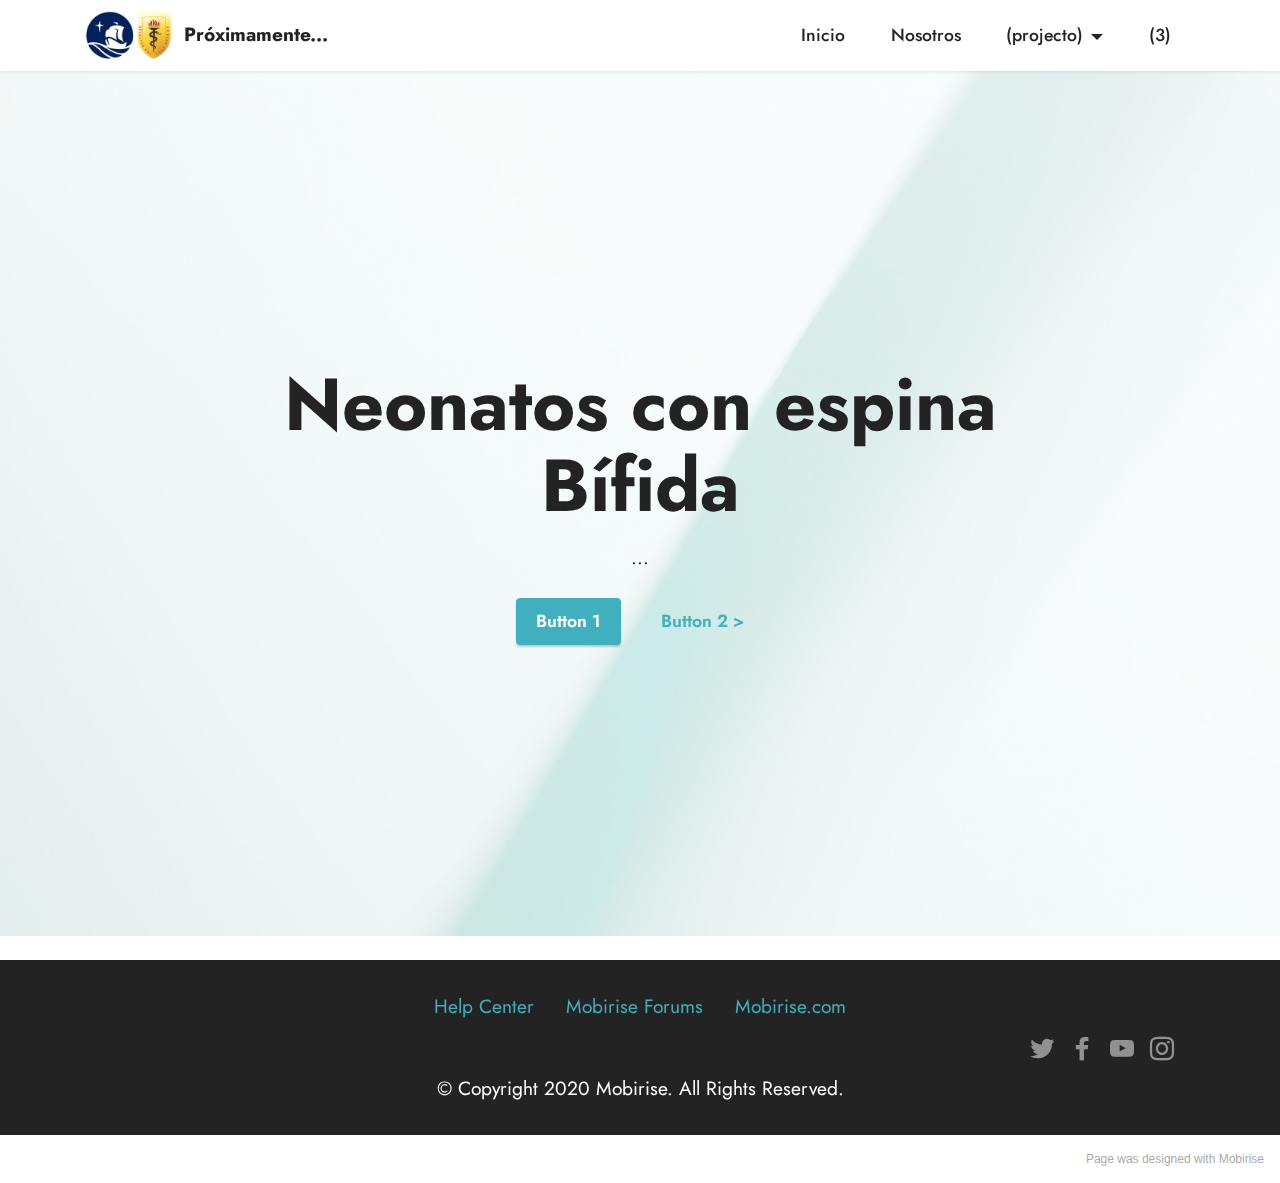
==== index.html @ e5941ea8 "create github pages" ====
<!DOCTYPE html>
<html  >
<head>
  <!-- Site made with Mobirise Website Builder v5.4.1, https://mobirise.com -->
  <meta charset="UTF-8">
  <meta http-equiv="X-UA-Compatible" content="IE=edge">
  <meta name="generator" content="Mobirise v5.4.1, mobirise.com">
  <meta name="viewport" content="width=device-width, initial-scale=1, minimum-scale=1">
  <link rel="shortcut icon" href="assets/images/logos-univ-112x63.png" type="image/x-icon">
  <meta name="description" content="">
  
  
  <title>Home</title>
  <link rel="stylesheet" href="assets/bootstrap/css/bootstrap.min.css">
  <link rel="stylesheet" href="assets/bootstrap/css/bootstrap-grid.min.css">
  <link rel="stylesheet" href="assets/bootstrap/css/bootstrap-reboot.min.css">
  <link rel="stylesheet" href="assets/parallax/jarallax.css">
  <link rel="stylesheet" href="assets/dropdown/css/style.css">
  <link rel="stylesheet" href="assets/socicon/css/styles.css">
  <link rel="stylesheet" href="assets/theme/css/style.css">
  <link rel="preload" href="https://fonts.googleapis.com/css?family=Jost:100,200,300,400,500,600,700,800,900,100i,200i,300i,400i,500i,600i,700i,800i,900i&display=swap" as="style" onload="this.onload=null;this.rel='stylesheet'">
  <noscript><link rel="stylesheet" href="https://fonts.googleapis.com/css?family=Jost:100,200,300,400,500,600,700,800,900,100i,200i,300i,400i,500i,600i,700i,800i,900i&display=swap"></noscript>
  <link rel="preload" as="style" href="assets/mobirise/css/mbr-additional.css"><link rel="stylesheet" href="assets/mobirise/css/mbr-additional.css" type="text/css">
  
  
  
  
</head>
<body>
  
  <section data-bs-version="5.1" class="menu menu1 cid-sHLrfAqBrU" once="menu" id="menu1-n">
    

    <nav class="navbar navbar-dropdown navbar-fixed-top navbar-expand-lg">
        <div class="container">
            <div class="navbar-brand">
                <span class="navbar-logo">
                    <a href="https://mobiri.se">
                        <img src="assets/images/logos-univ-112x63.png" alt="Mobirise" style="height: 3rem;">
                    </a>
                </span>
                <span class="navbar-caption-wrap"><a class="navbar-caption text-black display-7" href="https://mobiri.se">Próximamente...</a></span>
            </div>
            <button class="navbar-toggler" type="button" data-toggle="collapse" data-bs-toggle="collapse" data-target="#navbarSupportedContent" data-bs-target="#navbarSupportedContent" aria-controls="navbarNavAltMarkup" aria-expanded="false" aria-label="Toggle navigation">
                <div class="hamburger">
                    <span></span>
                    <span></span>
                    <span></span>
                    <span></span>
                </div>
            </button>
            <div class="collapse navbar-collapse" id="navbarSupportedContent">
                <ul class="navbar-nav nav-dropdown nav-right" data-app-modern-menu="true"><li class="nav-item"><a class="nav-link link text-black text-primary display-4" href="index.html">Inicio</a></li><li class="nav-item"><a class="nav-link link text-black text-primary display-4" href="page1.html">Nosotros</a></li>
                    
                    <li class="nav-item dropdown"><a class="nav-link link text-black dropdown-toggle display-4" href="#" data-toggle="dropdown-submenu" data-bs-toggle="dropdown" data-bs-auto-close="outside" aria-expanded="false">(projecto)</a><div class="dropdown-menu" aria-labelledby="dropdown-undefined"><a class="text-black dropdown-item text-primary display-4" href="page2.html">Actas</a></div>
                    </li><li class="nav-item"><a class="nav-link link text-black display-4" href="https://mobiri.se">(3)</a></li></ul>
                
                
            </div>
        </div>
    </nav>
</section>

<section data-bs-version="5.1" class="header1 cid-s48MCQYojq mbr-fullscreen mbr-parallax-background" id="header1-f">

    

    <div class="mbr-overlay" style="opacity: 0.8; background-color: rgb(255, 255, 255);"></div>

    <div class="align-center container">
        <div class="row justify-content-center">
            <div class="col-12 col-lg-8">
                <h1 class="mbr-section-title mbr-fonts-style mb-3 display-1"><strong>Neonatos con espina Bífida</strong></h1>
                
                <p class="mbr-text mbr-fonts-style display-7">...</p>
                <div class="mbr-section-btn mt-3"><a class="btn btn-success display-4" href="https://mobirise.com">Button 1</a> <a class="btn btn-success-outline display-4" href="https://mobirise.com">Button 2 &gt;</a></div>
            </div>
        </div>
    </div>
</section>

<section data-bs-version="5.1" class="footer3 cid-s48P1Icc8J" once="footers" id="footer3-i">

    

    

    <div class="container">
        <div class="media-container-row align-center mbr-white">
            <div class="row row-links">
                <ul class="foot-menu">
                    
                    
                    
                    
                    
                <li class="foot-menu-item mbr-fonts-style display-7"><a href="https://mobirise.com/help/" class="text-success">Help Center</a></li><li class="foot-menu-item mbr-fonts-style display-7"><a href="http://forums.mobirise.com/" class="text-success">Mobirise Forums</a></li><li class="foot-menu-item mbr-fonts-style display-7"><a href="https://mobirise.com/" class="text-success">Mobirise.com</a></li></ul>
            </div>
            <div class="row social-row">
                <div class="social-list align-right pb-2">
                    
                    
                    
                    
                    
                    
                <div class="soc-item">
                        <a href="https://twitter.com/mobirise" target="_blank">
                            <span class="socicon-twitter socicon mbr-iconfont mbr-iconfont-social"></span>
                        </a>
                    </div><div class="soc-item">
                        <a href="https://www.facebook.com/pages/Mobirise/1616226671953247" target="_blank">
                            <span class="socicon-facebook socicon mbr-iconfont mbr-iconfont-social"></span>
                        </a>
                    </div><div class="soc-item">
                        <a href="https://www.youtube.com/c/mobirise" target="_blank">
                            <span class="socicon-youtube socicon mbr-iconfont mbr-iconfont-social"></span>
                        </a>
                    </div><div class="soc-item">
                        <a href="https://instagram.com/mobirise" target="_blank">
                            <span class="mbr-iconfont mbr-iconfont-social socicon-instagram socicon"></span>
                        </a>
                    </div></div>
            </div>
            <div class="row row-copirayt">
                <p class="mbr-text mb-0 mbr-fonts-style mbr-white align-center display-7">
                    © Copyright 2020 Mobirise. All Rights Reserved.
                </p>
            </div>
        </div>
    </div>
</section><section style="background-color: #fff; font-family: -apple-system, BlinkMacSystemFont, 'Segoe UI', 'Roboto', 'Helvetica Neue', Arial, sans-serif; color:#aaa; font-size:12px; padding: 0; align-items: center; display: flex;"><a href="https://mobirise.site/x" style="flex: 1 1; height: 3rem; padding-left: 1rem;"></a><p style="flex: 0 0 auto; margin:0; padding-right:1rem;">Page was <a href="https://mobirise.site/h" style="color:#aaa;">designed with</a> Mobirise</p></section><script src="assets/bootstrap/js/bootstrap.bundle.min.js"></script>  <script src="assets/parallax/jarallax.js"></script>  <script src="assets/smoothscroll/smooth-scroll.js"></script>  <script src="assets/ytplayer/index.js"></script>  <script src="assets/dropdown/js/navbar-dropdown.js"></script>  <script src="assets/theme/js/script.js"></script>  
  
  
</body>
</html>
---- assets/parallax/jarallax.css ----
.jarallax {
    position: relative;
    z-index: 0;
}
.jarallax > .jarallax-img {
    position: absolute;
    object-fit: cover;
    /* support for plugin https://github.com/bfred-it/object-fit-images */
    font-family: 'object-fit: cover;';
    top: 0;
    left: 0;
    width: 100%;
    height: 100%;
    z-index: -1;
}
---- assets/dropdown/css/style.css ----
.navbar-dropdown {
  left: 0;
  padding: 0;
  position: absolute;
  right: 0;
  top: 0;
  transition: all 0.45s ease;
  z-index: 1030;
  background: #282828; }
  .navbar-dropdown .navbar-logo {
    margin-right: 0.8rem;
    transition: margin 0.3s ease-in-out;
    vertical-align: middle; }
    .navbar-dropdown .navbar-logo img {
      height: 3.125rem;
      transition: all 0.3s ease-in-out; }
    .navbar-dropdown .navbar-logo.mbr-iconfont {
      font-size: 3.125rem;
      line-height: 3.125rem; }
  .navbar-dropdown .navbar-caption {
    font-weight: 700;
    white-space: normal;
    vertical-align: -4px;
    line-height: 3.125rem !important; }
    .navbar-dropdown .navbar-caption, .navbar-dropdown .navbar-caption:hover {
      color: inherit;
      text-decoration: none; }
  .navbar-dropdown .mbr-iconfont + .navbar-caption {
    vertical-align: -1px; }
  .navbar-dropdown.navbar-fixed-top {
    position: fixed; }
  .navbar-dropdown .navbar-brand span {
    vertical-align: -4px; }
  .navbar-dropdown.bg-color.transparent {
    background: none; }
  .navbar-dropdown.navbar-short .navbar-brand {
    padding: 0.625rem 0; }
    .navbar-dropdown.navbar-short .navbar-brand span {
      vertical-align: -1px; }
  .navbar-dropdown.navbar-short .navbar-caption {
    line-height: 2.375rem !important;
    vertical-align: -2px; }
  .navbar-dropdown.navbar-short .navbar-logo {
    margin-right: 0.5rem; }
    .navbar-dropdown.navbar-short .navbar-logo img {
      height: 2.375rem; }
    .navbar-dropdown.navbar-short .navbar-logo.mbr-iconfont {
      font-size: 2.375rem;
      line-height: 2.375rem; }
  .navbar-dropdown.navbar-short .mbr-table-cell {
    height: 3.625rem; }
  .navbar-dropdown .navbar-close {
    left: 0.6875rem;
    position: fixed;
    top: 0.75rem;
    z-index: 1000; }
  .navbar-dropdown .hamburger-icon {
    content: "";
    display: inline-block;
    vertical-align: middle;
    width: 16px;
    -webkit-box-shadow: 0 -6px 0 1px #282828,0 0 0 1px #282828,0 6px 0 1px #282828;
    -moz-box-shadow: 0 -6px 0 1px #282828,0 0 0 1px #282828,0 6px 0 1px #282828;
    box-shadow: 0 -6px 0 1px #282828,0 0 0 1px #282828,0 6px 0 1px #282828; }

.dropdown-menu .dropdown-toggle[data-toggle="dropdown-submenu"]::after {
  border-bottom: 0.35em solid transparent;
  border-left: 0.35em solid;
  border-right: 0;
  border-top: 0.35em solid transparent;
  margin-left: 0.3rem; }

.dropdown-menu .dropdown-item:focus {
  outline: 0; }

.nav-dropdown {
  font-size: 0.75rem;
  font-weight: 500;
  height: auto !important; }
  .nav-dropdown .nav-btn {
    padding-left: 1rem; }
  .nav-dropdown .link {
    margin: .667em 1.667em;
    font-weight: 500;
    padding: 0;
    transition: color .2s ease-in-out; }
    .nav-dropdown .link.dropdown-toggle {
      margin-right: 2.583em; }
      .nav-dropdown .link.dropdown-toggle::after {
        margin-left: .25rem;
        border-top: 0.35em solid;
        border-right: 0.35em solid transparent;
        border-left: 0.35em solid transparent;
        border-bottom: 0; }
      .nav-dropdown .link.dropdown-toggle[aria-expanded="true"] {
        margin: 0;
        padding: 0.667em 3.263em  0.667em 1.667em; }
  .nav-dropdown .link::after,
  .nav-dropdown .dropdown-item::after {
    color: inherit; }
  .nav-dropdown .btn {
    font-size: 0.75rem;
    font-weight: 700;
    letter-spacing: 0;
    margin-bottom: 0;
    padding-left: 1.25rem;
    padding-right: 1.25rem; }
  .nav-dropdown .dropdown-menu {
    border-radius: 0;
    border: 0;
    left: 0;
    margin: 0;
    padding-bottom: 1.25rem;
    padding-top: 1.25rem;
    position: relative; }
  .nav-dropdown .dropdown-submenu {
    margin-left: 0.125rem;
    top: 0; }
  .nav-dropdown .dropdown-item {
    font-weight: 500;
    line-height: 2;
    padding: 0.3846em 4.615em 0.3846em 1.5385em;
    position: relative;
    transition: color .2s ease-in-out, background-color .2s ease-in-out; }
    .nav-dropdown .dropdown-item::after {
      margin-top: -0.3077em;
      position: absolute;
      right: 1.1538em;
      top: 50%; }
    .nav-dropdown .dropdown-item:focus, .nav-dropdown .dropdown-item:hover {
      background: none; }

@media (max-width: 767px) {
  .nav-dropdown.navbar-toggleable-sm {
    bottom: 0;
    display: none;
    left: 0;
    overflow-x: hidden;
    position: fixed;
    top: 0;
    transform: translateX(-100%);
    -ms-transform: translateX(-100%);
    -webkit-transform: translateX(-100%);
    width: 18.75rem;
    z-index: 999; } }
.nav-dropdown.navbar-toggleable-xl {
  bottom: 0;
  display: none;
  left: 0;
  overflow-x: hidden;
  position: fixed;
  top: 0;
  transform: translateX(-100%);
  -ms-transform: translateX(-100%);
  -webkit-transform: translateX(-100%);
  width: 18.75rem;
  z-index: 999; }

.nav-dropdown-sm {
  display: block !important;
  overflow-x: hidden;
  overflow: auto;
  padding-top: 3.875rem; }
  .nav-dropdown-sm::after {
    content: "";
    display: block;
    height: 3rem;
    width: 100%; }
  .nav-dropdown-sm.collapse.in ~ .navbar-close {
    display: block !important; }
  .nav-dropdown-sm.collapsing, .nav-dropdown-sm.collapse.in {
    transform: translateX(0);
    -ms-transform: translateX(0);
    -webkit-transform: translateX(0);
    transition: all 0.25s ease-out;
    -webkit-transition: all 0.25s ease-out;
    background: #282828; }
  .nav-dropdown-sm.collapsing[aria-expanded="false"] {
    transform: translateX(-100%);
    -ms-transform: translateX(-100%);
    -webkit-transform: translateX(-100%); }
  .nav-dropdown-sm .nav-item {
    display: block;
    margin-left: 0 !important;
    padding-left: 0; }
  .nav-dropdown-sm .link,
  .nav-dropdown-sm .dropdown-item {
    border-top: 1px dotted rgba(255, 255, 255, 0.1);
    font-size: 0.8125rem;
    line-height: 1.6;
    margin: 0 !important;
    padding: 0.875rem 2.4rem 0.875rem 1.5625rem !important;
    position: relative;
    white-space: normal; }
    .nav-dropdown-sm .link:focus, .nav-dropdown-sm .link:hover,
    .nav-dropdown-sm .dropdown-item:focus,
    .nav-dropdown-sm .dropdown-item:hover {
      background: rgba(0, 0, 0, 0.2) !important;
      color: #c0a375; }
  .nav-dropdown-sm .nav-btn {
    position: relative;
    padding: 1.5625rem 1.5625rem 0 1.5625rem; }
    .nav-dropdown-sm .nav-btn::before {
      border-top: 1px dotted rgba(255, 255, 255, 0.1);
      content: "";
      left: 0;
      position: absolute;
      top: 0;
      width: 100%; }
    .nav-dropdown-sm .nav-btn + .nav-btn {
      padding-top: 0.625rem; }
      .nav-dropdown-sm .nav-btn + .nav-btn::before {
        display: none; }
  .nav-dropdown-sm .btn {
    padding: 0.625rem 0; }
  .nav-dropdown-sm .dropdown-toggle[data-toggle="dropdown-submenu"]::after {
    margin-left: .25rem;
    border-top: 0.35em solid;
    border-right: 0.35em solid transparent;
    border-left: 0.35em solid transparent;
    border-bottom: 0; }
  .nav-dropdown-sm .dropdown-toggle[data-toggle="dropdown-submenu"][aria-expanded="true"]::after {
    border-top: 0;
    border-right: 0.35em solid transparent;
    border-left: 0.35em solid transparent;
    border-bottom: 0.35em solid; }
  .nav-dropdown-sm .dropdown-menu {
    margin: 0;
    padding: 0;
    position: relative;
    top: 0;
    left: 0;
    width: 100%;
    border: 0;
    float: none;
    border-radius: 0;
    background: none; }
  .nav-dropdown-sm .dropdown-submenu {
    left: 100%;
    margin-left: 0.125rem;
    margin-top: -1.25rem;
    top: 0; }

.navbar-toggleable-sm .nav-dropdown .dropdown-menu {
  position: absolute; }

.navbar-toggleable-sm .nav-dropdown .dropdown-submenu {
  left: 100%;
  margin-left: 0.125rem;
  margin-top: -1.25rem;
  top: 0; }

.navbar-toggleable-sm.opened .nav-dropdown .dropdown-menu {
  position: relative; }

.navbar-toggleable-sm.opened .nav-dropdown .dropdown-submenu {
  left: 0;
  margin-left: 00rem;
  margin-top: 0rem;
  top: 0; }

.is-builder .nav-dropdown.collapsing {
  transition: none !important; }
---- assets/socicon/css/styles.css ----
@charset "UTF-8";

@font-face {
  font-family: 'Socicon';
  src:  url('../fonts/socicon.eot');
  src:  url('../fonts/socicon.eot?#iefix') format('embedded-opentype'),
    url('../fonts/socicon.woff2') format('woff2'),
    url('../fonts/socicon.ttf') format('truetype'),
    url('../fonts/socicon.woff') format('woff'),
    url('../fonts/socicon.svg#socicon') format('svg');
  font-weight: normal;
  font-style: normal;
  font-display: swap;
}

[data-icon]:before {
  font-family: "socicon" !important;
  content: attr(data-icon);
  font-style: normal !important;
  font-weight: normal !important;
  font-variant: normal !important;
  text-transform: none !important;
  speak: none;
  line-height: 1;
  -webkit-font-smoothing: antialiased;
  -moz-osx-font-smoothing: grayscale;
}

[class^="socicon-"], [class*=" socicon-"] {
  /* use !important to prevent issues with browser extensions that change fonts */
  font-family: 'Socicon' !important;
  speak: none;
  font-style: normal;
  font-weight: normal;
  font-variant: normal;
  text-transform: none;
  line-height: 1;

  /* Better Font Rendering =========== */
  -webkit-font-smoothing: antialiased;
  -moz-osx-font-smoothing: grayscale;
}

.socicon-eitaa:before {
  content: "\e97c";
}
.socicon-soroush:before {
  content: "\e97d";
}
.socicon-bale:before {
  content: "\e97e";
}
.socicon-zazzle:before {
  content: "\e97b";
}
.socicon-society6:before {
  content: "\e97a";
}
.socicon-redbubble:before {
  content: "\e979";
}
.socicon-avvo:before {
  content: "\e978";
}
.socicon-stitcher:before {
  content: "\e977";
}
.socicon-googlehangouts:before {
  content: "\e974";
}
.socicon-dlive:before {
  content: "\e975";
}
.socicon-vsco:before {
  content: "\e976";
}
.socicon-flipboard:before {
  content: "\e973";
}
.socicon-ubuntu:before {
  content: "\e958";
}
.socicon-artstation:before {
  content: "\e959";
}
.socicon-invision:before {
  content: "\e95a";
}
.socicon-torial:before {
  content: "\e95b";
}
.socicon-collectorz:before {
  content: "\e95c";
}
.socicon-seenthis:before {
  content: "\e95d";
}
.socicon-googleplaymusic:before {
  content: "\e95e";
}
.socicon-debian:before {
  content: "\e95f";
}
.socicon-filmfreeway:before {
  content: "\e960";
}
.socicon-gnome:before {
  content: "\e961";
}
.socicon-itchio:before {
  content: "\e962";
}
.socicon-jamendo:before {
  content: "\e963";
}
.socicon-mix:before {
  content: "\e964";
}
.socicon-sharepoint:before {
  content: "\e965";
}
.socicon-tinder:before {
  content: "\e966";
}
.socicon-windguru:before {
  content: "\e967";
}
.socicon-cdbaby:before {
  content: "\e968";
}
.socicon-elementaryos:before {
  content: "\e969";
}
.socicon-stage32:before {
  content: "\e96a";
}
.socicon-tiktok:before {
  content: "\e96b";
}
.socicon-gitter:before {
  content: "\e96c";
}
.socicon-letterboxd:before {
  content: "\e96d";
}
.socicon-threema:before {
  content: "\e96e";
}
.socicon-splice:before {
  content: "\e96f";
}
.socicon-metapop:before {
  content: "\e970";
}
.socicon-naver:before {
  content: "\e971";
}
.socicon-remote:before {
  content: "\e972";
}
.socicon-internet:before {
  content: "\e957";
}
.socicon-moddb:before {
  content: "\e94b";
}
.socicon-indiedb:before {
  content: "\e94c";
}
.socicon-traxsource:before {
  content: "\e94d";
}
.socicon-gamefor:before {
  content: "\e94e";
}
.socicon-pixiv:before {
  content: "\e94f";
}
.socicon-myanimelist:before {
  content: "\e950";
}
.socicon-blackberry:before {
  content: "\e951";
}
.socicon-wickr:before {
  content: "\e952";
}
.socicon-spip:before {
  content: "\e953";
}
.socicon-napster:before {
  content: "\e954";
}
.socicon-beatport:before {
  content: "\e955";
}
.socicon-hackerone:before {
  content: "\e956";
}
.socicon-hackernews:before {
  content: "\e946";
}
.socicon-smashwords:before {
  content: "\e947";
}
.socicon-kobo:before {
  content: "\e948";
}
.socicon-bookbub:before {
  content: "\e949";
}
.socicon-mailru:before {
  content: "\e94a";
}
.socicon-gitlab:before {
  content: "\e945";
}
.socicon-instructables:before {
  content: "\e944";
}
.socicon-portfolio:before {
  content: "\e943";
}
.socicon-codered:before {
  content: "\e940";
}
.socicon-origin:before {
  content: "\e941";
}
.socicon-nextdoor:before {
  content: "\e942";
}
.socicon-udemy:before {
  content: "\e93f";
}
.socicon-livemaster:before {
  content: "\e93e";
}
.socicon-crunchbase:before {
  content: "\e93b";
}
.socicon-homefy:before {
  content: "\e93c";
}
.socicon-calendly:before {
  content: "\e93d";
}
.socicon-realtor:before {
  content: "\e90f";
}
.socicon-tidal:before {
  content: "\e910";
}
.socicon-qobuz:before {
  content: "\e911";
}
.socicon-natgeo:before {
  content: "\e912";
}
.socicon-mastodon:before {
  content: "\e913";
}
.socicon-unsplash:before {
  content: "\e914";
}
.socicon-homeadvisor:before {
  content: "\e915";
}
.socicon-angieslist:before {
  content: "\e916";
}
.socicon-codepen:before {
  content: "\e917";
}
.socicon-slack:before {
  content: "\e918";
}
.socicon-openaigym:before {
  content: "\e919";
}
.socicon-logmein:before {
  content: "\e91a";
}
.socicon-fiverr:before {
  content: "\e91b";
}
.socicon-gotomeeting:before {
  content: "\e91c";
}
.socicon-aliexpress:before {
  content: "\e91d";
}
.socicon-guru:before {
  content: "\e91e";
}
.socicon-appstore:before {
  content: "\e91f";
}
.socicon-homes:before {
  content: "\e920";
}
.socicon-zoom:before {
  content: "\e921";
}
.socicon-alibaba:before {
  content: "\e922";
}
.socicon-craigslist:before {
  content: "\e923";
}
.socicon-wix:before {
  content: "\e924";
}
.socicon-redfin:before {
  content: "\e925";
}
.socicon-googlecalendar:before {
  content: "\e926";
}
.socicon-shopify:before {
  content: "\e927";
}
.socicon-freelancer:before {
  content: "\e928";
}
.socicon-seedrs:before {
  content: "\e929";
}
.socicon-bing:before {
  content: "\e92a";
}
.socicon-doodle:before {
  content: "\e92b";
}
.socicon-bonanza:before {
  content: "\e92c";
}
.socicon-squarespace:before {
  content: "\e92d";
}
.socicon-toptal:before {
  content: "\e92e";
}
.socicon-gust:before {
  content: "\e92f";
}
.socicon-ask:before {
  content: "\e930";
}
.socicon-trulia:before {
  content: "\e931";
}
.socicon-loomly:before {
  content: "\e932";
}
.socicon-ghost:before {
  content: "\e933";
}
.socicon-upwork:before {
  content: "\e934";
}
.socicon-fundable:before {
  content: "\e935";
}
.socicon-booking:before {
  content: "\e936";
}
.socicon-googlemaps:before {
  content: "\e937";
}
.socicon-zillow:before {
  content: "\e938";
}
.socicon-niconico:before {
  content: "\e939";
}
.socicon-toneden:before {
  content: "\e93a";
}
.socicon-augment:before {
  content: "\e908";
}
.socicon-bitbucket:before {
  content: "\e909";
}
.socicon-fyuse:before {
  content: "\e90a";
}
.socicon-yt-gaming:before {
  content: "\e90b";
}
.socicon-sketchfab:before {
  content: "\e90c";
}
.socicon-mobcrush:before {
  content: "\e90d";
}
.socicon-microsoft:before {
  content: "\e90e";
}
.socicon-pandora:before {
  content: "\e907";
}
.socicon-messenger:before {
  content: "\e906";
}
.socicon-gamewisp:before {
  content: "\e905";
}
.socicon-bloglovin:before {
  content: "\e904";
}
.socicon-tunein:before {
  content: "\e903";
}
.socicon-gamejolt:before {
  content: "\e901";
}
.socicon-trello:before {
  content: "\e902";
}
.socicon-spreadshirt:before {
  content: "\e900";
}
.socicon-500px:before {
  content: "\e000";
}
.socicon-8tracks:before {
  content: "\e001";
}
.socicon-airbnb:before {
  content: "\e002";
}
.socicon-alliance:before {
  content: "\e003";
}
.socicon-amazon:before {
  content: "\e004";
}
.socicon-amplement:before {
  content: "\e005";
}
.socicon-android:before {
  content: "\e006";
}
.socicon-angellist:before {
  content: "\e007";
}
.socicon-apple:before {
  content: "\e008";
}
.socicon-appnet:before {
  content: "\e009";
}
.socicon-baidu:before {
  content: "\e00a";
}
.socicon-bandcamp:before {
  content: "\e00b";
}
.socicon-battlenet:before {
  content: "\e00c";
}
.socicon-mixer:before {
  content: "\e00d";
}
.socicon-bebee:before {
  content: "\e00e";
}
.socicon-bebo:before {
  content: "\e00f";
}
.socicon-behance:before {
  content: "\e010";
}
.socicon-blizzard:before {
  content: "\e011";
}
.socicon-blogger:before {
  content: "\e012";
}
.socicon-buffer:before {
  content: "\e013";
}
.socicon-chrome:before {
  content: "\e014";
}
.socicon-coderwall:before {
  content: "\e015";
}
.socicon-curse:before {
  content: "\e016";
}
.socicon-dailymotion:before {
  content: "\e017";
}
.socicon-deezer:before {
  content: "\e018";
}
.socicon-delicious:before {
  content: "\e019";
}
.socicon-deviantart:before {
  content: "\e01a";
}
.socicon-diablo:before {
  content: "\e01b";
}
.socicon-digg:before {
  content: "\e01c";
}
.socicon-discord:before {
  content: "\e01d";
}
.socicon-disqus:before {
  content: "\e01e";
}
.socicon-douban:before {
  content: "\e01f";
}
.socicon-draugiem:before {
  content: "\e020";
}
.socicon-dribbble:before {
  content: "\e021";
}
.socicon-drupal:before {
  content: "\e022";
}
.socicon-ebay:before {
  content: "\e023";
}
.socicon-ello:before {
  content: "\e024";
}
.socicon-endomodo:before {
  content: "\e025";
}
.socicon-envato:before {
  content: "\e026";
}
.socicon-etsy:before {
  content: "\e027";
}
.socicon-facebook:before {
  content: "\e028";
}
.socicon-feedburner:before {
  content: "\e029";
}
.socicon-filmweb:before {
  content: "\e02a";
}
.socicon-firefox:before {
  content: "\e02b";
}
.socicon-flattr:before {
  content: "\e02c";
}
.socicon-flickr:before {
  content: "\e02d";
}
.socicon-formulr:before {
  content: "\e02e";
}
.socicon-forrst:before {
  content: "\e02f";
}
.socicon-foursquare:before {
  content: "\e030";
}
.socicon-friendfeed:before {
  content: "\e031";
}
.socicon-github:before {
  content: "\e032";
}
.socicon-goodreads:before {
  content: "\e033";
}
.socicon-google:before {
  content: "\e034";
}
.socicon-googlescholar:before {
  content: "\e035";
}
.socicon-googlegroups:before {
  content: "\e036";
}
.socicon-googlephotos:before {
  content: "\e037";
}
.socicon-googleplus:before {
  content: "\e038";
}
.socicon-grooveshark:before {
  content: "\e039";
}
.socicon-hackerrank:before {
  content: "\e03a";
}
.socicon-hearthstone:before {
  content: "\e03b";
}
.socicon-hellocoton:before {
  content: "\e03c";
}
.socicon-heroes:before {
  content: "\e03d";
}
.socicon-smashcast:before {
  content: "\e03e";
}
.socicon-horde:before {
  content: "\e03f";
}
.socicon-houzz:before {
  content: "\e040";
}
.socicon-icq:before {
  content: "\e041";
}
.socicon-identica:before {
  content: "\e042";
}
.socicon-imdb:before {
  content: "\e043";
}
.socicon-instagram:before {
  content: "\e044";
}
.socicon-issuu:before {
  content: "\e045";
}
.socicon-istock:before {
  content: "\e046";
}
.socicon-itunes:before {
  content: "\e047";
}
.socicon-keybase:before {
  content: "\e048";
}
.socicon-lanyrd:before {
  content: "\e049";
}
.socicon-lastfm:before {
  content: "\e04a";
}
.socicon-line:before {
  content: "\e04b";
}
.socicon-linkedin:before {
  content: "\e04c";
}
.socicon-livejournal:before {
  content: "\e04d";
}
.socicon-lyft:before {
  content: "\e04e";
}
.socicon-macos:before {
  content: "\e04f";
}
.socicon-mail:before {
  content: "\e050";
}
.socicon-medium:before {
  content: "\e051";
}
.socicon-meetup:before {
  content: "\e052";
}
.socicon-mixcloud:before {
  content: "\e053";
}
.socicon-modelmayhem:before {
  content: "\e054";
}
.socicon-mumble:before {
  content: "\e055";
}
.socicon-myspace:before {
  content: "\e056";
}
.socicon-newsvine:before {
  content: "\e057";
}
.socicon-nintendo:before {
  content: "\e058";
}
.socicon-npm:before {
  content: "\e059";
}
.socicon-odnoklassniki:before {
  content: "\e05a";
}
.socicon-openid:before {
  content: "\e05b";
}
.socicon-opera:before {
  content: "\e05c";
}
.socicon-outlook:before {
  content: "\e05d";
}
.socicon-overwatch:before {
  content: "\e05e";
}
.socicon-patreon:before {
  content: "\e05f";
}
.socicon-paypal:before {
  content: "\e060";
}
.socicon-periscope:before {
  content: "\e061";
}
.socicon-persona:before {
  content: "\e062";
}
.socicon-pinterest:before {
  content: "\e063";
}
.socicon-play:before {
  content: "\e064";
}
.socicon-player:before {
  content: "\e065";
}
.socicon-playstation:before {
  content: "\e066";
}
.socicon-pocket:before {
  content: "\e067";
}
.socicon-qq:before {
  content: "\e068";
}
.socicon-quora:before {
  content: "\e069";
}
.socicon-raidcall:before {
  content: "\e06a";
}
.socicon-ravelry:before {
  content: "\e06b";
}
.socicon-reddit:before {
  content: "\e06c";
}
.socicon-renren:before {
  content: "\e06d";
}
.socicon-researchgate:before {
  content: "\e06e";
}
.socicon-residentadvisor:before {
  content: "\e06f";
}
.socicon-reverbnation:before {
  content: "\e070";
}
.socicon-rss:before {
  content: "\e071";
}
.socicon-sharethis:before {
  content: "\e072";
}
.socicon-skype:before {
  content: "\e073";
}
.socicon-slideshare:before {
  content: "\e074";
}
.socicon-smugmug:before {
  content: "\e075";
}
.socicon-snapchat:before {
  content: "\e076";
}
.socicon-songkick:before {
  content: "\e077";
}
.socicon-soundcloud:before {
  content: "\e078";
}
.socicon-spotify:before {
  content: "\e079";
}
.socicon-stackexchange:before {
  content: "\e07a";
}
.socicon-stackoverflow:before {
  content: "\e07b";
}
.socicon-starcraft:before {
  content: "\e07c";
}
.socicon-stayfriends:before {
  content: "\e07d";
}
.socicon-steam:before {
  content: "\e07e";
}
.socicon-storehouse:before {
  content: "\e07f";
}
.socicon-strava:before {
  content: "\e080";
}
.socicon-streamjar:before {
  content: "\e081";
}
.socicon-stumbleupon:before {
  content: "\e082";
}
.socicon-swarm:before {
  content: "\e083";
}
.socicon-teamspeak:before {
  content: "\e084";
}
.socicon-teamviewer:before {
  content: "\e085";
}
.socicon-technorati:before {
  content: "\e086";
}
.socicon-telegram:before {
  content: "\e087";
}
.socicon-tripadvisor:before {
  content: "\e088";
}
.socicon-tripit:before {
  content: "\e089";
}
.socicon-triplej:before {
  content: "\e08a";
}
.socicon-tumblr:before {
  content: "\e08b";
}
.socicon-twitch:before {
  content: "\e08c";
}
.socicon-twitter:before {
  content: "\e08d";
}
.socicon-uber:before {
  content: "\e08e";
}
.socicon-ventrilo:before {
  content: "\e08f";
}
.socicon-viadeo:before {
  content: "\e090";
}
.socicon-viber:before {
  content: "\e091";
}
.socicon-viewbug:before {
  content: "\e092";
}
.socicon-vimeo:before {
  content: "\e093";
}
.socicon-vine:before {
  content: "\e094";
}
.socicon-vkontakte:before {
  content: "\e095";
}
.socicon-warcraft:before {
  content: "\e096";
}
.socicon-wechat:before {
  content: "\e097";
}
.socicon-weibo:before {
  content: "\e098";
}
.socicon-whatsapp:before {
  content: "\e099";
}
.socicon-wikipedia:before {
  content: "\e09a";
}
.socicon-windows:before {
  content: "\e09b";
}
.socicon-wordpress:before {
  content: "\e09c";
}
.socicon-wykop:before {
  content: "\e09d";
}
.socicon-xbox:before {
  content: "\e09e";
}
.socicon-xing:before {
  content: "\e09f";
}
.socicon-yahoo:before {
  content: "\e0a0";
}
.socicon-yammer:before {
  content: "\e0a1";
}
.socicon-yandex:before {
  content: "\e0a2";
}
.socicon-yelp:before {
  content: "\e0a3";
}
.socicon-younow:before {
  content: "\e0a4";
}
.socicon-youtube:before {
  content: "\e0a5";
}
.socicon-zapier:before {
  content: "\e0a6";
}
.socicon-zerply:before {
  content: "\e0a7";
}
.socicon-zomato:before {
  content: "\e0a8";
}
.socicon-zynga:before {
  content: "\e0a9";
}
---- assets/theme/css/style.css ----
@charset "UTF-8";
section {
  background-color: #ffffff;
}

body {
  font-style: normal;
  line-height: 1.5;
  font-weight: 400;
  color: #232323;
  position: relative;
}

button {
  background-color: transparent;
  border-color: transparent;
}

section,
.container,
.container-fluid {
  position: relative;
  word-wrap: break-word;
}

a.mbr-iconfont:hover {
  text-decoration: none;
}

.article .lead p,
.article .lead ul,
.article .lead ol,
.article .lead pre,
.article .lead blockquote {
  margin-bottom: 0;
}

a {
  font-style: normal;
  font-weight: 400;
  cursor: pointer;
}
a, a:hover {
  text-decoration: none;
}

.mbr-section-title {
  font-style: normal;
  line-height: 1.3;
}

.mbr-section-subtitle {
  line-height: 1.3;
}

.mbr-text {
  font-style: normal;
  line-height: 1.7;
}

h1,
h2,
h3,
h4,
h5,
h6,
.display-1,
.display-2,
.display-4,
.display-5,
.display-7,
span,
p,
a {
  line-height: 1;
  word-break: break-word;
  word-wrap: break-word;
  font-weight: 400;
}

b,
strong {
  font-weight: bold;
}

input:-webkit-autofill, input:-webkit-autofill:hover, input:-webkit-autofill:focus, input:-webkit-autofill:active {
  transition-delay: 9999s;
  -webkit-transition-property: background-color, color;
  transition-property: background-color, color;
}

textarea[type=hidden] {
  display: none;
}

section {
  background-position: 50% 50%;
  background-repeat: no-repeat;
  background-size: cover;
}
section .mbr-background-video,
section .mbr-background-video-preview {
  position: absolute;
  bottom: 0;
  left: 0;
  right: 0;
  top: 0;
}

.hidden {
  visibility: hidden;
}

.mbr-z-index20 {
  z-index: 20;
}

/*! Base colors */
.mbr-white {
  color: #ffffff;
}

.mbr-black {
  color: #111111;
}

.mbr-bg-white {
  background-color: #ffffff;
}

.mbr-bg-black {
  background-color: #000000;
}

/*! Text-aligns */
.align-left {
  text-align: left;
}

.align-center {
  text-align: center;
}

.align-right {
  text-align: right;
}

/*! Font-weight  */
.mbr-light {
  font-weight: 300;
}

.mbr-regular {
  font-weight: 400;
}

.mbr-semibold {
  font-weight: 500;
}

.mbr-bold {
  font-weight: 700;
}

/*! Media  */
.media-content {
  flex-basis: 100%;
}

.media-container-row {
  display: flex;
  flex-direction: row;
  flex-wrap: wrap;
  justify-content: center;
  align-content: center;
  align-items: start;
}
.media-container-row .media-size-item {
  width: 400px;
}

.media-container-column {
  display: flex;
  flex-direction: column;
  flex-wrap: wrap;
  justify-content: center;
  align-content: center;
  align-items: stretch;
}
.media-container-column > * {
  width: 100%;
}

@media (min-width: 992px) {
  .media-container-row {
    flex-wrap: nowrap;
  }
}
figure {
  margin-bottom: 0;
  overflow: hidden;
}

figure[mbr-media-size] {
  transition: width 0.1s;
}

img,
iframe {
  display: block;
  width: 100%;
}

.card {
  background-color: transparent;
  border: none;
}

.card-box {
  width: 100%;
}

.card-img {
  text-align: center;
  flex-shrink: 0;
  -webkit-flex-shrink: 0;
}

.media {
  max-width: 100%;
  margin: 0 auto;
}

.mbr-figure {
  align-self: center;
}

.media-container > div {
  max-width: 100%;
}

.mbr-figure img,
.card-img img {
  width: 100%;
}

@media (max-width: 991px) {
  .media-size-item {
    width: auto !important;
  }

  .media {
    width: auto;
  }

  .mbr-figure {
    width: 100% !important;
  }
}
/*! Buttons */
.mbr-section-btn {
  margin-left: -0.6rem;
  margin-right: -0.6rem;
  font-size: 0;
}

.btn {
  font-weight: 600;
  border-width: 1px;
  font-style: normal;
  margin: 0.6rem 0.6rem;
  white-space: normal;
  transition: all 0.2s ease-in-out;
  display: inline-flex;
  align-items: center;
  justify-content: center;
  word-break: break-word;
}

.btn-sm {
  font-weight: 600;
  letter-spacing: 0px;
  transition: all 0.3s ease-in-out;
}

.btn-md {
  font-weight: 600;
  letter-spacing: 0px;
  transition: all 0.3s ease-in-out;
}

.btn-lg {
  font-weight: 600;
  letter-spacing: 0px;
  transition: all 0.3s ease-in-out;
}

.btn-form {
  margin: 0;
}
.btn-form:hover {
  cursor: pointer;
}

nav .mbr-section-btn {
  margin-left: 0rem;
  margin-right: 0rem;
}

/*! Btn icon margin */
.btn .mbr-iconfont,
.btn.btn-sm .mbr-iconfont {
  order: 1;
  cursor: pointer;
  margin-left: 0.5rem;
  vertical-align: sub;
}

.btn.btn-md .mbr-iconfont,
.btn.btn-md .mbr-iconfont {
  margin-left: 0.8rem;
}

.mbr-regular {
  font-weight: 400;
}

.mbr-semibold {
  font-weight: 500;
}

.mbr-bold {
  font-weight: 700;
}

[type=submit] {
  -webkit-appearance: none;
}

/*! Full-screen */
.mbr-fullscreen .mbr-overlay {
  min-height: 100vh;
}

.mbr-fullscreen {
  display: flex;
  display: -moz-flex;
  display: -ms-flex;
  display: -o-flex;
  align-items: center;
  min-height: 100vh;
  padding-top: 3rem;
  padding-bottom: 3rem;
}

/*! Map */
.map {
  height: 25rem;
  position: relative;
}
.map iframe {
  width: 100%;
  height: 100%;
}

/*! Scroll to top arrow */
.mbr-arrow-up {
  bottom: 25px;
  right: 90px;
  position: fixed;
  text-align: right;
  z-index: 5000;
  color: #ffffff;
  font-size: 22px;
}

.mbr-arrow-up a {
  background: rgba(0, 0, 0, 0.2);
  border-radius: 50%;
  color: #fff;
  display: inline-block;
  height: 60px;
  width: 60px;
  border: 2px solid #fff;
  outline-style: none !important;
  position: relative;
  text-decoration: none;
  transition: all 0.3s ease-in-out;
  cursor: pointer;
  text-align: center;
}
.mbr-arrow-up a:hover {
  background-color: rgba(0, 0, 0, 0.4);
}
.mbr-arrow-up a i {
  line-height: 60px;
}

.mbr-arrow-up-icon {
  display: block;
  color: #fff;
}

.mbr-arrow-up-icon::before {
  content: "›";
  display: inline-block;
  font-family: serif;
  font-size: 22px;
  line-height: 1;
  font-style: normal;
  position: relative;
  top: 6px;
  left: -4px;
  transform: rotate(-90deg);
}

/*! Arrow Down */
.mbr-arrow {
  position: absolute;
  bottom: 45px;
  left: 50%;
  width: 60px;
  height: 60px;
  cursor: pointer;
  background-color: rgba(80, 80, 80, 0.5);
  border-radius: 50%;
  transform: translateX(-50%);
}
@media (max-width: 767px) {
  .mbr-arrow {
    display: none;
  }
}
.mbr-arrow > a {
  display: inline-block;
  text-decoration: none;
  outline-style: none;
  -webkit-animation: arrowdown 1.7s ease-in-out infinite;
          animation: arrowdown 1.7s ease-in-out infinite;
  color: #ffffff;
}
.mbr-arrow > a > i {
  position: absolute;
  top: -2px;
  left: 15px;
  font-size: 2rem;
}

#scrollToTop a i::before {
  content: "";
  position: absolute;
  display: block;
  border-bottom: 2.5px solid #fff;
  border-left: 2.5px solid #fff;
  width: 27.8%;
  height: 27.8%;
  left: 50%;
  top: 51%;
  transform: translateY(-30%) translateX(-50%) rotate(135deg);
}

@keyframes arrowdown {
  0% {
    transform: translateY(0px);
  }
  50% {
    transform: translateY(-5px);
  }
  100% {
    transform: translateY(0px);
  }
}
@-webkit-keyframes arrowdown {
  0% {
    transform: translateY(0px);
  }
  50% {
    transform: translateY(-5px);
  }
  100% {
    transform: translateY(0px);
  }
}
@media (max-width: 500px) {
  .mbr-arrow-up {
    left: 0;
    right: 0;
    text-align: center;
  }
}
/*Gradients animation*/
@keyframes gradient-animation {
  from {
    background-position: 0% 100%;
    -webkit-animation-timing-function: ease-in-out;
            animation-timing-function: ease-in-out;
  }
  to {
    background-position: 100% 0%;
    -webkit-animation-timing-function: ease-in-out;
            animation-timing-function: ease-in-out;
  }
}
@-webkit-keyframes gradient-animation {
  from {
    background-position: 0% 100%;
    -webkit-animation-timing-function: ease-in-out;
            animation-timing-function: ease-in-out;
  }
  to {
    background-position: 100% 0%;
    -webkit-animation-timing-function: ease-in-out;
            animation-timing-function: ease-in-out;
  }
}
.bg-gradient {
  background-size: 200% 200%;
  animation: gradient-animation 5s infinite alternate;
  -webkit-animation: gradient-animation 5s infinite alternate;
}

.menu .navbar-brand {
  display: -webkit-flex;
}
.menu .navbar-brand span {
  display: flex;
  display: -webkit-flex;
}
.menu .navbar-brand .navbar-caption-wrap {
  display: -webkit-flex;
}
.menu .navbar-brand .navbar-logo img {
  display: -webkit-flex;
  width: auto;
}
@media (min-width: 768px) and (max-width: 991px) {
  .menu .navbar-toggleable-sm .navbar-nav {
    display: -ms-flexbox;
  }
}
@media (max-width: 991px) {
  .menu .navbar-collapse {
    max-height: 93.5vh;
  }
  .menu .navbar-collapse.show {
    overflow: auto;
  }
}
@media (min-width: 992px) {
  .menu .navbar-nav.nav-dropdown {
    display: -webkit-flex;
  }
  .menu .navbar-toggleable-sm .navbar-collapse {
    display: -webkit-flex !important;
  }
  .menu .collapsed .navbar-collapse {
    max-height: 93.5vh;
  }
  .menu .collapsed .navbar-collapse.show {
    overflow: auto;
  }
}
@media (max-width: 767px) {
  .menu .navbar-collapse {
    max-height: 80vh;
  }
}

.nav-link .mbr-iconfont {
  margin-right: 0.5rem;
}

.navbar {
  display: -webkit-flex;
  -webkit-flex-wrap: wrap;
  -webkit-align-items: center;
  -webkit-justify-content: space-between;
}

.navbar-collapse {
  -webkit-flex-basis: 100%;
  -webkit-flex-grow: 1;
  -webkit-align-items: center;
}

.nav-dropdown .link {
  padding: 0.667em 1.667em !important;
  margin: 0 !important;
}

.nav {
  display: -webkit-flex;
  -webkit-flex-wrap: wrap;
}

.row {
  display: -webkit-flex;
  -webkit-flex-wrap: wrap;
}

.justify-content-center {
  -webkit-justify-content: center;
}

.form-inline {
  display: -webkit-flex;
}

.card-wrapper {
  -webkit-flex: 1;
}

.carousel-control {
  z-index: 10;
  display: -webkit-flex;
}

.carousel-controls {
  display: -webkit-flex;
}

.media {
  display: -webkit-flex;
}

.form-group:focus {
  outline: none;
}

.jq-selectbox__select {
  padding: 7px 0;
  position: relative;
}

.jq-selectbox__dropdown {
  overflow: hidden;
  border-radius: 10px;
  position: absolute;
  top: 100%;
  left: 0 !important;
  width: 100% !important;
}

.jq-selectbox__trigger-arrow {
  right: 0;
  transform: translateY(-50%);
}

.jq-selectbox li {
  padding: 1.07em 0.5em;
}

input[type=range] {
  padding-left: 0 !important;
  padding-right: 0 !important;
}

.modal-dialog,
.modal-content {
  height: 100%;
}

.modal-dialog .carousel-inner {
  height: calc(100vh - 1.75rem);
}
@media (max-width: 575px) {
  .modal-dialog .carousel-inner {
    height: calc(100vh - 1rem);
  }
}

.carousel-item {
  text-align: center;
}

.carousel-item img {
  margin: auto;
}

.navbar-toggler {
  align-self: flex-start;
  padding: 0.25rem 0.75rem;
  font-size: 1.25rem;
  line-height: 1;
  background: transparent;
  border: 1px solid transparent;
  border-radius: 0.25rem;
}

.navbar-toggler:focus,
.navbar-toggler:hover {
  text-decoration: none;
  box-shadow: none;
}

.navbar-toggler-icon {
  display: inline-block;
  width: 1.5em;
  height: 1.5em;
  vertical-align: middle;
  content: "";
  background: no-repeat center center;
  background-size: 100% 100%;
}

.navbar-toggler-left {
  position: absolute;
  left: 1rem;
}

.navbar-toggler-right {
  position: absolute;
  right: 1rem;
}

.card-img {
  width: auto;
}

.menu .navbar.collapsed:not(.beta-menu) {
  flex-direction: column;
}

.carousel-item.active,
.carousel-item-next,
.carousel-item-prev {
  display: flex;
}

.note-air-layout .dropup .dropdown-menu,
.note-air-layout .navbar-fixed-bottom .dropdown .dropdown-menu {
  bottom: initial !important;
}

html,
body {
  height: auto;
  min-height: 100vh;
}

.dropup .dropdown-toggle::after {
  display: none;
}

.form-asterisk {
  font-family: initial;
  position: absolute;
  top: -2px;
  font-weight: normal;
}

.form-control-label {
  position: relative;
  cursor: pointer;
  margin-bottom: 0.357em;
  padding: 0;
}

.alert {
  color: #ffffff;
  border-radius: 0;
  border: 0;
  font-size: 1.1rem;
  line-height: 1.5;
  margin-bottom: 1.875rem;
  padding: 1.25rem;
  position: relative;
  text-align: center;
}
.alert.alert-form::after {
  background-color: inherit;
  bottom: -7px;
  content: "";
  display: block;
  height: 14px;
  left: 50%;
  margin-left: -7px;
  position: absolute;
  transform: rotate(45deg);
  width: 14px;
}

.form-control {
  background-color: #ffffff;
  background-clip: border-box;
  color: #232323;
  line-height: 1rem !important;
  height: auto;
  padding: 0.6rem 1.2rem;
  transition: border-color 0.25s ease 0s;
  border: 1px solid transparent !important;
  border-radius: 4px;
  box-shadow: rgba(0, 0, 0, 0.07) 0px 1px 1px 0px, rgba(0, 0, 0, 0.07) 0px 1px 3px 0px, rgba(0, 0, 0, 0.03) 0px 0px 0px 1px;
}
.form-active .form-control:invalid {
  border-color: red;
}

form .row {
  margin-left: -0.6rem;
  margin-right: -0.6rem;
}
form .row [class*=col] {
  padding-left: 0.6rem;
  padding-right: 0.6rem;
}

form .mbr-section-btn {
  margin: 0;
  padding-left: 0.6rem;
  padding-right: 0.6rem;
}

form .btn {
  display: flex;
  padding: 0.6rem 1.2rem;
  margin: 0;
}

form .form-check-input {
  margin-top: 0.5;
}

textarea.form-control {
  line-height: 1.5rem !important;
}

.form-group {
  margin-bottom: 1.2rem;
}

.form-control,
form .btn {
  min-height: 48px;
}

.gdpr-block label span.textGDPR input[name=gdpr] {
  top: 7px;
}

.form-control:focus {
  box-shadow: none;
}

:focus {
  outline: none;
}

.mbr-overlay {
  background-color: #000;
  bottom: 0;
  left: 0;
  opacity: 0.5;
  position: absolute;
  right: 0;
  top: 0;
  z-index: 0;
  pointer-events: none;
}

blockquote {
  font-style: italic;
  padding: 3rem;
  font-size: 1.09rem;
  position: relative;
  border-left: 3px solid;
}

ul,
ol,
pre,
blockquote {
  margin-bottom: 2.3125rem;
}

.mt-4 {
  margin-top: 2rem !important;
}

.mb-4 {
  margin-bottom: 2rem !important;
}

@media (min-width: 992px) {
  .container {
    padding-left: 16px;
    padding-right: 16px;
  }

  .row {
    margin-left: -16px;
    margin-right: -16px;
  }
  .row > [class*=col] {
    padding-left: 16px;
    padding-right: 16px;
  }
}
@media (min-width: 768px) {
  .container-fluid {
    padding-left: 32px;
    padding-right: 32px;
  }
}
@media (min-width: 768px) and (max-width: 991px) {
  .mbr-container {
    padding-left: 32px;
    padding-right: 32px;
  }
}
@media (max-width: 767px) {
  .mbr-container {
    padding-left: 16px;
    padding-right: 16px;
  }
}
.card-wrapper,
.item-wrapper {
  overflow: hidden;
}

.app-video-wrapper > img {
  opacity: 1;
}

.item {
  position: relative;
}

.dropdown-menu .dropdown-menu {
  left: 100%;
}

.dropdown-item + .dropdown-menu {
  display: none;
}

.dropdown-item:hover + .dropdown-menu,
.dropdown-menu:hover {
  display: block;
}.engine {
	position: absolute;
	text-indent: -2400px;
	text-align: center;
	padding: 0;
	top: 0;
	left: -2400px;
}
---- assets/mobirise/css/mbr-additional.css ----
body {
  font-family: Jost;
}
.display-1 {
  font-family: 'Jost', sans-serif;
  font-size: 4.6rem;
  line-height: 1.1;
}
.display-1 > .mbr-iconfont {
  font-size: 5.75rem;
}
.display-2 {
  font-family: 'Jost', sans-serif;
  font-size: 3rem;
  line-height: 1.1;
}
.display-2 > .mbr-iconfont {
  font-size: 3.75rem;
}
.display-4 {
  font-family: 'Jost', sans-serif;
  font-size: 1.1rem;
  line-height: 1.5;
}
.display-4 > .mbr-iconfont {
  font-size: 1.375rem;
}
.display-5 {
  font-family: 'Jost', sans-serif;
  font-size: 2.2rem;
  line-height: 1.5;
}
.display-5 > .mbr-iconfont {
  font-size: 2.75rem;
}
.display-7 {
  font-family: 'Jost', sans-serif;
  font-size: 1.2rem;
  line-height: 1.5;
}
.display-7 > .mbr-iconfont {
  font-size: 1.5rem;
}
/* ---- Fluid typography for mobile devices ---- */
/* 1.4 - font scale ratio ( bootstrap == 1.42857 ) */
/* 100vw - current viewport width */
/* (48 - 20)  48 == 48rem == 768px, 20 == 20rem == 320px(minimal supported viewport) */
/* 0.65 - min scale variable, may vary */
@media (max-width: 992px) {
  .display-1 {
    font-size: 3.68rem;
  }
}
@media (max-width: 768px) {
  .display-1 {
    font-size: 3.22rem;
    font-size: calc( 2.26rem + (4.6 - 2.26) * ((100vw - 20rem) / (48 - 20)));
    line-height: calc( 1.1 * (2.26rem + (4.6 - 2.26) * ((100vw - 20rem) / (48 - 20))));
  }
  .display-2 {
    font-size: 2.4rem;
    font-size: calc( 1.7rem + (3 - 1.7) * ((100vw - 20rem) / (48 - 20)));
    line-height: calc( 1.3 * (1.7rem + (3 - 1.7) * ((100vw - 20rem) / (48 - 20))));
  }
  .display-4 {
    font-size: 0.88rem;
    font-size: calc( 1.0350000000000001rem + (1.1 - 1.0350000000000001) * ((100vw - 20rem) / (48 - 20)));
    line-height: calc( 1.4 * (1.0350000000000001rem + (1.1 - 1.0350000000000001) * ((100vw - 20rem) / (48 - 20))));
  }
  .display-5 {
    font-size: 1.76rem;
    font-size: calc( 1.42rem + (2.2 - 1.42) * ((100vw - 20rem) / (48 - 20)));
    line-height: calc( 1.4 * (1.42rem + (2.2 - 1.42) * ((100vw - 20rem) / (48 - 20))));
  }
  .display-7 {
    font-size: 0.96rem;
    font-size: calc( 1.07rem + (1.2 - 1.07) * ((100vw - 20rem) / (48 - 20)));
    line-height: calc( 1.4 * (1.07rem + (1.2 - 1.07) * ((100vw - 20rem) / (48 - 20))));
  }
}
/* Buttons */
.btn {
  padding: 0.6rem 1.2rem;
  border-radius: 4px;
}
.btn-sm {
  padding: 0.6rem 1.2rem;
  border-radius: 4px;
}
.btn-md {
  padding: 0.6rem 1.2rem;
  border-radius: 4px;
}
.btn-lg {
  padding: 1rem 2.6rem;
  border-radius: 4px;
}
.bg-primary {
  background-color: #6592e6 !important;
}
.bg-success {
  background-color: #40b0bf !important;
}
.bg-info {
  background-color: #98dee8 !important;
}
.bg-warning {
  background-color: #ffe161 !important;
}
.bg-danger {
  background-color: #ff9966 !important;
}
.btn-primary,
.btn-primary:active {
  background-color: #6592e6 !important;
  border-color: #6592e6 !important;
  color: #ffffff !important;
  box-shadow: 0 2px 2px 0 rgba(0, 0, 0, 0.2);
}
.btn-primary:hover,
.btn-primary:focus,
.btn-primary.focus,
.btn-primary.active {
  color: #ffffff !important;
  background-color: #2260d2 !important;
  border-color: #2260d2 !important;
  box-shadow: 0 2px 5px 0 rgba(0, 0, 0, 0.2);
}
.btn-primary.disabled,
.btn-primary:disabled {
  color: #ffffff !important;
  background-color: #2260d2 !important;
  border-color: #2260d2 !important;
}
.btn-secondary,
.btn-secondary:active {
  background-color: #ff6666 !important;
  border-color: #ff6666 !important;
  color: #ffffff !important;
  box-shadow: 0 2px 2px 0 rgba(0, 0, 0, 0.2);
}
.btn-secondary:hover,
.btn-secondary:focus,
.btn-secondary.focus,
.btn-secondary.active {
  color: #ffffff !important;
  background-color: #ff0f0f !important;
  border-color: #ff0f0f !important;
  box-shadow: 0 2px 5px 0 rgba(0, 0, 0, 0.2);
}
.btn-secondary.disabled,
.btn-secondary:disabled {
  color: #ffffff !important;
  background-color: #ff0f0f !important;
  border-color: #ff0f0f !important;
}
.btn-info,
.btn-info:active {
  background-color: #98dee8 !important;
  border-color: #98dee8 !important;
  color: #185f69 !important;
  box-shadow: 0 2px 2px 0 rgba(0, 0, 0, 0.2);
}
.btn-info:hover,
.btn-info:focus,
.btn-info.focus,
.btn-info.active {
  color: #ffffff !important;
  background-color: #51c7d8 !important;
  border-color: #51c7d8 !important;
  box-shadow: 0 2px 5px 0 rgba(0, 0, 0, 0.2);
}
.btn-info.disabled,
.btn-info:disabled {
  color: #185f69 !important;
  background-color: #51c7d8 !important;
  border-color: #51c7d8 !important;
}
.btn-success,
.btn-success:active {
  background-color: #40b0bf !important;
  border-color: #40b0bf !important;
  color: #ffffff !important;
  box-shadow: 0 2px 2px 0 rgba(0, 0, 0, 0.2);
}
.btn-success:hover,
.btn-success:focus,
.btn-success.focus,
.btn-success.active {
  color: #ffffff !important;
  background-color: #2a747e !important;
  border-color: #2a747e !important;
  box-shadow: 0 2px 5px 0 rgba(0, 0, 0, 0.2);
}
.btn-success.disabled,
.btn-success:disabled {
  color: #ffffff !important;
  background-color: #2a747e !important;
  border-color: #2a747e !important;
}
.btn-warning,
.btn-warning:active {
  background-color: #ffe161 !important;
  border-color: #ffe161 !important;
  color: #614f00 !important;
  box-shadow: 0 2px 2px 0 rgba(0, 0, 0, 0.2);
}
.btn-warning:hover,
.btn-warning:focus,
.btn-warning.focus,
.btn-warning.active {
  color: #0a0800 !important;
  background-color: #ffd10a !important;
  border-color: #ffd10a !important;
  box-shadow: 0 2px 5px 0 rgba(0, 0, 0, 0.2);
}
.btn-warning.disabled,
.btn-warning:disabled {
  color: #614f00 !important;
  background-color: #ffd10a !important;
  border-color: #ffd10a !important;
}
.btn-danger,
.btn-danger:active {
  background-color: #ff9966 !important;
  border-color: #ff9966 !important;
  color: #ffffff !important;
  box-shadow: 0 2px 2px 0 rgba(0, 0, 0, 0.2);
}
.btn-danger:hover,
.btn-danger:focus,
.btn-danger.focus,
.btn-danger.active {
  color: #ffffff !important;
  background-color: #ff5f0f !important;
  border-color: #ff5f0f !important;
  box-shadow: 0 2px 5px 0 rgba(0, 0, 0, 0.2);
}
.btn-danger.disabled,
.btn-danger:disabled {
  color: #ffffff !important;
  background-color: #ff5f0f !important;
  border-color: #ff5f0f !important;
}
.btn-white,
.btn-white:active {
  background-color: #fafafa !important;
  border-color: #fafafa !important;
  color: #7a7a7a !important;
  box-shadow: 0 2px 2px 0 rgba(0, 0, 0, 0.2);
}
.btn-white:hover,
.btn-white:focus,
.btn-white.focus,
.btn-white.active {
  color: #4f4f4f !important;
  background-color: #cfcfcf !important;
  border-color: #cfcfcf !important;
  box-shadow: 0 2px 5px 0 rgba(0, 0, 0, 0.2);
}
.btn-white.disabled,
.btn-white:disabled {
  color: #7a7a7a !important;
  background-color: #cfcfcf !important;
  border-color: #cfcfcf !important;
}
.btn-black,
.btn-black:active {
  background-color: #232323 !important;
  border-color: #232323 !important;
  color: #ffffff !important;
  box-shadow: 0 2px 2px 0 rgba(0, 0, 0, 0.2);
}
.btn-black:hover,
.btn-black:focus,
.btn-black.focus,
.btn-black.active {
  color: #ffffff !important;
  background-color: #000000 !important;
  border-color: #000000 !important;
  box-shadow: 0 2px 5px 0 rgba(0, 0, 0, 0.2);
}
.btn-black.disabled,
.btn-black:disabled {
  color: #ffffff !important;
  background-color: #000000 !important;
  border-color: #000000 !important;
}
.btn-primary-outline,
.btn-primary-outline:active {
  background-color: transparent !important;
  border-color: transparent;
  color: #6592e6;
}
.btn-primary-outline:hover,
.btn-primary-outline:focus,
.btn-primary-outline.focus,
.btn-primary-outline.active {
  color: #2260d2 !important;
  background-color: transparent!important;
  border-color: transparent!important;
  box-shadow: none!important;
}
.btn-primary-outline.disabled,
.btn-primary-outline:disabled {
  color: #ffffff !important;
  background-color: #6592e6 !important;
  border-color: #6592e6 !important;
}
.btn-secondary-outline,
.btn-secondary-outline:active {
  background-color: transparent !important;
  border-color: transparent;
  color: #ff6666;
}
.btn-secondary-outline:hover,
.btn-secondary-outline:focus,
.btn-secondary-outline.focus,
.btn-secondary-outline.active {
  color: #ff0f0f !important;
  background-color: transparent!important;
  border-color: transparent!important;
  box-shadow: none!important;
}
.btn-secondary-outline.disabled,
.btn-secondary-outline:disabled {
  color: #ffffff !important;
  background-color: #ff6666 !important;
  border-color: #ff6666 !important;
}
.btn-info-outline,
.btn-info-outline:active {
  background-color: transparent !important;
  border-color: transparent;
  color: #98dee8;
}
.btn-info-outline:hover,
.btn-info-outline:focus,
.btn-info-outline.focus,
.btn-info-outline.active {
  color: #51c7d8 !important;
  background-color: transparent!important;
  border-color: transparent!important;
  box-shadow: none!important;
}
.btn-info-outline.disabled,
.btn-info-outline:disabled {
  color: #185f69 !important;
  background-color: #98dee8 !important;
  border-color: #98dee8 !important;
}
.btn-success-outline,
.btn-success-outline:active {
  background-color: transparent !important;
  border-color: transparent;
  color: #40b0bf;
}
.btn-success-outline:hover,
.btn-success-outline:focus,
.btn-success-outline.focus,
.btn-success-outline.active {
  color: #2a747e !important;
  background-color: transparent!important;
  border-color: transparent!important;
  box-shadow: none!important;
}
.btn-success-outline.disabled,
.btn-success-outline:disabled {
  color: #ffffff !important;
  background-color: #40b0bf !important;
  border-color: #40b0bf !important;
}
.btn-warning-outline,
.btn-warning-outline:active {
  background-color: transparent !important;
  border-color: transparent;
  color: #ffe161;
}
.btn-warning-outline:hover,
.btn-warning-outline:focus,
.btn-warning-outline.focus,
.btn-warning-outline.active {
  color: #ffd10a !important;
  background-color: transparent!important;
  border-color: transparent!important;
  box-shadow: none!important;
}
.btn-warning-outline.disabled,
.btn-warning-outline:disabled {
  color: #614f00 !important;
  background-color: #ffe161 !important;
  border-color: #ffe161 !important;
}
.btn-danger-outline,
.btn-danger-outline:active {
  background-color: transparent !important;
  border-color: transparent;
  color: #ff9966;
}
.btn-danger-outline:hover,
.btn-danger-outline:focus,
.btn-danger-outline.focus,
.btn-danger-outline.active {
  color: #ff5f0f !important;
  background-color: transparent!important;
  border-color: transparent!important;
  box-shadow: none!important;
}
.btn-danger-outline.disabled,
.btn-danger-outline:disabled {
  color: #ffffff !important;
  background-color: #ff9966 !important;
  border-color: #ff9966 !important;
}
.btn-black-outline,
.btn-black-outline:active {
  background-color: transparent !important;
  border-color: transparent;
  color: #232323;
}
.btn-black-outline:hover,
.btn-black-outline:focus,
.btn-black-outline.focus,
.btn-black-outline.active {
  color: #000000 !important;
  background-color: transparent!important;
  border-color: transparent!important;
  box-shadow: none!important;
}
.btn-black-outline.disabled,
.btn-black-outline:disabled {
  color: #ffffff !important;
  background-color: #232323 !important;
  border-color: #232323 !important;
}
.btn-white-outline,
.btn-white-outline:active {
  background-color: transparent !important;
  border-color: transparent;
  color: #fafafa;
}
.btn-white-outline:hover,
.btn-white-outline:focus,
.btn-white-outline.focus,
.btn-white-outline.active {
  color: #cfcfcf !important;
  background-color: transparent!important;
  border-color: transparent!important;
  box-shadow: none!important;
}
.btn-white-outline.disabled,
.btn-white-outline:disabled {
  color: #7a7a7a !important;
  background-color: #fafafa !important;
  border-color: #fafafa !important;
}
.text-primary {
  color: #6592e6 !important;
}
.text-secondary {
  color: #ff6666 !important;
}
.text-success {
  color: #40b0bf !important;
}
.text-info {
  color: #98dee8 !important;
}
.text-warning {
  color: #ffe161 !important;
}
.text-danger {
  color: #ff9966 !important;
}
.text-white {
  color: #fafafa !important;
}
.text-black {
  color: #232323 !important;
}
a.text-primary:hover,
a.text-primary:focus,
a.text-primary.active {
  color: #205ac5 !important;
}
a.text-secondary:hover,
a.text-secondary:focus,
a.text-secondary.active {
  color: #ff0000 !important;
}
a.text-success:hover,
a.text-success:focus,
a.text-success.active {
  color: #266a73 !important;
}
a.text-info:hover,
a.text-info:focus,
a.text-info.active {
  color: #45c3d5 !important;
}
a.text-warning:hover,
a.text-warning:focus,
a.text-warning.active {
  color: #facb00 !important;
}
a.text-danger:hover,
a.text-danger:focus,
a.text-danger.active {
  color: #ff5500 !important;
}
a.text-white:hover,
a.text-white:focus,
a.text-white.active {
  color: #c7c7c7 !important;
}
a.text-black:hover,
a.text-black:focus,
a.text-black.active {
  color: #000000 !important;
}
a[class*="text-"]:not(.nav-link):not(.dropdown-item):not([role]):not(.navbar-caption) {
  position: relative;
  background-image: transparent;
  background-size: 10000px 2px;
  background-repeat: no-repeat;
  background-position: 0px 1.2em;
  background-position: -10000px 1.2em;
}
a[class*="text-"]:not(.nav-link):not(.dropdown-item):not([role]):not(.navbar-caption):hover {
  transition: background-position 2s ease-in-out;
  background-image: linear-gradient(currentColor 50%, currentColor 50%);
  background-position: 0px 1.2em;
}
.nav-tabs .nav-link.active {
  color: #6592e6;
}
.nav-tabs .nav-link:not(.active) {
  color: #232323;
}
.alert-success {
  background-color: #70c770;
}
.alert-info {
  background-color: #98dee8;
}
.alert-warning {
  background-color: #ffe161;
}
.alert-danger {
  background-color: #ff9966;
}
.mbr-gallery-filter li.active .btn {
  background-color: #6592e6;
  border-color: #6592e6;
  color: #ffffff;
}
.mbr-gallery-filter li.active .btn:focus {
  box-shadow: none;
}
a,
a:hover {
  color: #6592e6;
}
.mbr-plan-header.bg-primary .mbr-plan-subtitle,
.mbr-plan-header.bg-primary .mbr-plan-price-desc {
  color: #ffffff;
}
.mbr-plan-header.bg-success .mbr-plan-subtitle,
.mbr-plan-header.bg-success .mbr-plan-price-desc {
  color: #a0d8df;
}
.mbr-plan-header.bg-info .mbr-plan-subtitle,
.mbr-plan-header.bg-info .mbr-plan-price-desc {
  color: #ffffff;
}
.mbr-plan-header.bg-warning .mbr-plan-subtitle,
.mbr-plan-header.bg-warning .mbr-plan-price-desc {
  color: #ffffff;
}
.mbr-plan-header.bg-danger .mbr-plan-subtitle,
.mbr-plan-header.bg-danger .mbr-plan-price-desc {
  color: #ffffff;
}
/* Scroll to top button*/
.scrollToTop_wraper {
  display: none;
}
.form-control {
  font-family: 'Jost', sans-serif;
  font-size: 1.1rem;
  line-height: 1.5;
  font-weight: 400;
}
.form-control > .mbr-iconfont {
  font-size: 1.375rem;
}
.form-control:hover,
.form-control:focus {
  box-shadow: rgba(0, 0, 0, 0.07) 0px 1px 1px 0px, rgba(0, 0, 0, 0.07) 0px 1px 3px 0px, rgba(0, 0, 0, 0.03) 0px 0px 0px 1px;
  border-color: #6592e6 !important;
}
.form-control:-webkit-input-placeholder {
  font-family: 'Jost', sans-serif;
  font-size: 1.1rem;
  line-height: 1.5;
  font-weight: 400;
}
.form-control:-webkit-input-placeholder > .mbr-iconfont {
  font-size: 1.375rem;
}
blockquote {
  border-color: #6592e6;
}
/* Forms */
.jq-selectbox li:hover,
.jq-selectbox li.selected {
  background-color: #6592e6;
  color: #ffffff;
}
.jq-number__spin {
  transition: 0.25s ease;
}
.jq-number__spin:hover {
  border-color: #6592e6;
}
.jq-selectbox .jq-selectbox__trigger-arrow,
.jq-number__spin.minus:after,
.jq-number__spin.plus:after {
  transition: 0.4s;
  border-top-color: #353535;
  border-bottom-color: #353535;
}
.jq-selectbox:hover .jq-selectbox__trigger-arrow,
.jq-number__spin.minus:hover:after,
.jq-number__spin.plus:hover:after {
  border-top-color: #6592e6;
  border-bottom-color: #6592e6;
}
.xdsoft_datetimepicker .xdsoft_calendar td.xdsoft_default,
.xdsoft_datetimepicker .xdsoft_calendar td.xdsoft_current,
.xdsoft_datetimepicker .xdsoft_timepicker .xdsoft_time_box > div > div.xdsoft_current {
  color: #ffffff !important;
  background-color: #6592e6 !important;
  box-shadow: none !important;
}
.xdsoft_datetimepicker .xdsoft_calendar td:hover,
.xdsoft_datetimepicker .xdsoft_timepicker .xdsoft_time_box > div > div:hover {
  color: #000000 !important;
  background: #ff6666 !important;
  box-shadow: none !important;
}
.lazy-bg {
  background-image: none !important;
}
.lazy-placeholder:not(section),
.lazy-none {
  display: block;
  position: relative;
  padding-bottom: 56.25%;
  width: 100%;
  height: auto;
}
iframe.lazy-placeholder,
.lazy-placeholder:after {
  content: '';
  position: absolute;
  width: 200px;
  height: 200px;
  background: transparent no-repeat center;
  background-size: contain;
  top: 50%;
  left: 50%;
  transform: translateX(-50%) translateY(-50%);
  background-image: url("data:image/svg+xml;charset=UTF-8,%3csvg width='32' height='32' viewBox='0 0 64 64' xmlns='http://www.w3.org/2000/svg' stroke='%236592e6' %3e%3cg fill='none' fill-rule='evenodd'%3e%3cg transform='translate(16 16)' stroke-width='2'%3e%3ccircle stroke-opacity='.5' cx='16' cy='16' r='16'/%3e%3cpath d='M32 16c0-9.94-8.06-16-16-16'%3e%3canimateTransform attributeName='transform' type='rotate' from='0 16 16' to='360 16 16' dur='1s' repeatCount='indefinite'/%3e%3c/path%3e%3c/g%3e%3c/g%3e%3c/svg%3e");
}
section.lazy-placeholder:after {
  opacity: 0.5;
}
body {
  overflow-x: hidden;
}
a {
  transition: color 0.6s;
}
.cid-sHLrfAqBrU {
  z-index: 1000;
  width: 100%;
  position: relative;
  min-height: 60px;
}
.cid-sHLrfAqBrU nav.navbar {
  position: fixed;
}
.cid-sHLrfAqBrU .dropdown-item:before {
  font-family: Moririse2 !important;
  content: "\e966";
  display: inline-block;
  width: 0;
  position: absolute;
  left: 1rem;
  top: 0.5rem;
  margin-right: 0.5rem;
  line-height: 1;
  font-size: inherit;
  vertical-align: middle;
  text-align: center;
  overflow: hidden;
  transform: scale(0, 1);
  transition: all 0.25s ease-in-out;
}
.cid-sHLrfAqBrU .dropdown-menu {
  padding: 0;
  border-radius: 4px;
  box-shadow: 0 1px 3px 0 rgba(0, 0, 0, 0.1);
}
.cid-sHLrfAqBrU .dropdown-item {
  border-bottom: 1px solid #e6e6e6;
}
.cid-sHLrfAqBrU .dropdown-item:hover,
.cid-sHLrfAqBrU .dropdown-item:focus {
  background: #6592e6 !important;
  color: white !important;
}
.cid-sHLrfAqBrU .dropdown-item:first-child {
  border-top-left-radius: 4px;
  border-top-right-radius: 4px;
}
.cid-sHLrfAqBrU .dropdown-item:last-child {
  border-bottom: none;
  border-bottom-left-radius: 4px;
  border-bottom-right-radius: 4px;
}
.cid-sHLrfAqBrU .nav-dropdown .link {
  padding: 0 0.3em !important;
  margin: 0.667em 1em !important;
}
.cid-sHLrfAqBrU .nav-dropdown .link.dropdown-toggle::after {
  margin-left: 0.5rem;
  margin-top: 0.2rem;
}
.cid-sHLrfAqBrU .nav-link {
  position: relative;
}
.cid-sHLrfAqBrU .container {
  display: flex;
  margin: auto;
}
.cid-sHLrfAqBrU .iconfont-wrapper {
  color: #000000 !important;
  font-size: 1.5rem;
  padding-right: 0.5rem;
}
.cid-sHLrfAqBrU .dropdown-menu,
.cid-sHLrfAqBrU .navbar.opened {
  background: #ffffff !important;
}
.cid-sHLrfAqBrU .nav-item:focus,
.cid-sHLrfAqBrU .nav-link:focus {
  outline: none;
}
.cid-sHLrfAqBrU .dropdown .dropdown-menu .dropdown-item {
  width: auto;
  transition: all 0.25s ease-in-out;
}
.cid-sHLrfAqBrU .dropdown .dropdown-menu .dropdown-item::after {
  right: 0.5rem;
}
.cid-sHLrfAqBrU .dropdown .dropdown-menu .dropdown-item .mbr-iconfont {
  margin-right: 0.5rem;
  vertical-align: sub;
}
.cid-sHLrfAqBrU .dropdown .dropdown-menu .dropdown-item .mbr-iconfont:before {
  display: inline-block;
  transform: scale(1, 1);
  transition: all 0.25s ease-in-out;
}
.cid-sHLrfAqBrU .collapsed .dropdown-menu .dropdown-item:before {
  display: none;
}
.cid-sHLrfAqBrU .collapsed .dropdown .dropdown-menu .dropdown-item {
  padding: 0.235em 1.5em 0.235em 1.5em !important;
  transition: none;
  margin: 0 !important;
}
.cid-sHLrfAqBrU .navbar {
  min-height: 70px;
  transition: all 0.3s;
  border-bottom: 1px solid transparent;
  box-shadow: 0 1px 3px 0 rgba(0, 0, 0, 0.1);
  background: #ffffff;
}
.cid-sHLrfAqBrU .navbar.opened {
  transition: all 0.3s;
}
.cid-sHLrfAqBrU .navbar .dropdown-item {
  padding: 0.5rem 1.8rem;
}
.cid-sHLrfAqBrU .navbar .navbar-logo img {
  width: auto;
}
.cid-sHLrfAqBrU .navbar .navbar-collapse {
  justify-content: flex-end;
  z-index: 1;
}
.cid-sHLrfAqBrU .navbar.collapsed {
  justify-content: center;
}
.cid-sHLrfAqBrU .navbar.collapsed .nav-item .nav-link::before {
  display: none;
}
.cid-sHLrfAqBrU .navbar.collapsed.opened .dropdown-menu {
  top: 0;
}
@media (min-width: 992px) {
  .cid-sHLrfAqBrU .navbar.collapsed.opened:not(.navbar-short) .navbar-collapse {
    max-height: calc(98.5vh - 3rem);
  }
}
.cid-sHLrfAqBrU .navbar.collapsed .dropdown-menu .dropdown-submenu {
  left: 0 !important;
}
.cid-sHLrfAqBrU .navbar.collapsed .dropdown-menu .dropdown-item:after {
  right: auto;
}
.cid-sHLrfAqBrU .navbar.collapsed .dropdown-menu .dropdown-toggle[data-toggle="dropdown-submenu"]:after {
  margin-left: 0.5rem;
  margin-top: 0.2rem;
  border-top: 0.35em solid;
  border-right: 0.35em solid transparent;
  border-left: 0.35em solid transparent;
  border-bottom: 0;
  top: 41%;
}
.cid-sHLrfAqBrU .navbar.collapsed ul.navbar-nav li {
  margin: auto;
}
.cid-sHLrfAqBrU .navbar.collapsed .dropdown-menu .dropdown-item {
  padding: 0.25rem 1.5rem;
  text-align: center;
}
.cid-sHLrfAqBrU .navbar.collapsed .icons-menu {
  padding-left: 0;
  padding-right: 0;
  padding-top: 0.5rem;
  padding-bottom: 0.5rem;
}
@media (max-width: 991px) {
  .cid-sHLrfAqBrU .navbar .nav-item .nav-link::before {
    display: none;
  }
  .cid-sHLrfAqBrU .navbar.opened .dropdown-menu {
    top: 0;
  }
  .cid-sHLrfAqBrU .navbar .dropdown-menu .dropdown-submenu {
    left: 0 !important;
  }
  .cid-sHLrfAqBrU .navbar .dropdown-menu .dropdown-item:after {
    right: auto;
  }
  .cid-sHLrfAqBrU .navbar .dropdown-menu .dropdown-toggle[data-toggle="dropdown-submenu"]:after {
    margin-left: 0.5rem;
    margin-top: 0.2rem;
    border-top: 0.35em solid;
    border-right: 0.35em solid transparent;
    border-left: 0.35em solid transparent;
    border-bottom: 0;
    top: 40%;
  }
  .cid-sHLrfAqBrU .navbar .navbar-logo img {
    height: 3rem !important;
  }
  .cid-sHLrfAqBrU .navbar ul.navbar-nav li {
    margin: auto;
  }
  .cid-sHLrfAqBrU .navbar .dropdown-menu .dropdown-item {
    padding: 0.25rem 1.5rem !important;
    text-align: center;
  }
  .cid-sHLrfAqBrU .navbar .navbar-brand {
    flex-shrink: initial;
    flex-basis: auto;
    word-break: break-word;
    padding-right: 2rem;
  }
  .cid-sHLrfAqBrU .navbar .navbar-toggler {
    flex-basis: auto;
  }
  .cid-sHLrfAqBrU .navbar .icons-menu {
    padding-left: 0;
    padding-top: 0.5rem;
    padding-bottom: 0.5rem;
  }
}
.cid-sHLrfAqBrU .navbar.navbar-short {
  min-height: 60px;
}
.cid-sHLrfAqBrU .navbar.navbar-short .navbar-logo img {
  height: 2.5rem !important;
}
.cid-sHLrfAqBrU .navbar.navbar-short .navbar-brand {
  min-height: 60px;
  padding: 0;
}
.cid-sHLrfAqBrU .navbar-brand {
  min-height: 70px;
  flex-shrink: 0;
  align-items: center;
  margin-right: 0;
  padding: 10px 0;
  transition: all 0.3s;
  word-break: break-word;
  z-index: 1;
}
.cid-sHLrfAqBrU .navbar-brand .navbar-caption {
  line-height: inherit !important;
}
.cid-sHLrfAqBrU .navbar-brand .navbar-logo a {
  outline: none;
}
.cid-sHLrfAqBrU .dropdown-item.active,
.cid-sHLrfAqBrU .dropdown-item:active {
  background-color: transparent;
}
.cid-sHLrfAqBrU .navbar-expand-lg .navbar-nav .nav-link {
  padding: 0;
}
.cid-sHLrfAqBrU .nav-dropdown .link.dropdown-toggle {
  margin-right: 1.667em;
}
.cid-sHLrfAqBrU .nav-dropdown .link.dropdown-toggle[aria-expanded="true"] {
  margin-right: 0;
  padding: 0.667em 1.667em;
}
.cid-sHLrfAqBrU .navbar.navbar-expand-lg .dropdown .dropdown-menu {
  background: #ffffff;
}
.cid-sHLrfAqBrU .navbar.navbar-expand-lg .dropdown .dropdown-menu .dropdown-submenu {
  margin: 0;
  left: 100%;
}
.cid-sHLrfAqBrU .navbar .dropdown.open > .dropdown-menu {
  display: block;
}
.cid-sHLrfAqBrU ul.navbar-nav {
  flex-wrap: wrap;
}
.cid-sHLrfAqBrU .navbar-buttons {
  text-align: center;
  min-width: 170px;
}
.cid-sHLrfAqBrU button.navbar-toggler {
  outline: none;
  width: 31px;
  height: 20px;
  cursor: pointer;
  transition: all 0.2s;
  position: relative;
  align-self: center;
}
.cid-sHLrfAqBrU button.navbar-toggler .hamburger span {
  position: absolute;
  right: 0;
  width: 30px;
  height: 2px;
  border-right: 5px;
  background-color: #000000;
}
.cid-sHLrfAqBrU button.navbar-toggler .hamburger span:nth-child(1) {
  top: 0;
  transition: all 0.2s;
}
.cid-sHLrfAqBrU button.navbar-toggler .hamburger span:nth-child(2) {
  top: 8px;
  transition: all 0.15s;
}
.cid-sHLrfAqBrU button.navbar-toggler .hamburger span:nth-child(3) {
  top: 8px;
  transition: all 0.15s;
}
.cid-sHLrfAqBrU button.navbar-toggler .hamburger span:nth-child(4) {
  top: 16px;
  transition: all 0.2s;
}
.cid-sHLrfAqBrU nav.opened .hamburger span:nth-child(1) {
  top: 8px;
  width: 0;
  opacity: 0;
  right: 50%;
  transition: all 0.2s;
}
.cid-sHLrfAqBrU nav.opened .hamburger span:nth-child(2) {
  transform: rotate(45deg);
  transition: all 0.25s;
}
.cid-sHLrfAqBrU nav.opened .hamburger span:nth-child(3) {
  transform: rotate(-45deg);
  transition: all 0.25s;
}
.cid-sHLrfAqBrU nav.opened .hamburger span:nth-child(4) {
  top: 8px;
  width: 0;
  opacity: 0;
  right: 50%;
  transition: all 0.2s;
}
.cid-sHLrfAqBrU .navbar-dropdown {
  padding: 0 1rem;
  position: fixed;
}
.cid-sHLrfAqBrU a.nav-link {
  display: flex;
  align-items: center;
  justify-content: center;
}
.cid-sHLrfAqBrU .icons-menu {
  flex-wrap: nowrap;
  display: flex;
  justify-content: center;
  padding-left: 1rem;
  padding-right: 1rem;
  padding-top: 0.3rem;
  text-align: center;
}
@media screen and (-ms-high-contrast: active), (-ms-high-contrast: none) {
  .cid-sHLrfAqBrU .navbar {
    height: 70px;
  }
  .cid-sHLrfAqBrU .navbar.opened {
    height: auto;
  }
  .cid-sHLrfAqBrU .nav-item .nav-link:hover::before {
    width: 175%;
    max-width: calc(100% + 2rem);
    left: -1rem;
  }
}
.cid-s48MCQYojq {
  background-image: url("../../../assets/images/background7.jpg");
}
.cid-s48MCQYojq .mbr-section-title {
  text-align: center;
}
.cid-s48MCQYojq .mbr-text,
.cid-s48MCQYojq .mbr-section-btn {
  color: #232323;
  text-align: center;
}
@media (max-width: 991px) {
  .cid-s48MCQYojq .mbr-section-title,
  .cid-s48MCQYojq .mbr-section-btn,
  .cid-s48MCQYojq .mbr-text {
    text-align: center;
  }
}
.cid-s48P1Icc8J {
  padding-top: 2rem;
  padding-bottom: 2rem;
  background-color: #232323;
}
.cid-s48P1Icc8J .row-links {
  width: 100%;
  justify-content: center;
}
.cid-s48P1Icc8J .social-row {
  width: 100%;
  justify-content: center;
}
.cid-s48P1Icc8J .media-container-row {
  flex-direction: column;
  justify-content: center;
  align-items: center;
}
.cid-s48P1Icc8J .media-container-row .foot-menu {
  list-style: none;
  display: flex;
  justify-content: center;
  flex-wrap: wrap;
  padding: 0;
  margin-bottom: 0;
}
.cid-s48P1Icc8J .media-container-row .foot-menu li {
  padding: 0 1rem 1rem 1rem;
}
.cid-s48P1Icc8J .media-container-row .foot-menu li p {
  margin: 0;
}
.cid-s48P1Icc8J .media-container-row .social-list {
  padding-left: 0;
  margin-bottom: 0;
  list-style: none;
  display: flex;
  flex-wrap: wrap;
  justify-content: flex-end;
}
.cid-s48P1Icc8J .media-container-row .social-list .mbr-iconfont-social {
  font-size: 1.5rem;
  color: #ffffff;
}
.cid-s48P1Icc8J .media-container-row .social-list .soc-item {
  margin: 0 .5rem;
}
.cid-s48P1Icc8J .media-container-row .social-list a {
  margin: 0;
  opacity: .5;
  transition: .2s linear;
}
.cid-s48P1Icc8J .media-container-row .social-list a:hover {
  opacity: 1;
}
@media (max-width: 767px) {
  .cid-s48P1Icc8J .media-container-row .social-list {
    -webkit-justify-content: center;
    justify-content: center;
  }
}
.cid-s48P1Icc8J .media-container-row .row-copirayt {
  word-break: break-word;
  width: 100%;
}
.cid-s48P1Icc8J .media-container-row .row-copirayt p {
  width: 100%;
}
.cid-sHLuRvSVfo {
  padding-top: 6rem;
  padding-bottom: 6rem;
  background: #fafafa;
}
.cid-sHLuRvSVfo .team-card {
  margin-bottom: 2rem;
  transition: all 0.3s;
}
.cid-sHLuRvSVfo .team-card:hover {
  transform: translateY(-10px);
}
.cid-sHLuRvSVfo .card-wrap {
  background: #ffffff;
  border-radius: 4px;
}
@media (max-width: 991px) {
  .cid-sHLuRvSVfo .card-wrap {
    margin-bottom: 2rem;
  }
}
.cid-sHLuRvSVfo .card-wrap .image-wrap img {
  width: 100%;
}
@media (min-width: 768px) {
  .cid-sHLuRvSVfo .card-wrap .content-wrap {
    padding: 2rem;
  }
}
@media (max-width: 767px) {
  .cid-sHLuRvSVfo .card-wrap .content-wrap {
    padding: 1rem;
  }
}
.cid-sHLuRvSVfo .social-row {
  text-align: center;
}
.cid-sHLuRvSVfo .social-row .soc-item {
  display: inline-block;
  text-align: center;
  border-radius: 50%;
  margin-right: 0.6rem;
  margin-bottom: 1rem;
  padding: 0.5rem;
  border: 2px solid #6592e6;
  transition: all 0.3s;
}
.cid-sHLuRvSVfo .social-row .soc-item .mbr-iconfont {
  transition: all 0.3s;
  display: flex;
  justify-content: center;
  align-content: center;
  color: #6592e6;
  font-size: 1.5rem;
}
.cid-sHLuRvSVfo .social-row .soc-item:hover {
  background-color: #6592e6;
}
.cid-sHLuRvSVfo .social-row .soc-item:hover .mbr-iconfont {
  color: #ffffff;
}
.cid-sHLuRvSVfo .mbr-role,
.cid-sHLuRvSVfo .social-row {
  text-align: center;
}
.cid-sHLuRvSVfo .card-title,
.cid-sHLuRvSVfo .social-row {
  text-align: center;
}
.cid-sHLuRUo5vC {
  padding-top: 6rem;
  padding-bottom: 6rem;
  background: #fafafa;
}
.cid-sHLuRUo5vC .team-card {
  margin-bottom: 2rem;
  transition: all 0.3s;
}
.cid-sHLuRUo5vC .team-card:hover {
  transform: translateY(-10px);
}
.cid-sHLuRUo5vC .card-wrap {
  background: #ffffff;
  border-radius: 4px;
}
@media (max-width: 991px) {
  .cid-sHLuRUo5vC .card-wrap {
    margin-bottom: 2rem;
  }
}
.cid-sHLuRUo5vC .card-wrap .image-wrap img {
  width: 100%;
}
@media (min-width: 768px) {
  .cid-sHLuRUo5vC .card-wrap .content-wrap {
    padding: 2rem;
  }
}
@media (max-width: 767px) {
  .cid-sHLuRUo5vC .card-wrap .content-wrap {
    padding: 1rem;
  }
}
.cid-sHLuRUo5vC .social-row {
  text-align: center;
}
.cid-sHLuRUo5vC .social-row .soc-item {
  display: inline-block;
  text-align: center;
  border-radius: 50%;
  margin-right: 0.6rem;
  margin-bottom: 1rem;
  padding: 0.5rem;
  border: 2px solid #6592e6;
  transition: all 0.3s;
}
.cid-sHLuRUo5vC .social-row .soc-item .mbr-iconfont {
  transition: all 0.3s;
  display: flex;
  justify-content: center;
  align-content: center;
  color: #6592e6;
  font-size: 1.5rem;
}
.cid-sHLuRUo5vC .social-row .soc-item:hover {
  background-color: #6592e6;
}
.cid-sHLuRUo5vC .social-row .soc-item:hover .mbr-iconfont {
  color: #ffffff;
}
.cid-s48P1Icc8J {
  padding-top: 2rem;
  padding-bottom: 2rem;
  background-color: #232323;
}
.cid-s48P1Icc8J .row-links {
  width: 100%;
  justify-content: center;
}
.cid-s48P1Icc8J .social-row {
  width: 100%;
  justify-content: center;
}
.cid-s48P1Icc8J .media-container-row {
  flex-direction: column;
  justify-content: center;
  align-items: center;
}
.cid-s48P1Icc8J .media-container-row .foot-menu {
  list-style: none;
  display: flex;
  justify-content: center;
  flex-wrap: wrap;
  padding: 0;
  margin-bottom: 0;
}
.cid-s48P1Icc8J .media-container-row .foot-menu li {
  padding: 0 1rem 1rem 1rem;
}
.cid-s48P1Icc8J .media-container-row .foot-menu li p {
  margin: 0;
}
.cid-s48P1Icc8J .media-container-row .social-list {
  padding-left: 0;
  margin-bottom: 0;
  list-style: none;
  display: flex;
  flex-wrap: wrap;
  justify-content: flex-end;
}
.cid-s48P1Icc8J .media-container-row .social-list .mbr-iconfont-social {
  font-size: 1.5rem;
  color: #ffffff;
}
.cid-s48P1Icc8J .media-container-row .social-list .soc-item {
  margin: 0 .5rem;
}
.cid-s48P1Icc8J .media-container-row .social-list a {
  margin: 0;
  opacity: .5;
  transition: .2s linear;
}
.cid-s48P1Icc8J .media-container-row .social-list a:hover {
  opacity: 1;
}
@media (max-width: 767px) {
  .cid-s48P1Icc8J .media-container-row .social-list {
    -webkit-justify-content: center;
    justify-content: center;
  }
}
.cid-s48P1Icc8J .media-container-row .row-copirayt {
  word-break: break-word;
  width: 100%;
}
.cid-s48P1Icc8J .media-container-row .row-copirayt p {
  width: 100%;
}
.cid-sHLrfAqBrU {
  z-index: 1000;
  width: 100%;
  position: relative;
  min-height: 60px;
}
.cid-sHLrfAqBrU nav.navbar {
  position: fixed;
}
.cid-sHLrfAqBrU .dropdown-item:before {
  font-family: Moririse2 !important;
  content: "\e966";
  display: inline-block;
  width: 0;
  position: absolute;
  left: 1rem;
  top: 0.5rem;
  margin-right: 0.5rem;
  line-height: 1;
  font-size: inherit;
  vertical-align: middle;
  text-align: center;
  overflow: hidden;
  transform: scale(0, 1);
  transition: all 0.25s ease-in-out;
}
.cid-sHLrfAqBrU .dropdown-menu {
  padding: 0;
  border-radius: 4px;
  box-shadow: 0 1px 3px 0 rgba(0, 0, 0, 0.1);
}
.cid-sHLrfAqBrU .dropdown-item {
  border-bottom: 1px solid #e6e6e6;
}
.cid-sHLrfAqBrU .dropdown-item:hover,
.cid-sHLrfAqBrU .dropdown-item:focus {
  background: #6592e6 !important;
  color: white !important;
}
.cid-sHLrfAqBrU .dropdown-item:first-child {
  border-top-left-radius: 4px;
  border-top-right-radius: 4px;
}
.cid-sHLrfAqBrU .dropdown-item:last-child {
  border-bottom: none;
  border-bottom-left-radius: 4px;
  border-bottom-right-radius: 4px;
}
.cid-sHLrfAqBrU .nav-dropdown .link {
  padding: 0 0.3em !important;
  margin: 0.667em 1em !important;
}
.cid-sHLrfAqBrU .nav-dropdown .link.dropdown-toggle::after {
  margin-left: 0.5rem;
  margin-top: 0.2rem;
}
.cid-sHLrfAqBrU .nav-link {
  position: relative;
}
.cid-sHLrfAqBrU .container {
  display: flex;
  margin: auto;
}
.cid-sHLrfAqBrU .iconfont-wrapper {
  color: #000000 !important;
  font-size: 1.5rem;
  padding-right: 0.5rem;
}
.cid-sHLrfAqBrU .dropdown-menu,
.cid-sHLrfAqBrU .navbar.opened {
  background: #ffffff !important;
}
.cid-sHLrfAqBrU .nav-item:focus,
.cid-sHLrfAqBrU .nav-link:focus {
  outline: none;
}
.cid-sHLrfAqBrU .dropdown .dropdown-menu .dropdown-item {
  width: auto;
  transition: all 0.25s ease-in-out;
}
.cid-sHLrfAqBrU .dropdown .dropdown-menu .dropdown-item::after {
  right: 0.5rem;
}
.cid-sHLrfAqBrU .dropdown .dropdown-menu .dropdown-item .mbr-iconfont {
  margin-right: 0.5rem;
  vertical-align: sub;
}
.cid-sHLrfAqBrU .dropdown .dropdown-menu .dropdown-item .mbr-iconfont:before {
  display: inline-block;
  transform: scale(1, 1);
  transition: all 0.25s ease-in-out;
}
.cid-sHLrfAqBrU .collapsed .dropdown-menu .dropdown-item:before {
  display: none;
}
.cid-sHLrfAqBrU .collapsed .dropdown .dropdown-menu .dropdown-item {
  padding: 0.235em 1.5em 0.235em 1.5em !important;
  transition: none;
  margin: 0 !important;
}
.cid-sHLrfAqBrU .navbar {
  min-height: 70px;
  transition: all 0.3s;
  border-bottom: 1px solid transparent;
  box-shadow: 0 1px 3px 0 rgba(0, 0, 0, 0.1);
  background: #ffffff;
}
.cid-sHLrfAqBrU .navbar.opened {
  transition: all 0.3s;
}
.cid-sHLrfAqBrU .navbar .dropdown-item {
  padding: 0.5rem 1.8rem;
}
.cid-sHLrfAqBrU .navbar .navbar-logo img {
  width: auto;
}
.cid-sHLrfAqBrU .navbar .navbar-collapse {
  justify-content: flex-end;
  z-index: 1;
}
.cid-sHLrfAqBrU .navbar.collapsed {
  justify-content: center;
}
.cid-sHLrfAqBrU .navbar.collapsed .nav-item .nav-link::before {
  display: none;
}
.cid-sHLrfAqBrU .navbar.collapsed.opened .dropdown-menu {
  top: 0;
}
@media (min-width: 992px) {
  .cid-sHLrfAqBrU .navbar.collapsed.opened:not(.navbar-short) .navbar-collapse {
    max-height: calc(98.5vh - 3rem);
  }
}
.cid-sHLrfAqBrU .navbar.collapsed .dropdown-menu .dropdown-submenu {
  left: 0 !important;
}
.cid-sHLrfAqBrU .navbar.collapsed .dropdown-menu .dropdown-item:after {
  right: auto;
}
.cid-sHLrfAqBrU .navbar.collapsed .dropdown-menu .dropdown-toggle[data-toggle="dropdown-submenu"]:after {
  margin-left: 0.5rem;
  margin-top: 0.2rem;
  border-top: 0.35em solid;
  border-right: 0.35em solid transparent;
  border-left: 0.35em solid transparent;
  border-bottom: 0;
  top: 41%;
}
.cid-sHLrfAqBrU .navbar.collapsed ul.navbar-nav li {
  margin: auto;
}
.cid-sHLrfAqBrU .navbar.collapsed .dropdown-menu .dropdown-item {
  padding: 0.25rem 1.5rem;
  text-align: center;
}
.cid-sHLrfAqBrU .navbar.collapsed .icons-menu {
  padding-left: 0;
  padding-right: 0;
  padding-top: 0.5rem;
  padding-bottom: 0.5rem;
}
@media (max-width: 991px) {
  .cid-sHLrfAqBrU .navbar .nav-item .nav-link::before {
    display: none;
  }
  .cid-sHLrfAqBrU .navbar.opened .dropdown-menu {
    top: 0;
  }
  .cid-sHLrfAqBrU .navbar .dropdown-menu .dropdown-submenu {
    left: 0 !important;
  }
  .cid-sHLrfAqBrU .navbar .dropdown-menu .dropdown-item:after {
    right: auto;
  }
  .cid-sHLrfAqBrU .navbar .dropdown-menu .dropdown-toggle[data-toggle="dropdown-submenu"]:after {
    margin-left: 0.5rem;
    margin-top: 0.2rem;
    border-top: 0.35em solid;
    border-right: 0.35em solid transparent;
    border-left: 0.35em solid transparent;
    border-bottom: 0;
    top: 40%;
  }
  .cid-sHLrfAqBrU .navbar .navbar-logo img {
    height: 3rem !important;
  }
  .cid-sHLrfAqBrU .navbar ul.navbar-nav li {
    margin: auto;
  }
  .cid-sHLrfAqBrU .navbar .dropdown-menu .dropdown-item {
    padding: 0.25rem 1.5rem !important;
    text-align: center;
  }
  .cid-sHLrfAqBrU .navbar .navbar-brand {
    flex-shrink: initial;
    flex-basis: auto;
    word-break: break-word;
    padding-right: 2rem;
  }
  .cid-sHLrfAqBrU .navbar .navbar-toggler {
    flex-basis: auto;
  }
  .cid-sHLrfAqBrU .navbar .icons-menu {
    padding-left: 0;
    padding-top: 0.5rem;
    padding-bottom: 0.5rem;
  }
}
.cid-sHLrfAqBrU .navbar.navbar-short {
  min-height: 60px;
}
.cid-sHLrfAqBrU .navbar.navbar-short .navbar-logo img {
  height: 2.5rem !important;
}
.cid-sHLrfAqBrU .navbar.navbar-short .navbar-brand {
  min-height: 60px;
  padding: 0;
}
.cid-sHLrfAqBrU .navbar-brand {
  min-height: 70px;
  flex-shrink: 0;
  align-items: center;
  margin-right: 0;
  padding: 10px 0;
  transition: all 0.3s;
  word-break: break-word;
  z-index: 1;
}
.cid-sHLrfAqBrU .navbar-brand .navbar-caption {
  line-height: inherit !important;
}
.cid-sHLrfAqBrU .navbar-brand .navbar-logo a {
  outline: none;
}
.cid-sHLrfAqBrU .dropdown-item.active,
.cid-sHLrfAqBrU .dropdown-item:active {
  background-color: transparent;
}
.cid-sHLrfAqBrU .navbar-expand-lg .navbar-nav .nav-link {
  padding: 0;
}
.cid-sHLrfAqBrU .nav-dropdown .link.dropdown-toggle {
  margin-right: 1.667em;
}
.cid-sHLrfAqBrU .nav-dropdown .link.dropdown-toggle[aria-expanded="true"] {
  margin-right: 0;
  padding: 0.667em 1.667em;
}
.cid-sHLrfAqBrU .navbar.navbar-expand-lg .dropdown .dropdown-menu {
  background: #ffffff;
}
.cid-sHLrfAqBrU .navbar.navbar-expand-lg .dropdown .dropdown-menu .dropdown-submenu {
  margin: 0;
  left: 100%;
}
.cid-sHLrfAqBrU .navbar .dropdown.open > .dropdown-menu {
  display: block;
}
.cid-sHLrfAqBrU ul.navbar-nav {
  flex-wrap: wrap;
}
.cid-sHLrfAqBrU .navbar-buttons {
  text-align: center;
  min-width: 170px;
}
.cid-sHLrfAqBrU button.navbar-toggler {
  outline: none;
  width: 31px;
  height: 20px;
  cursor: pointer;
  transition: all 0.2s;
  position: relative;
  align-self: center;
}
.cid-sHLrfAqBrU button.navbar-toggler .hamburger span {
  position: absolute;
  right: 0;
  width: 30px;
  height: 2px;
  border-right: 5px;
  background-color: #000000;
}
.cid-sHLrfAqBrU button.navbar-toggler .hamburger span:nth-child(1) {
  top: 0;
  transition: all 0.2s;
}
.cid-sHLrfAqBrU button.navbar-toggler .hamburger span:nth-child(2) {
  top: 8px;
  transition: all 0.15s;
}
.cid-sHLrfAqBrU button.navbar-toggler .hamburger span:nth-child(3) {
  top: 8px;
  transition: all 0.15s;
}
.cid-sHLrfAqBrU button.navbar-toggler .hamburger span:nth-child(4) {
  top: 16px;
  transition: all 0.2s;
}
.cid-sHLrfAqBrU nav.opened .hamburger span:nth-child(1) {
  top: 8px;
  width: 0;
  opacity: 0;
  right: 50%;
  transition: all 0.2s;
}
.cid-sHLrfAqBrU nav.opened .hamburger span:nth-child(2) {
  transform: rotate(45deg);
  transition: all 0.25s;
}
.cid-sHLrfAqBrU nav.opened .hamburger span:nth-child(3) {
  transform: rotate(-45deg);
  transition: all 0.25s;
}
.cid-sHLrfAqBrU nav.opened .hamburger span:nth-child(4) {
  top: 8px;
  width: 0;
  opacity: 0;
  right: 50%;
  transition: all 0.2s;
}
.cid-sHLrfAqBrU .navbar-dropdown {
  padding: 0 1rem;
  position: fixed;
}
.cid-sHLrfAqBrU a.nav-link {
  display: flex;
  align-items: center;
  justify-content: center;
}
.cid-sHLrfAqBrU .icons-menu {
  flex-wrap: nowrap;
  display: flex;
  justify-content: center;
  padding-left: 1rem;
  padding-right: 1rem;
  padding-top: 0.3rem;
  text-align: center;
}
@media screen and (-ms-high-contrast: active), (-ms-high-contrast: none) {
  .cid-sHLrfAqBrU .navbar {
    height: 70px;
  }
  .cid-sHLrfAqBrU .navbar.opened {
    height: auto;
  }
  .cid-sHLrfAqBrU .nav-item .nav-link:hover::before {
    width: 175%;
    max-width: calc(100% + 2rem);
    left: -1rem;
  }
}
.cid-sI3GOtu2TL {
  padding-top: 5rem;
  padding-bottom: 5rem;
  background-color: #ffffff;
}
.cid-sI3GOtu2TL ul {
  list-style: none;
  margin: 0;
  padding-left: 2.5rem;
}
.cid-sI3GOtu2TL li {
  position: relative;
  margin-bottom: 1rem;
}
.cid-sI3GOtu2TL ul li::before {
  position: absolute;
  left: -1.6rem;
  content: "\2022";
  color: #6592e6;
  font-weight: bold;
  font-size: 2rem;
  width: 1.6rem;
}
.cid-sI3GOtu2TL .list {
  text-align: left;
}
.cid-s48P1Icc8J {
  padding-top: 2rem;
  padding-bottom: 2rem;
  background-color: #232323;
}
.cid-s48P1Icc8J .row-links {
  width: 100%;
  justify-content: center;
}
.cid-s48P1Icc8J .social-row {
  width: 100%;
  justify-content: center;
}
.cid-s48P1Icc8J .media-container-row {
  flex-direction: column;
  justify-content: center;
  align-items: center;
}
.cid-s48P1Icc8J .media-container-row .foot-menu {
  list-style: none;
  display: flex;
  justify-content: center;
  flex-wrap: wrap;
  padding: 0;
  margin-bottom: 0;
}
.cid-s48P1Icc8J .media-container-row .foot-menu li {
  padding: 0 1rem 1rem 1rem;
}
.cid-s48P1Icc8J .media-container-row .foot-menu li p {
  margin: 0;
}
.cid-s48P1Icc8J .media-container-row .social-list {
  padding-left: 0;
  margin-bottom: 0;
  list-style: none;
  display: flex;
  flex-wrap: wrap;
  justify-content: flex-end;
}
.cid-s48P1Icc8J .media-container-row .social-list .mbr-iconfont-social {
  font-size: 1.5rem;
  color: #ffffff;
}
.cid-s48P1Icc8J .media-container-row .social-list .soc-item {
  margin: 0 .5rem;
}
.cid-s48P1Icc8J .media-container-row .social-list a {
  margin: 0;
  opacity: .5;
  transition: .2s linear;
}
.cid-s48P1Icc8J .media-container-row .social-list a:hover {
  opacity: 1;
}
@media (max-width: 767px) {
  .cid-s48P1Icc8J .media-container-row .social-list {
    -webkit-justify-content: center;
    justify-content: center;
  }
}
.cid-s48P1Icc8J .media-container-row .row-copirayt {
  word-break: break-word;
  width: 100%;
}
.cid-s48P1Icc8J .media-container-row .row-copirayt p {
  width: 100%;
}
.cid-sHLrfAqBrU {
  z-index: 1000;
  width: 100%;
  position: relative;
  min-height: 60px;
}
.cid-sHLrfAqBrU nav.navbar {
  position: fixed;
}
.cid-sHLrfAqBrU .dropdown-item:before {
  font-family: Moririse2 !important;
  content: "\e966";
  display: inline-block;
  width: 0;
  position: absolute;
  left: 1rem;
  top: 0.5rem;
  margin-right: 0.5rem;
  line-height: 1;
  font-size: inherit;
  vertical-align: middle;
  text-align: center;
  overflow: hidden;
  transform: scale(0, 1);
  transition: all 0.25s ease-in-out;
}
.cid-sHLrfAqBrU .dropdown-menu {
  padding: 0;
  border-radius: 4px;
  box-shadow: 0 1px 3px 0 rgba(0, 0, 0, 0.1);
}
.cid-sHLrfAqBrU .dropdown-item {
  border-bottom: 1px solid #e6e6e6;
}
.cid-sHLrfAqBrU .dropdown-item:hover,
.cid-sHLrfAqBrU .dropdown-item:focus {
  background: #6592e6 !important;
  color: white !important;
}
.cid-sHLrfAqBrU .dropdown-item:first-child {
  border-top-left-radius: 4px;
  border-top-right-radius: 4px;
}
.cid-sHLrfAqBrU .dropdown-item:last-child {
  border-bottom: none;
  border-bottom-left-radius: 4px;
  border-bottom-right-radius: 4px;
}
.cid-sHLrfAqBrU .nav-dropdown .link {
  padding: 0 0.3em !important;
  margin: 0.667em 1em !important;
}
.cid-sHLrfAqBrU .nav-dropdown .link.dropdown-toggle::after {
  margin-left: 0.5rem;
  margin-top: 0.2rem;
}
.cid-sHLrfAqBrU .nav-link {
  position: relative;
}
.cid-sHLrfAqBrU .container {
  display: flex;
  margin: auto;
}
.cid-sHLrfAqBrU .iconfont-wrapper {
  color: #000000 !important;
  font-size: 1.5rem;
  padding-right: 0.5rem;
}
.cid-sHLrfAqBrU .dropdown-menu,
.cid-sHLrfAqBrU .navbar.opened {
  background: #ffffff !important;
}
.cid-sHLrfAqBrU .nav-item:focus,
.cid-sHLrfAqBrU .nav-link:focus {
  outline: none;
}
.cid-sHLrfAqBrU .dropdown .dropdown-menu .dropdown-item {
  width: auto;
  transition: all 0.25s ease-in-out;
}
.cid-sHLrfAqBrU .dropdown .dropdown-menu .dropdown-item::after {
  right: 0.5rem;
}
.cid-sHLrfAqBrU .dropdown .dropdown-menu .dropdown-item .mbr-iconfont {
  margin-right: 0.5rem;
  vertical-align: sub;
}
.cid-sHLrfAqBrU .dropdown .dropdown-menu .dropdown-item .mbr-iconfont:before {
  display: inline-block;
  transform: scale(1, 1);
  transition: all 0.25s ease-in-out;
}
.cid-sHLrfAqBrU .collapsed .dropdown-menu .dropdown-item:before {
  display: none;
}
.cid-sHLrfAqBrU .collapsed .dropdown .dropdown-menu .dropdown-item {
  padding: 0.235em 1.5em 0.235em 1.5em !important;
  transition: none;
  margin: 0 !important;
}
.cid-sHLrfAqBrU .navbar {
  min-height: 70px;
  transition: all 0.3s;
  border-bottom: 1px solid transparent;
  box-shadow: 0 1px 3px 0 rgba(0, 0, 0, 0.1);
  background: #ffffff;
}
.cid-sHLrfAqBrU .navbar.opened {
  transition: all 0.3s;
}
.cid-sHLrfAqBrU .navbar .dropdown-item {
  padding: 0.5rem 1.8rem;
}
.cid-sHLrfAqBrU .navbar .navbar-logo img {
  width: auto;
}
.cid-sHLrfAqBrU .navbar .navbar-collapse {
  justify-content: flex-end;
  z-index: 1;
}
.cid-sHLrfAqBrU .navbar.collapsed {
  justify-content: center;
}
.cid-sHLrfAqBrU .navbar.collapsed .nav-item .nav-link::before {
  display: none;
}
.cid-sHLrfAqBrU .navbar.collapsed.opened .dropdown-menu {
  top: 0;
}
@media (min-width: 992px) {
  .cid-sHLrfAqBrU .navbar.collapsed.opened:not(.navbar-short) .navbar-collapse {
    max-height: calc(98.5vh - 3rem);
  }
}
.cid-sHLrfAqBrU .navbar.collapsed .dropdown-menu .dropdown-submenu {
  left: 0 !important;
}
.cid-sHLrfAqBrU .navbar.collapsed .dropdown-menu .dropdown-item:after {
  right: auto;
}
.cid-sHLrfAqBrU .navbar.collapsed .dropdown-menu .dropdown-toggle[data-toggle="dropdown-submenu"]:after {
  margin-left: 0.5rem;
  margin-top: 0.2rem;
  border-top: 0.35em solid;
  border-right: 0.35em solid transparent;
  border-left: 0.35em solid transparent;
  border-bottom: 0;
  top: 41%;
}
.cid-sHLrfAqBrU .navbar.collapsed ul.navbar-nav li {
  margin: auto;
}
.cid-sHLrfAqBrU .navbar.collapsed .dropdown-menu .dropdown-item {
  padding: 0.25rem 1.5rem;
  text-align: center;
}
.cid-sHLrfAqBrU .navbar.collapsed .icons-menu {
  padding-left: 0;
  padding-right: 0;
  padding-top: 0.5rem;
  padding-bottom: 0.5rem;
}
@media (max-width: 991px) {
  .cid-sHLrfAqBrU .navbar .nav-item .nav-link::before {
    display: none;
  }
  .cid-sHLrfAqBrU .navbar.opened .dropdown-menu {
    top: 0;
  }
  .cid-sHLrfAqBrU .navbar .dropdown-menu .dropdown-submenu {
    left: 0 !important;
  }
  .cid-sHLrfAqBrU .navbar .dropdown-menu .dropdown-item:after {
    right: auto;
  }
  .cid-sHLrfAqBrU .navbar .dropdown-menu .dropdown-toggle[data-toggle="dropdown-submenu"]:after {
    margin-left: 0.5rem;
    margin-top: 0.2rem;
    border-top: 0.35em solid;
    border-right: 0.35em solid transparent;
    border-left: 0.35em solid transparent;
    border-bottom: 0;
    top: 40%;
  }
  .cid-sHLrfAqBrU .navbar .navbar-logo img {
    height: 3rem !important;
  }
  .cid-sHLrfAqBrU .navbar ul.navbar-nav li {
    margin: auto;
  }
  .cid-sHLrfAqBrU .navbar .dropdown-menu .dropdown-item {
    padding: 0.25rem 1.5rem !important;
    text-align: center;
  }
  .cid-sHLrfAqBrU .navbar .navbar-brand {
    flex-shrink: initial;
    flex-basis: auto;
    word-break: break-word;
    padding-right: 2rem;
  }
  .cid-sHLrfAqBrU .navbar .navbar-toggler {
    flex-basis: auto;
  }
  .cid-sHLrfAqBrU .navbar .icons-menu {
    padding-left: 0;
    padding-top: 0.5rem;
    padding-bottom: 0.5rem;
  }
}
.cid-sHLrfAqBrU .navbar.navbar-short {
  min-height: 60px;
}
.cid-sHLrfAqBrU .navbar.navbar-short .navbar-logo img {
  height: 2.5rem !important;
}
.cid-sHLrfAqBrU .navbar.navbar-short .navbar-brand {
  min-height: 60px;
  padding: 0;
}
.cid-sHLrfAqBrU .navbar-brand {
  min-height: 70px;
  flex-shrink: 0;
  align-items: center;
  margin-right: 0;
  padding: 10px 0;
  transition: all 0.3s;
  word-break: break-word;
  z-index: 1;
}
.cid-sHLrfAqBrU .navbar-brand .navbar-caption {
  line-height: inherit !important;
}
.cid-sHLrfAqBrU .navbar-brand .navbar-logo a {
  outline: none;
}
.cid-sHLrfAqBrU .dropdown-item.active,
.cid-sHLrfAqBrU .dropdown-item:active {
  background-color: transparent;
}
.cid-sHLrfAqBrU .navbar-expand-lg .navbar-nav .nav-link {
  padding: 0;
}
.cid-sHLrfAqBrU .nav-dropdown .link.dropdown-toggle {
  margin-right: 1.667em;
}
.cid-sHLrfAqBrU .nav-dropdown .link.dropdown-toggle[aria-expanded="true"] {
  margin-right: 0;
  padding: 0.667em 1.667em;
}
.cid-sHLrfAqBrU .navbar.navbar-expand-lg .dropdown .dropdown-menu {
  background: #ffffff;
}
.cid-sHLrfAqBrU .navbar.navbar-expand-lg .dropdown .dropdown-menu .dropdown-submenu {
  margin: 0;
  left: 100%;
}
.cid-sHLrfAqBrU .navbar .dropdown.open > .dropdown-menu {
  display: block;
}
.cid-sHLrfAqBrU ul.navbar-nav {
  flex-wrap: wrap;
}
.cid-sHLrfAqBrU .navbar-buttons {
  text-align: center;
  min-width: 170px;
}
.cid-sHLrfAqBrU button.navbar-toggler {
  outline: none;
  width: 31px;
  height: 20px;
  cursor: pointer;
  transition: all 0.2s;
  position: relative;
  align-self: center;
}
.cid-sHLrfAqBrU button.navbar-toggler .hamburger span {
  position: absolute;
  right: 0;
  width: 30px;
  height: 2px;
  border-right: 5px;
  background-color: #000000;
}
.cid-sHLrfAqBrU button.navbar-toggler .hamburger span:nth-child(1) {
  top: 0;
  transition: all 0.2s;
}
.cid-sHLrfAqBrU button.navbar-toggler .hamburger span:nth-child(2) {
  top: 8px;
  transition: all 0.15s;
}
.cid-sHLrfAqBrU button.navbar-toggler .hamburger span:nth-child(3) {
  top: 8px;
  transition: all 0.15s;
}
.cid-sHLrfAqBrU button.navbar-toggler .hamburger span:nth-child(4) {
  top: 16px;
  transition: all 0.2s;
}
.cid-sHLrfAqBrU nav.opened .hamburger span:nth-child(1) {
  top: 8px;
  width: 0;
  opacity: 0;
  right: 50%;
  transition: all 0.2s;
}
.cid-sHLrfAqBrU nav.opened .hamburger span:nth-child(2) {
  transform: rotate(45deg);
  transition: all 0.25s;
}
.cid-sHLrfAqBrU nav.opened .hamburger span:nth-child(3) {
  transform: rotate(-45deg);
  transition: all 0.25s;
}
.cid-sHLrfAqBrU nav.opened .hamburger span:nth-child(4) {
  top: 8px;
  width: 0;
  opacity: 0;
  right: 50%;
  transition: all 0.2s;
}
.cid-sHLrfAqBrU .navbar-dropdown {
  padding: 0 1rem;
  position: fixed;
}
.cid-sHLrfAqBrU a.nav-link {
  display: flex;
  align-items: center;
  justify-content: center;
}
.cid-sHLrfAqBrU .icons-menu {
  flex-wrap: nowrap;
  display: flex;
  justify-content: center;
  padding-left: 1rem;
  padding-right: 1rem;
  padding-top: 0.3rem;
  text-align: center;
}
@media screen and (-ms-high-contrast: active), (-ms-high-contrast: none) {
  .cid-sHLrfAqBrU .navbar {
    height: 70px;
  }
  .cid-sHLrfAqBrU .navbar.opened {
    height: auto;
  }
  .cid-sHLrfAqBrU .nav-item .nav-link:hover::before {
    width: 175%;
    max-width: calc(100% + 2rem);
    left: -1rem;
  }
}
---- assets/mobirise/css/mbr-additional.css ----
body {
  font-family: Jost;
}
.display-1 {
  font-family: 'Jost', sans-serif;
  font-size: 4.6rem;
  line-height: 1.1;
}
.display-1 > .mbr-iconfont {
  font-size: 5.75rem;
}
.display-2 {
  font-family: 'Jost', sans-serif;
  font-size: 3rem;
  line-height: 1.1;
}
.display-2 > .mbr-iconfont {
  font-size: 3.75rem;
}
.display-4 {
  font-family: 'Jost', sans-serif;
  font-size: 1.1rem;
  line-height: 1.5;
}
.display-4 > .mbr-iconfont {
  font-size: 1.375rem;
}
.display-5 {
  font-family: 'Jost', sans-serif;
  font-size: 2.2rem;
  line-height: 1.5;
}
.display-5 > .mbr-iconfont {
  font-size: 2.75rem;
}
.display-7 {
  font-family: 'Jost', sans-serif;
  font-size: 1.2rem;
  line-height: 1.5;
}
.display-7 > .mbr-iconfont {
  font-size: 1.5rem;
}
/* ---- Fluid typography for mobile devices ---- */
/* 1.4 - font scale ratio ( bootstrap == 1.42857 ) */
/* 100vw - current viewport width */
/* (48 - 20)  48 == 48rem == 768px, 20 == 20rem == 320px(minimal supported viewport) */
/* 0.65 - min scale variable, may vary */
@media (max-width: 992px) {
  .display-1 {
    font-size: 3.68rem;
  }
}
@media (max-width: 768px) {
  .display-1 {
    font-size: 3.22rem;
    font-size: calc( 2.26rem + (4.6 - 2.26) * ((100vw - 20rem) / (48 - 20)));
    line-height: calc( 1.1 * (2.26rem + (4.6 - 2.26) * ((100vw - 20rem) / (48 - 20))));
  }
  .display-2 {
    font-size: 2.4rem;
    font-size: calc( 1.7rem + (3 - 1.7) * ((100vw - 20rem) / (48 - 20)));
    line-height: calc( 1.3 * (1.7rem + (3 - 1.7) * ((100vw - 20rem) / (48 - 20))));
  }
  .display-4 {
    font-size: 0.88rem;
    font-size: calc( 1.0350000000000001rem + (1.1 - 1.0350000000000001) * ((100vw - 20rem) / (48 - 20)));
    line-height: calc( 1.4 * (1.0350000000000001rem + (1.1 - 1.0350000000000001) * ((100vw - 20rem) / (48 - 20))));
  }
  .display-5 {
    font-size: 1.76rem;
    font-size: calc( 1.42rem + (2.2 - 1.42) * ((100vw - 20rem) / (48 - 20)));
    line-height: calc( 1.4 * (1.42rem + (2.2 - 1.42) * ((100vw - 20rem) / (48 - 20))));
  }
  .display-7 {
    font-size: 0.96rem;
    font-size: calc( 1.07rem + (1.2 - 1.07) * ((100vw - 20rem) / (48 - 20)));
    line-height: calc( 1.4 * (1.07rem + (1.2 - 1.07) * ((100vw - 20rem) / (48 - 20))));
  }
}
/* Buttons */
.btn {
  padding: 0.6rem 1.2rem;
  border-radius: 4px;
}
.btn-sm {
  padding: 0.6rem 1.2rem;
  border-radius: 4px;
}
.btn-md {
  padding: 0.6rem 1.2rem;
  border-radius: 4px;
}
.btn-lg {
  padding: 1rem 2.6rem;
  border-radius: 4px;
}
.bg-primary {
  background-color: #6592e6 !important;
}
.bg-success {
  background-color: #40b0bf !important;
}
.bg-info {
  background-color: #98dee8 !important;
}
.bg-warning {
  background-color: #ffe161 !important;
}
.bg-danger {
  background-color: #ff9966 !important;
}
.btn-primary,
.btn-primary:active {
  background-color: #6592e6 !important;
  border-color: #6592e6 !important;
  color: #ffffff !important;
  box-shadow: 0 2px 2px 0 rgba(0, 0, 0, 0.2);
}
.btn-primary:hover,
.btn-primary:focus,
.btn-primary.focus,
.btn-primary.active {
  color: #ffffff !important;
  background-color: #2260d2 !important;
  border-color: #2260d2 !important;
  box-shadow: 0 2px 5px 0 rgba(0, 0, 0, 0.2);
}
.btn-primary.disabled,
.btn-primary:disabled {
  color: #ffffff !important;
  background-color: #2260d2 !important;
  border-color: #2260d2 !important;
}
.btn-secondary,
.btn-secondary:active {
  background-color: #ff6666 !important;
  border-color: #ff6666 !important;
  color: #ffffff !important;
  box-shadow: 0 2px 2px 0 rgba(0, 0, 0, 0.2);
}
.btn-secondary:hover,
.btn-secondary:focus,
.btn-secondary.focus,
.btn-secondary.active {
  color: #ffffff !important;
  background-color: #ff0f0f !important;
  border-color: #ff0f0f !important;
  box-shadow: 0 2px 5px 0 rgba(0, 0, 0, 0.2);
}
.btn-secondary.disabled,
.btn-secondary:disabled {
  color: #ffffff !important;
  background-color: #ff0f0f !important;
  border-color: #ff0f0f !important;
}
.btn-info,
.btn-info:active {
  background-color: #98dee8 !important;
  border-color: #98dee8 !important;
  color: #185f69 !important;
  box-shadow: 0 2px 2px 0 rgba(0, 0, 0, 0.2);
}
.btn-info:hover,
.btn-info:focus,
.btn-info.focus,
.btn-info.active {
  color: #ffffff !important;
  background-color: #51c7d8 !important;
  border-color: #51c7d8 !important;
  box-shadow: 0 2px 5px 0 rgba(0, 0, 0, 0.2);
}
.btn-info.disabled,
.btn-info:disabled {
  color: #185f69 !important;
  background-color: #51c7d8 !important;
  border-color: #51c7d8 !important;
}
.btn-success,
.btn-success:active {
  background-color: #40b0bf !important;
  border-color: #40b0bf !important;
  color: #ffffff !important;
  box-shadow: 0 2px 2px 0 rgba(0, 0, 0, 0.2);
}
.btn-success:hover,
.btn-success:focus,
.btn-success.focus,
.btn-success.active {
  color: #ffffff !important;
  background-color: #2a747e !important;
  border-color: #2a747e !important;
  box-shadow: 0 2px 5px 0 rgba(0, 0, 0, 0.2);
}
.btn-success.disabled,
.btn-success:disabled {
  color: #ffffff !important;
  background-color: #2a747e !important;
  border-color: #2a747e !important;
}
.btn-warning,
.btn-warning:active {
  background-color: #ffe161 !important;
  border-color: #ffe161 !important;
  color: #614f00 !important;
  box-shadow: 0 2px 2px 0 rgba(0, 0, 0, 0.2);
}
.btn-warning:hover,
.btn-warning:focus,
.btn-warning.focus,
.btn-warning.active {
  color: #0a0800 !important;
  background-color: #ffd10a !important;
  border-color: #ffd10a !important;
  box-shadow: 0 2px 5px 0 rgba(0, 0, 0, 0.2);
}
.btn-warning.disabled,
.btn-warning:disabled {
  color: #614f00 !important;
  background-color: #ffd10a !important;
  border-color: #ffd10a !important;
}
.btn-danger,
.btn-danger:active {
  background-color: #ff9966 !important;
  border-color: #ff9966 !important;
  color: #ffffff !important;
  box-shadow: 0 2px 2px 0 rgba(0, 0, 0, 0.2);
}
.btn-danger:hover,
.btn-danger:focus,
.btn-danger.focus,
.btn-danger.active {
  color: #ffffff !important;
  background-color: #ff5f0f !important;
  border-color: #ff5f0f !important;
  box-shadow: 0 2px 5px 0 rgba(0, 0, 0, 0.2);
}
.btn-danger.disabled,
.btn-danger:disabled {
  color: #ffffff !important;
  background-color: #ff5f0f !important;
  border-color: #ff5f0f !important;
}
.btn-white,
.btn-white:active {
  background-color: #fafafa !important;
  border-color: #fafafa !important;
  color: #7a7a7a !important;
  box-shadow: 0 2px 2px 0 rgba(0, 0, 0, 0.2);
}
.btn-white:hover,
.btn-white:focus,
.btn-white.focus,
.btn-white.active {
  color: #4f4f4f !important;
  background-color: #cfcfcf !important;
  border-color: #cfcfcf !important;
  box-shadow: 0 2px 5px 0 rgba(0, 0, 0, 0.2);
}
.btn-white.disabled,
.btn-white:disabled {
  color: #7a7a7a !important;
  background-color: #cfcfcf !important;
  border-color: #cfcfcf !important;
}
.btn-black,
.btn-black:active {
  background-color: #232323 !important;
  border-color: #232323 !important;
  color: #ffffff !important;
  box-shadow: 0 2px 2px 0 rgba(0, 0, 0, 0.2);
}
.btn-black:hover,
.btn-black:focus,
.btn-black.focus,
.btn-black.active {
  color: #ffffff !important;
  background-color: #000000 !important;
  border-color: #000000 !important;
  box-shadow: 0 2px 5px 0 rgba(0, 0, 0, 0.2);
}
.btn-black.disabled,
.btn-black:disabled {
  color: #ffffff !important;
  background-color: #000000 !important;
  border-color: #000000 !important;
}
.btn-primary-outline,
.btn-primary-outline:active {
  background-color: transparent !important;
  border-color: transparent;
  color: #6592e6;
}
.btn-primary-outline:hover,
.btn-primary-outline:focus,
.btn-primary-outline.focus,
.btn-primary-outline.active {
  color: #2260d2 !important;
  background-color: transparent!important;
  border-color: transparent!important;
  box-shadow: none!important;
}
.btn-primary-outline.disabled,
.btn-primary-outline:disabled {
  color: #ffffff !important;
  background-color: #6592e6 !important;
  border-color: #6592e6 !important;
}
.btn-secondary-outline,
.btn-secondary-outline:active {
  background-color: transparent !important;
  border-color: transparent;
  color: #ff6666;
}
.btn-secondary-outline:hover,
.btn-secondary-outline:focus,
.btn-secondary-outline.focus,
.btn-secondary-outline.active {
  color: #ff0f0f !important;
  background-color: transparent!important;
  border-color: transparent!important;
  box-shadow: none!important;
}
.btn-secondary-outline.disabled,
.btn-secondary-outline:disabled {
  color: #ffffff !important;
  background-color: #ff6666 !important;
  border-color: #ff6666 !important;
}
.btn-info-outline,
.btn-info-outline:active {
  background-color: transparent !important;
  border-color: transparent;
  color: #98dee8;
}
.btn-info-outline:hover,
.btn-info-outline:focus,
.btn-info-outline.focus,
.btn-info-outline.active {
  color: #51c7d8 !important;
  background-color: transparent!important;
  border-color: transparent!important;
  box-shadow: none!important;
}
.btn-info-outline.disabled,
.btn-info-outline:disabled {
  color: #185f69 !important;
  background-color: #98dee8 !important;
  border-color: #98dee8 !important;
}
.btn-success-outline,
.btn-success-outline:active {
  background-color: transparent !important;
  border-color: transparent;
  color: #40b0bf;
}
.btn-success-outline:hover,
.btn-success-outline:focus,
.btn-success-outline.focus,
.btn-success-outline.active {
  color: #2a747e !important;
  background-color: transparent!important;
  border-color: transparent!important;
  box-shadow: none!important;
}
.btn-success-outline.disabled,
.btn-success-outline:disabled {
  color: #ffffff !important;
  background-color: #40b0bf !important;
  border-color: #40b0bf !important;
}
.btn-warning-outline,
.btn-warning-outline:active {
  background-color: transparent !important;
  border-color: transparent;
  color: #ffe161;
}
.btn-warning-outline:hover,
.btn-warning-outline:focus,
.btn-warning-outline.focus,
.btn-warning-outline.active {
  color: #ffd10a !important;
  background-color: transparent!important;
  border-color: transparent!important;
  box-shadow: none!important;
}
.btn-warning-outline.disabled,
.btn-warning-outline:disabled {
  color: #614f00 !important;
  background-color: #ffe161 !important;
  border-color: #ffe161 !important;
}
.btn-danger-outline,
.btn-danger-outline:active {
  background-color: transparent !important;
  border-color: transparent;
  color: #ff9966;
}
.btn-danger-outline:hover,
.btn-danger-outline:focus,
.btn-danger-outline.focus,
.btn-danger-outline.active {
  color: #ff5f0f !important;
  background-color: transparent!important;
  border-color: transparent!important;
  box-shadow: none!important;
}
.btn-danger-outline.disabled,
.btn-danger-outline:disabled {
  color: #ffffff !important;
  background-color: #ff9966 !important;
  border-color: #ff9966 !important;
}
.btn-black-outline,
.btn-black-outline:active {
  background-color: transparent !important;
  border-color: transparent;
  color: #232323;
}
.btn-black-outline:hover,
.btn-black-outline:focus,
.btn-black-outline.focus,
.btn-black-outline.active {
  color: #000000 !important;
  background-color: transparent!important;
  border-color: transparent!important;
  box-shadow: none!important;
}
.btn-black-outline.disabled,
.btn-black-outline:disabled {
  color: #ffffff !important;
  background-color: #232323 !important;
  border-color: #232323 !important;
}
.btn-white-outline,
.btn-white-outline:active {
  background-color: transparent !important;
  border-color: transparent;
  color: #fafafa;
}
.btn-white-outline:hover,
.btn-white-outline:focus,
.btn-white-outline.focus,
.btn-white-outline.active {
  color: #cfcfcf !important;
  background-color: transparent!important;
  border-color: transparent!important;
  box-shadow: none!important;
}
.btn-white-outline.disabled,
.btn-white-outline:disabled {
  color: #7a7a7a !important;
  background-color: #fafafa !important;
  border-color: #fafafa !important;
}
.text-primary {
  color: #6592e6 !important;
}
.text-secondary {
  color: #ff6666 !important;
}
.text-success {
  color: #40b0bf !important;
}
.text-info {
  color: #98dee8 !important;
}
.text-warning {
  color: #ffe161 !important;
}
.text-danger {
  color: #ff9966 !important;
}
.text-white {
  color: #fafafa !important;
}
.text-black {
  color: #232323 !important;
}
a.text-primary:hover,
a.text-primary:focus,
a.text-primary.active {
  color: #205ac5 !important;
}
a.text-secondary:hover,
a.text-secondary:focus,
a.text-secondary.active {
  color: #ff0000 !important;
}
a.text-success:hover,
a.text-success:focus,
a.text-success.active {
  color: #266a73 !important;
}
a.text-info:hover,
a.text-info:focus,
a.text-info.active {
  color: #45c3d5 !important;
}
a.text-warning:hover,
a.text-warning:focus,
a.text-warning.active {
  color: #facb00 !important;
}
a.text-danger:hover,
a.text-danger:focus,
a.text-danger.active {
  color: #ff5500 !important;
}
a.text-white:hover,
a.text-white:focus,
a.text-white.active {
  color: #c7c7c7 !important;
}
a.text-black:hover,
a.text-black:focus,
a.text-black.active {
  color: #000000 !important;
}
a[class*="text-"]:not(.nav-link):not(.dropdown-item):not([role]):not(.navbar-caption) {
  position: relative;
  background-image: transparent;
  background-size: 10000px 2px;
  background-repeat: no-repeat;
  background-position: 0px 1.2em;
  background-position: -10000px 1.2em;
}
a[class*="text-"]:not(.nav-link):not(.dropdown-item):not([role]):not(.navbar-caption):hover {
  transition: background-position 2s ease-in-out;
  background-image: linear-gradient(currentColor 50%, currentColor 50%);
  background-position: 0px 1.2em;
}
.nav-tabs .nav-link.active {
  color: #6592e6;
}
.nav-tabs .nav-link:not(.active) {
  color: #232323;
}
.alert-success {
  background-color: #70c770;
}
.alert-info {
  background-color: #98dee8;
}
.alert-warning {
  background-color: #ffe161;
}
.alert-danger {
  background-color: #ff9966;
}
.mbr-gallery-filter li.active .btn {
  background-color: #6592e6;
  border-color: #6592e6;
  color: #ffffff;
}
.mbr-gallery-filter li.active .btn:focus {
  box-shadow: none;
}
a,
a:hover {
  color: #6592e6;
}
.mbr-plan-header.bg-primary .mbr-plan-subtitle,
.mbr-plan-header.bg-primary .mbr-plan-price-desc {
  color: #ffffff;
}
.mbr-plan-header.bg-success .mbr-plan-subtitle,
.mbr-plan-header.bg-success .mbr-plan-price-desc {
  color: #a0d8df;
}
.mbr-plan-header.bg-info .mbr-plan-subtitle,
.mbr-plan-header.bg-info .mbr-plan-price-desc {
  color: #ffffff;
}
.mbr-plan-header.bg-warning .mbr-plan-subtitle,
.mbr-plan-header.bg-warning .mbr-plan-price-desc {
  color: #ffffff;
}
.mbr-plan-header.bg-danger .mbr-plan-subtitle,
.mbr-plan-header.bg-danger .mbr-plan-price-desc {
  color: #ffffff;
}
/* Scroll to top button*/
.scrollToTop_wraper {
  display: none;
}
.form-control {
  font-family: 'Jost', sans-serif;
  font-size: 1.1rem;
  line-height: 1.5;
  font-weight: 400;
}
.form-control > .mbr-iconfont {
  font-size: 1.375rem;
}
.form-control:hover,
.form-control:focus {
  box-shadow: rgba(0, 0, 0, 0.07) 0px 1px 1px 0px, rgba(0, 0, 0, 0.07) 0px 1px 3px 0px, rgba(0, 0, 0, 0.03) 0px 0px 0px 1px;
  border-color: #6592e6 !important;
}
.form-control:-webkit-input-placeholder {
  font-family: 'Jost', sans-serif;
  font-size: 1.1rem;
  line-height: 1.5;
  font-weight: 400;
}
.form-control:-webkit-input-placeholder > .mbr-iconfont {
  font-size: 1.375rem;
}
blockquote {
  border-color: #6592e6;
}
/* Forms */
.jq-selectbox li:hover,
.jq-selectbox li.selected {
  background-color: #6592e6;
  color: #ffffff;
}
.jq-number__spin {
  transition: 0.25s ease;
}
.jq-number__spin:hover {
  border-color: #6592e6;
}
.jq-selectbox .jq-selectbox__trigger-arrow,
.jq-number__spin.minus:after,
.jq-number__spin.plus:after {
  transition: 0.4s;
  border-top-color: #353535;
  border-bottom-color: #353535;
}
.jq-selectbox:hover .jq-selectbox__trigger-arrow,
.jq-number__spin.minus:hover:after,
.jq-number__spin.plus:hover:after {
  border-top-color: #6592e6;
  border-bottom-color: #6592e6;
}
.xdsoft_datetimepicker .xdsoft_calendar td.xdsoft_default,
.xdsoft_datetimepicker .xdsoft_calendar td.xdsoft_current,
.xdsoft_datetimepicker .xdsoft_timepicker .xdsoft_time_box > div > div.xdsoft_current {
  color: #ffffff !important;
  background-color: #6592e6 !important;
  box-shadow: none !important;
}
.xdsoft_datetimepicker .xdsoft_calendar td:hover,
.xdsoft_datetimepicker .xdsoft_timepicker .xdsoft_time_box > div > div:hover {
  color: #000000 !important;
  background: #ff6666 !important;
  box-shadow: none !important;
}
.lazy-bg {
  background-image: none !important;
}
.lazy-placeholder:not(section),
.lazy-none {
  display: block;
  position: relative;
  padding-bottom: 56.25%;
  width: 100%;
  height: auto;
}
iframe.lazy-placeholder,
.lazy-placeholder:after {
  content: '';
  position: absolute;
  width: 200px;
  height: 200px;
  background: transparent no-repeat center;
  background-size: contain;
  top: 50%;
  left: 50%;
  transform: translateX(-50%) translateY(-50%);
  background-image: url("data:image/svg+xml;charset=UTF-8,%3csvg width='32' height='32' viewBox='0 0 64 64' xmlns='http://www.w3.org/2000/svg' stroke='%236592e6' %3e%3cg fill='none' fill-rule='evenodd'%3e%3cg transform='translate(16 16)' stroke-width='2'%3e%3ccircle stroke-opacity='.5' cx='16' cy='16' r='16'/%3e%3cpath d='M32 16c0-9.94-8.06-16-16-16'%3e%3canimateTransform attributeName='transform' type='rotate' from='0 16 16' to='360 16 16' dur='1s' repeatCount='indefinite'/%3e%3c/path%3e%3c/g%3e%3c/g%3e%3c/svg%3e");
}
section.lazy-placeholder:after {
  opacity: 0.5;
}
body {
  overflow-x: hidden;
}
a {
  transition: color 0.6s;
}
.cid-sHLrfAqBrU {
  z-index: 1000;
  width: 100%;
  position: relative;
  min-height: 60px;
}
.cid-sHLrfAqBrU nav.navbar {
  position: fixed;
}
.cid-sHLrfAqBrU .dropdown-item:before {
  font-family: Moririse2 !important;
  content: "\e966";
  display: inline-block;
  width: 0;
  position: absolute;
  left: 1rem;
  top: 0.5rem;
  margin-right: 0.5rem;
  line-height: 1;
  font-size: inherit;
  vertical-align: middle;
  text-align: center;
  overflow: hidden;
  transform: scale(0, 1);
  transition: all 0.25s ease-in-out;
}
.cid-sHLrfAqBrU .dropdown-menu {
  padding: 0;
  border-radius: 4px;
  box-shadow: 0 1px 3px 0 rgba(0, 0, 0, 0.1);
}
.cid-sHLrfAqBrU .dropdown-item {
  border-bottom: 1px solid #e6e6e6;
}
.cid-sHLrfAqBrU .dropdown-item:hover,
.cid-sHLrfAqBrU .dropdown-item:focus {
  background: #6592e6 !important;
  color: white !important;
}
.cid-sHLrfAqBrU .dropdown-item:first-child {
  border-top-left-radius: 4px;
  border-top-right-radius: 4px;
}
.cid-sHLrfAqBrU .dropdown-item:last-child {
  border-bottom: none;
  border-bottom-left-radius: 4px;
  border-bottom-right-radius: 4px;
}
.cid-sHLrfAqBrU .nav-dropdown .link {
  padding: 0 0.3em !important;
  margin: 0.667em 1em !important;
}
.cid-sHLrfAqBrU .nav-dropdown .link.dropdown-toggle::after {
  margin-left: 0.5rem;
  margin-top: 0.2rem;
}
.cid-sHLrfAqBrU .nav-link {
  position: relative;
}
.cid-sHLrfAqBrU .container {
  display: flex;
  margin: auto;
}
.cid-sHLrfAqBrU .iconfont-wrapper {
  color: #000000 !important;
  font-size: 1.5rem;
  padding-right: 0.5rem;
}
.cid-sHLrfAqBrU .dropdown-menu,
.cid-sHLrfAqBrU .navbar.opened {
  background: #ffffff !important;
}
.cid-sHLrfAqBrU .nav-item:focus,
.cid-sHLrfAqBrU .nav-link:focus {
  outline: none;
}
.cid-sHLrfAqBrU .dropdown .dropdown-menu .dropdown-item {
  width: auto;
  transition: all 0.25s ease-in-out;
}
.cid-sHLrfAqBrU .dropdown .dropdown-menu .dropdown-item::after {
  right: 0.5rem;
}
.cid-sHLrfAqBrU .dropdown .dropdown-menu .dropdown-item .mbr-iconfont {
  margin-right: 0.5rem;
  vertical-align: sub;
}
.cid-sHLrfAqBrU .dropdown .dropdown-menu .dropdown-item .mbr-iconfont:before {
  display: inline-block;
  transform: scale(1, 1);
  transition: all 0.25s ease-in-out;
}
.cid-sHLrfAqBrU .collapsed .dropdown-menu .dropdown-item:before {
  display: none;
}
.cid-sHLrfAqBrU .collapsed .dropdown .dropdown-menu .dropdown-item {
  padding: 0.235em 1.5em 0.235em 1.5em !important;
  transition: none;
  margin: 0 !important;
}
.cid-sHLrfAqBrU .navbar {
  min-height: 70px;
  transition: all 0.3s;
  border-bottom: 1px solid transparent;
  box-shadow: 0 1px 3px 0 rgba(0, 0, 0, 0.1);
  background: #ffffff;
}
.cid-sHLrfAqBrU .navbar.opened {
  transition: all 0.3s;
}
.cid-sHLrfAqBrU .navbar .dropdown-item {
  padding: 0.5rem 1.8rem;
}
.cid-sHLrfAqBrU .navbar .navbar-logo img {
  width: auto;
}
.cid-sHLrfAqBrU .navbar .navbar-collapse {
  justify-content: flex-end;
  z-index: 1;
}
.cid-sHLrfAqBrU .navbar.collapsed {
  justify-content: center;
}
.cid-sHLrfAqBrU .navbar.collapsed .nav-item .nav-link::before {
  display: none;
}
.cid-sHLrfAqBrU .navbar.collapsed.opened .dropdown-menu {
  top: 0;
}
@media (min-width: 992px) {
  .cid-sHLrfAqBrU .navbar.collapsed.opened:not(.navbar-short) .navbar-collapse {
    max-height: calc(98.5vh - 3rem);
  }
}
.cid-sHLrfAqBrU .navbar.collapsed .dropdown-menu .dropdown-submenu {
  left: 0 !important;
}
.cid-sHLrfAqBrU .navbar.collapsed .dropdown-menu .dropdown-item:after {
  right: auto;
}
.cid-sHLrfAqBrU .navbar.collapsed .dropdown-menu .dropdown-toggle[data-toggle="dropdown-submenu"]:after {
  margin-left: 0.5rem;
  margin-top: 0.2rem;
  border-top: 0.35em solid;
  border-right: 0.35em solid transparent;
  border-left: 0.35em solid transparent;
  border-bottom: 0;
  top: 41%;
}
.cid-sHLrfAqBrU .navbar.collapsed ul.navbar-nav li {
  margin: auto;
}
.cid-sHLrfAqBrU .navbar.collapsed .dropdown-menu .dropdown-item {
  padding: 0.25rem 1.5rem;
  text-align: center;
}
.cid-sHLrfAqBrU .navbar.collapsed .icons-menu {
  padding-left: 0;
  padding-right: 0;
  padding-top: 0.5rem;
  padding-bottom: 0.5rem;
}
@media (max-width: 991px) {
  .cid-sHLrfAqBrU .navbar .nav-item .nav-link::before {
    display: none;
  }
  .cid-sHLrfAqBrU .navbar.opened .dropdown-menu {
    top: 0;
  }
  .cid-sHLrfAqBrU .navbar .dropdown-menu .dropdown-submenu {
    left: 0 !important;
  }
  .cid-sHLrfAqBrU .navbar .dropdown-menu .dropdown-item:after {
    right: auto;
  }
  .cid-sHLrfAqBrU .navbar .dropdown-menu .dropdown-toggle[data-toggle="dropdown-submenu"]:after {
    margin-left: 0.5rem;
    margin-top: 0.2rem;
    border-top: 0.35em solid;
    border-right: 0.35em solid transparent;
    border-left: 0.35em solid transparent;
    border-bottom: 0;
    top: 40%;
  }
  .cid-sHLrfAqBrU .navbar .navbar-logo img {
    height: 3rem !important;
  }
  .cid-sHLrfAqBrU .navbar ul.navbar-nav li {
    margin: auto;
  }
  .cid-sHLrfAqBrU .navbar .dropdown-menu .dropdown-item {
    padding: 0.25rem 1.5rem !important;
    text-align: center;
  }
  .cid-sHLrfAqBrU .navbar .navbar-brand {
    flex-shrink: initial;
    flex-basis: auto;
    word-break: break-word;
    padding-right: 2rem;
  }
  .cid-sHLrfAqBrU .navbar .navbar-toggler {
    flex-basis: auto;
  }
  .cid-sHLrfAqBrU .navbar .icons-menu {
    padding-left: 0;
    padding-top: 0.5rem;
    padding-bottom: 0.5rem;
  }
}
.cid-sHLrfAqBrU .navbar.navbar-short {
  min-height: 60px;
}
.cid-sHLrfAqBrU .navbar.navbar-short .navbar-logo img {
  height: 2.5rem !important;
}
.cid-sHLrfAqBrU .navbar.navbar-short .navbar-brand {
  min-height: 60px;
  padding: 0;
}
.cid-sHLrfAqBrU .navbar-brand {
  min-height: 70px;
  flex-shrink: 0;
  align-items: center;
  margin-right: 0;
  padding: 10px 0;
  transition: all 0.3s;
  word-break: break-word;
  z-index: 1;
}
.cid-sHLrfAqBrU .navbar-brand .navbar-caption {
  line-height: inherit !important;
}
.cid-sHLrfAqBrU .navbar-brand .navbar-logo a {
  outline: none;
}
.cid-sHLrfAqBrU .dropdown-item.active,
.cid-sHLrfAqBrU .dropdown-item:active {
  background-color: transparent;
}
.cid-sHLrfAqBrU .navbar-expand-lg .navbar-nav .nav-link {
  padding: 0;
}
.cid-sHLrfAqBrU .nav-dropdown .link.dropdown-toggle {
  margin-right: 1.667em;
}
.cid-sHLrfAqBrU .nav-dropdown .link.dropdown-toggle[aria-expanded="true"] {
  margin-right: 0;
  padding: 0.667em 1.667em;
}
.cid-sHLrfAqBrU .navbar.navbar-expand-lg .dropdown .dropdown-menu {
  background: #ffffff;
}
.cid-sHLrfAqBrU .navbar.navbar-expand-lg .dropdown .dropdown-menu .dropdown-submenu {
  margin: 0;
  left: 100%;
}
.cid-sHLrfAqBrU .navbar .dropdown.open > .dropdown-menu {
  display: block;
}
.cid-sHLrfAqBrU ul.navbar-nav {
  flex-wrap: wrap;
}
.cid-sHLrfAqBrU .navbar-buttons {
  text-align: center;
  min-width: 170px;
}
.cid-sHLrfAqBrU button.navbar-toggler {
  outline: none;
  width: 31px;
  height: 20px;
  cursor: pointer;
  transition: all 0.2s;
  position: relative;
  align-self: center;
}
.cid-sHLrfAqBrU button.navbar-toggler .hamburger span {
  position: absolute;
  right: 0;
  width: 30px;
  height: 2px;
  border-right: 5px;
  background-color: #000000;
}
.cid-sHLrfAqBrU button.navbar-toggler .hamburger span:nth-child(1) {
  top: 0;
  transition: all 0.2s;
}
.cid-sHLrfAqBrU button.navbar-toggler .hamburger span:nth-child(2) {
  top: 8px;
  transition: all 0.15s;
}
.cid-sHLrfAqBrU button.navbar-toggler .hamburger span:nth-child(3) {
  top: 8px;
  transition: all 0.15s;
}
.cid-sHLrfAqBrU button.navbar-toggler .hamburger span:nth-child(4) {
  top: 16px;
  transition: all 0.2s;
}
.cid-sHLrfAqBrU nav.opened .hamburger span:nth-child(1) {
  top: 8px;
  width: 0;
  opacity: 0;
  right: 50%;
  transition: all 0.2s;
}
.cid-sHLrfAqBrU nav.opened .hamburger span:nth-child(2) {
  transform: rotate(45deg);
  transition: all 0.25s;
}
.cid-sHLrfAqBrU nav.opened .hamburger span:nth-child(3) {
  transform: rotate(-45deg);
  transition: all 0.25s;
}
.cid-sHLrfAqBrU nav.opened .hamburger span:nth-child(4) {
  top: 8px;
  width: 0;
  opacity: 0;
  right: 50%;
  transition: all 0.2s;
}
.cid-sHLrfAqBrU .navbar-dropdown {
  padding: 0 1rem;
  position: fixed;
}
.cid-sHLrfAqBrU a.nav-link {
  display: flex;
  align-items: center;
  justify-content: center;
}
.cid-sHLrfAqBrU .icons-menu {
  flex-wrap: nowrap;
  display: flex;
  justify-content: center;
  padding-left: 1rem;
  padding-right: 1rem;
  padding-top: 0.3rem;
  text-align: center;
}
@media screen and (-ms-high-contrast: active), (-ms-high-contrast: none) {
  .cid-sHLrfAqBrU .navbar {
    height: 70px;
  }
  .cid-sHLrfAqBrU .navbar.opened {
    height: auto;
  }
  .cid-sHLrfAqBrU .nav-item .nav-link:hover::before {
    width: 175%;
    max-width: calc(100% + 2rem);
    left: -1rem;
  }
}
.cid-s48MCQYojq {
  background-image: url("../../../assets/images/background7.jpg");
}
.cid-s48MCQYojq .mbr-section-title {
  text-align: center;
}
.cid-s48MCQYojq .mbr-text,
.cid-s48MCQYojq .mbr-section-btn {
  color: #232323;
  text-align: center;
}
@media (max-width: 991px) {
  .cid-s48MCQYojq .mbr-section-title,
  .cid-s48MCQYojq .mbr-section-btn,
  .cid-s48MCQYojq .mbr-text {
    text-align: center;
  }
}
.cid-s48P1Icc8J {
  padding-top: 2rem;
  padding-bottom: 2rem;
  background-color: #232323;
}
.cid-s48P1Icc8J .row-links {
  width: 100%;
  justify-content: center;
}
.cid-s48P1Icc8J .social-row {
  width: 100%;
  justify-content: center;
}
.cid-s48P1Icc8J .media-container-row {
  flex-direction: column;
  justify-content: center;
  align-items: center;
}
.cid-s48P1Icc8J .media-container-row .foot-menu {
  list-style: none;
  display: flex;
  justify-content: center;
  flex-wrap: wrap;
  padding: 0;
  margin-bottom: 0;
}
.cid-s48P1Icc8J .media-container-row .foot-menu li {
  padding: 0 1rem 1rem 1rem;
}
.cid-s48P1Icc8J .media-container-row .foot-menu li p {
  margin: 0;
}
.cid-s48P1Icc8J .media-container-row .social-list {
  padding-left: 0;
  margin-bottom: 0;
  list-style: none;
  display: flex;
  flex-wrap: wrap;
  justify-content: flex-end;
}
.cid-s48P1Icc8J .media-container-row .social-list .mbr-iconfont-social {
  font-size: 1.5rem;
  color: #ffffff;
}
.cid-s48P1Icc8J .media-container-row .social-list .soc-item {
  margin: 0 .5rem;
}
.cid-s48P1Icc8J .media-container-row .social-list a {
  margin: 0;
  opacity: .5;
  transition: .2s linear;
}
.cid-s48P1Icc8J .media-container-row .social-list a:hover {
  opacity: 1;
}
@media (max-width: 767px) {
  .cid-s48P1Icc8J .media-container-row .social-list {
    -webkit-justify-content: center;
    justify-content: center;
  }
}
.cid-s48P1Icc8J .media-container-row .row-copirayt {
  word-break: break-word;
  width: 100%;
}
.cid-s48P1Icc8J .media-container-row .row-copirayt p {
  width: 100%;
}
.cid-sHLuRvSVfo {
  padding-top: 6rem;
  padding-bottom: 6rem;
  background: #fafafa;
}
.cid-sHLuRvSVfo .team-card {
  margin-bottom: 2rem;
  transition: all 0.3s;
}
.cid-sHLuRvSVfo .team-card:hover {
  transform: translateY(-10px);
}
.cid-sHLuRvSVfo .card-wrap {
  background: #ffffff;
  border-radius: 4px;
}
@media (max-width: 991px) {
  .cid-sHLuRvSVfo .card-wrap {
    margin-bottom: 2rem;
  }
}
.cid-sHLuRvSVfo .card-wrap .image-wrap img {
  width: 100%;
}
@media (min-width: 768px) {
  .cid-sHLuRvSVfo .card-wrap .content-wrap {
    padding: 2rem;
  }
}
@media (max-width: 767px) {
  .cid-sHLuRvSVfo .card-wrap .content-wrap {
    padding: 1rem;
  }
}
.cid-sHLuRvSVfo .social-row {
  text-align: center;
}
.cid-sHLuRvSVfo .social-row .soc-item {
  display: inline-block;
  text-align: center;
  border-radius: 50%;
  margin-right: 0.6rem;
  margin-bottom: 1rem;
  padding: 0.5rem;
  border: 2px solid #6592e6;
  transition: all 0.3s;
}
.cid-sHLuRvSVfo .social-row .soc-item .mbr-iconfont {
  transition: all 0.3s;
  display: flex;
  justify-content: center;
  align-content: center;
  color: #6592e6;
  font-size: 1.5rem;
}
.cid-sHLuRvSVfo .social-row .soc-item:hover {
  background-color: #6592e6;
}
.cid-sHLuRvSVfo .social-row .soc-item:hover .mbr-iconfont {
  color: #ffffff;
}
.cid-sHLuRvSVfo .mbr-role,
.cid-sHLuRvSVfo .social-row {
  text-align: center;
}
.cid-sHLuRvSVfo .card-title,
.cid-sHLuRvSVfo .social-row {
  text-align: center;
}
.cid-sHLuRUo5vC {
  padding-top: 6rem;
  padding-bottom: 6rem;
  background: #fafafa;
}
.cid-sHLuRUo5vC .team-card {
  margin-bottom: 2rem;
  transition: all 0.3s;
}
.cid-sHLuRUo5vC .team-card:hover {
  transform: translateY(-10px);
}
.cid-sHLuRUo5vC .card-wrap {
  background: #ffffff;
  border-radius: 4px;
}
@media (max-width: 991px) {
  .cid-sHLuRUo5vC .card-wrap {
    margin-bottom: 2rem;
  }
}
.cid-sHLuRUo5vC .card-wrap .image-wrap img {
  width: 100%;
}
@media (min-width: 768px) {
  .cid-sHLuRUo5vC .card-wrap .content-wrap {
    padding: 2rem;
  }
}
@media (max-width: 767px) {
  .cid-sHLuRUo5vC .card-wrap .content-wrap {
    padding: 1rem;
  }
}
.cid-sHLuRUo5vC .social-row {
  text-align: center;
}
.cid-sHLuRUo5vC .social-row .soc-item {
  display: inline-block;
  text-align: center;
  border-radius: 50%;
  margin-right: 0.6rem;
  margin-bottom: 1rem;
  padding: 0.5rem;
  border: 2px solid #6592e6;
  transition: all 0.3s;
}
.cid-sHLuRUo5vC .social-row .soc-item .mbr-iconfont {
  transition: all 0.3s;
  display: flex;
  justify-content: center;
  align-content: center;
  color: #6592e6;
  font-size: 1.5rem;
}
.cid-sHLuRUo5vC .social-row .soc-item:hover {
  background-color: #6592e6;
}
.cid-sHLuRUo5vC .social-row .soc-item:hover .mbr-iconfont {
  color: #ffffff;
}
.cid-s48P1Icc8J {
  padding-top: 2rem;
  padding-bottom: 2rem;
  background-color: #232323;
}
.cid-s48P1Icc8J .row-links {
  width: 100%;
  justify-content: center;
}
.cid-s48P1Icc8J .social-row {
  width: 100%;
  justify-content: center;
}
.cid-s48P1Icc8J .media-container-row {
  flex-direction: column;
  justify-content: center;
  align-items: center;
}
.cid-s48P1Icc8J .media-container-row .foot-menu {
  list-style: none;
  display: flex;
  justify-content: center;
  flex-wrap: wrap;
  padding: 0;
  margin-bottom: 0;
}
.cid-s48P1Icc8J .media-container-row .foot-menu li {
  padding: 0 1rem 1rem 1rem;
}
.cid-s48P1Icc8J .media-container-row .foot-menu li p {
  margin: 0;
}
.cid-s48P1Icc8J .media-container-row .social-list {
  padding-left: 0;
  margin-bottom: 0;
  list-style: none;
  display: flex;
  flex-wrap: wrap;
  justify-content: flex-end;
}
.cid-s48P1Icc8J .media-container-row .social-list .mbr-iconfont-social {
  font-size: 1.5rem;
  color: #ffffff;
}
.cid-s48P1Icc8J .media-container-row .social-list .soc-item {
  margin: 0 .5rem;
}
.cid-s48P1Icc8J .media-container-row .social-list a {
  margin: 0;
  opacity: .5;
  transition: .2s linear;
}
.cid-s48P1Icc8J .media-container-row .social-list a:hover {
  opacity: 1;
}
@media (max-width: 767px) {
  .cid-s48P1Icc8J .media-container-row .social-list {
    -webkit-justify-content: center;
    justify-content: center;
  }
}
.cid-s48P1Icc8J .media-container-row .row-copirayt {
  word-break: break-word;
  width: 100%;
}
.cid-s48P1Icc8J .media-container-row .row-copirayt p {
  width: 100%;
}
.cid-sHLrfAqBrU {
  z-index: 1000;
  width: 100%;
  position: relative;
  min-height: 60px;
}
.cid-sHLrfAqBrU nav.navbar {
  position: fixed;
}
.cid-sHLrfAqBrU .dropdown-item:before {
  font-family: Moririse2 !important;
  content: "\e966";
  display: inline-block;
  width: 0;
  position: absolute;
  left: 1rem;
  top: 0.5rem;
  margin-right: 0.5rem;
  line-height: 1;
  font-size: inherit;
  vertical-align: middle;
  text-align: center;
  overflow: hidden;
  transform: scale(0, 1);
  transition: all 0.25s ease-in-out;
}
.cid-sHLrfAqBrU .dropdown-menu {
  padding: 0;
  border-radius: 4px;
  box-shadow: 0 1px 3px 0 rgba(0, 0, 0, 0.1);
}
.cid-sHLrfAqBrU .dropdown-item {
  border-bottom: 1px solid #e6e6e6;
}
.cid-sHLrfAqBrU .dropdown-item:hover,
.cid-sHLrfAqBrU .dropdown-item:focus {
  background: #6592e6 !important;
  color: white !important;
}
.cid-sHLrfAqBrU .dropdown-item:first-child {
  border-top-left-radius: 4px;
  border-top-right-radius: 4px;
}
.cid-sHLrfAqBrU .dropdown-item:last-child {
  border-bottom: none;
  border-bottom-left-radius: 4px;
  border-bottom-right-radius: 4px;
}
.cid-sHLrfAqBrU .nav-dropdown .link {
  padding: 0 0.3em !important;
  margin: 0.667em 1em !important;
}
.cid-sHLrfAqBrU .nav-dropdown .link.dropdown-toggle::after {
  margin-left: 0.5rem;
  margin-top: 0.2rem;
}
.cid-sHLrfAqBrU .nav-link {
  position: relative;
}
.cid-sHLrfAqBrU .container {
  display: flex;
  margin: auto;
}
.cid-sHLrfAqBrU .iconfont-wrapper {
  color: #000000 !important;
  font-size: 1.5rem;
  padding-right: 0.5rem;
}
.cid-sHLrfAqBrU .dropdown-menu,
.cid-sHLrfAqBrU .navbar.opened {
  background: #ffffff !important;
}
.cid-sHLrfAqBrU .nav-item:focus,
.cid-sHLrfAqBrU .nav-link:focus {
  outline: none;
}
.cid-sHLrfAqBrU .dropdown .dropdown-menu .dropdown-item {
  width: auto;
  transition: all 0.25s ease-in-out;
}
.cid-sHLrfAqBrU .dropdown .dropdown-menu .dropdown-item::after {
  right: 0.5rem;
}
.cid-sHLrfAqBrU .dropdown .dropdown-menu .dropdown-item .mbr-iconfont {
  margin-right: 0.5rem;
  vertical-align: sub;
}
.cid-sHLrfAqBrU .dropdown .dropdown-menu .dropdown-item .mbr-iconfont:before {
  display: inline-block;
  transform: scale(1, 1);
  transition: all 0.25s ease-in-out;
}
.cid-sHLrfAqBrU .collapsed .dropdown-menu .dropdown-item:before {
  display: none;
}
.cid-sHLrfAqBrU .collapsed .dropdown .dropdown-menu .dropdown-item {
  padding: 0.235em 1.5em 0.235em 1.5em !important;
  transition: none;
  margin: 0 !important;
}
.cid-sHLrfAqBrU .navbar {
  min-height: 70px;
  transition: all 0.3s;
  border-bottom: 1px solid transparent;
  box-shadow: 0 1px 3px 0 rgba(0, 0, 0, 0.1);
  background: #ffffff;
}
.cid-sHLrfAqBrU .navbar.opened {
  transition: all 0.3s;
}
.cid-sHLrfAqBrU .navbar .dropdown-item {
  padding: 0.5rem 1.8rem;
}
.cid-sHLrfAqBrU .navbar .navbar-logo img {
  width: auto;
}
.cid-sHLrfAqBrU .navbar .navbar-collapse {
  justify-content: flex-end;
  z-index: 1;
}
.cid-sHLrfAqBrU .navbar.collapsed {
  justify-content: center;
}
.cid-sHLrfAqBrU .navbar.collapsed .nav-item .nav-link::before {
  display: none;
}
.cid-sHLrfAqBrU .navbar.collapsed.opened .dropdown-menu {
  top: 0;
}
@media (min-width: 992px) {
  .cid-sHLrfAqBrU .navbar.collapsed.opened:not(.navbar-short) .navbar-collapse {
    max-height: calc(98.5vh - 3rem);
  }
}
.cid-sHLrfAqBrU .navbar.collapsed .dropdown-menu .dropdown-submenu {
  left: 0 !important;
}
.cid-sHLrfAqBrU .navbar.collapsed .dropdown-menu .dropdown-item:after {
  right: auto;
}
.cid-sHLrfAqBrU .navbar.collapsed .dropdown-menu .dropdown-toggle[data-toggle="dropdown-submenu"]:after {
  margin-left: 0.5rem;
  margin-top: 0.2rem;
  border-top: 0.35em solid;
  border-right: 0.35em solid transparent;
  border-left: 0.35em solid transparent;
  border-bottom: 0;
  top: 41%;
}
.cid-sHLrfAqBrU .navbar.collapsed ul.navbar-nav li {
  margin: auto;
}
.cid-sHLrfAqBrU .navbar.collapsed .dropdown-menu .dropdown-item {
  padding: 0.25rem 1.5rem;
  text-align: center;
}
.cid-sHLrfAqBrU .navbar.collapsed .icons-menu {
  padding-left: 0;
  padding-right: 0;
  padding-top: 0.5rem;
  padding-bottom: 0.5rem;
}
@media (max-width: 991px) {
  .cid-sHLrfAqBrU .navbar .nav-item .nav-link::before {
    display: none;
  }
  .cid-sHLrfAqBrU .navbar.opened .dropdown-menu {
    top: 0;
  }
  .cid-sHLrfAqBrU .navbar .dropdown-menu .dropdown-submenu {
    left: 0 !important;
  }
  .cid-sHLrfAqBrU .navbar .dropdown-menu .dropdown-item:after {
    right: auto;
  }
  .cid-sHLrfAqBrU .navbar .dropdown-menu .dropdown-toggle[data-toggle="dropdown-submenu"]:after {
    margin-left: 0.5rem;
    margin-top: 0.2rem;
    border-top: 0.35em solid;
    border-right: 0.35em solid transparent;
    border-left: 0.35em solid transparent;
    border-bottom: 0;
    top: 40%;
  }
  .cid-sHLrfAqBrU .navbar .navbar-logo img {
    height: 3rem !important;
  }
  .cid-sHLrfAqBrU .navbar ul.navbar-nav li {
    margin: auto;
  }
  .cid-sHLrfAqBrU .navbar .dropdown-menu .dropdown-item {
    padding: 0.25rem 1.5rem !important;
    text-align: center;
  }
  .cid-sHLrfAqBrU .navbar .navbar-brand {
    flex-shrink: initial;
    flex-basis: auto;
    word-break: break-word;
    padding-right: 2rem;
  }
  .cid-sHLrfAqBrU .navbar .navbar-toggler {
    flex-basis: auto;
  }
  .cid-sHLrfAqBrU .navbar .icons-menu {
    padding-left: 0;
    padding-top: 0.5rem;
    padding-bottom: 0.5rem;
  }
}
.cid-sHLrfAqBrU .navbar.navbar-short {
  min-height: 60px;
}
.cid-sHLrfAqBrU .navbar.navbar-short .navbar-logo img {
  height: 2.5rem !important;
}
.cid-sHLrfAqBrU .navbar.navbar-short .navbar-brand {
  min-height: 60px;
  padding: 0;
}
.cid-sHLrfAqBrU .navbar-brand {
  min-height: 70px;
  flex-shrink: 0;
  align-items: center;
  margin-right: 0;
  padding: 10px 0;
  transition: all 0.3s;
  word-break: break-word;
  z-index: 1;
}
.cid-sHLrfAqBrU .navbar-brand .navbar-caption {
  line-height: inherit !important;
}
.cid-sHLrfAqBrU .navbar-brand .navbar-logo a {
  outline: none;
}
.cid-sHLrfAqBrU .dropdown-item.active,
.cid-sHLrfAqBrU .dropdown-item:active {
  background-color: transparent;
}
.cid-sHLrfAqBrU .navbar-expand-lg .navbar-nav .nav-link {
  padding: 0;
}
.cid-sHLrfAqBrU .nav-dropdown .link.dropdown-toggle {
  margin-right: 1.667em;
}
.cid-sHLrfAqBrU .nav-dropdown .link.dropdown-toggle[aria-expanded="true"] {
  margin-right: 0;
  padding: 0.667em 1.667em;
}
.cid-sHLrfAqBrU .navbar.navbar-expand-lg .dropdown .dropdown-menu {
  background: #ffffff;
}
.cid-sHLrfAqBrU .navbar.navbar-expand-lg .dropdown .dropdown-menu .dropdown-submenu {
  margin: 0;
  left: 100%;
}
.cid-sHLrfAqBrU .navbar .dropdown.open > .dropdown-menu {
  display: block;
}
.cid-sHLrfAqBrU ul.navbar-nav {
  flex-wrap: wrap;
}
.cid-sHLrfAqBrU .navbar-buttons {
  text-align: center;
  min-width: 170px;
}
.cid-sHLrfAqBrU button.navbar-toggler {
  outline: none;
  width: 31px;
  height: 20px;
  cursor: pointer;
  transition: all 0.2s;
  position: relative;
  align-self: center;
}
.cid-sHLrfAqBrU button.navbar-toggler .hamburger span {
  position: absolute;
  right: 0;
  width: 30px;
  height: 2px;
  border-right: 5px;
  background-color: #000000;
}
.cid-sHLrfAqBrU button.navbar-toggler .hamburger span:nth-child(1) {
  top: 0;
  transition: all 0.2s;
}
.cid-sHLrfAqBrU button.navbar-toggler .hamburger span:nth-child(2) {
  top: 8px;
  transition: all 0.15s;
}
.cid-sHLrfAqBrU button.navbar-toggler .hamburger span:nth-child(3) {
  top: 8px;
  transition: all 0.15s;
}
.cid-sHLrfAqBrU button.navbar-toggler .hamburger span:nth-child(4) {
  top: 16px;
  transition: all 0.2s;
}
.cid-sHLrfAqBrU nav.opened .hamburger span:nth-child(1) {
  top: 8px;
  width: 0;
  opacity: 0;
  right: 50%;
  transition: all 0.2s;
}
.cid-sHLrfAqBrU nav.opened .hamburger span:nth-child(2) {
  transform: rotate(45deg);
  transition: all 0.25s;
}
.cid-sHLrfAqBrU nav.opened .hamburger span:nth-child(3) {
  transform: rotate(-45deg);
  transition: all 0.25s;
}
.cid-sHLrfAqBrU nav.opened .hamburger span:nth-child(4) {
  top: 8px;
  width: 0;
  opacity: 0;
  right: 50%;
  transition: all 0.2s;
}
.cid-sHLrfAqBrU .navbar-dropdown {
  padding: 0 1rem;
  position: fixed;
}
.cid-sHLrfAqBrU a.nav-link {
  display: flex;
  align-items: center;
  justify-content: center;
}
.cid-sHLrfAqBrU .icons-menu {
  flex-wrap: nowrap;
  display: flex;
  justify-content: center;
  padding-left: 1rem;
  padding-right: 1rem;
  padding-top: 0.3rem;
  text-align: center;
}
@media screen and (-ms-high-contrast: active), (-ms-high-contrast: none) {
  .cid-sHLrfAqBrU .navbar {
    height: 70px;
  }
  .cid-sHLrfAqBrU .navbar.opened {
    height: auto;
  }
  .cid-sHLrfAqBrU .nav-item .nav-link:hover::before {
    width: 175%;
    max-width: calc(100% + 2rem);
    left: -1rem;
  }
}
.cid-sI3GOtu2TL {
  padding-top: 5rem;
  padding-bottom: 5rem;
  background-color: #ffffff;
}
.cid-sI3GOtu2TL ul {
  list-style: none;
  margin: 0;
  padding-left: 2.5rem;
}
.cid-sI3GOtu2TL li {
  position: relative;
  margin-bottom: 1rem;
}
.cid-sI3GOtu2TL ul li::before {
  position: absolute;
  left: -1.6rem;
  content: "\2022";
  color: #6592e6;
  font-weight: bold;
  font-size: 2rem;
  width: 1.6rem;
}
.cid-sI3GOtu2TL .list {
  text-align: left;
}
.cid-s48P1Icc8J {
  padding-top: 2rem;
  padding-bottom: 2rem;
  background-color: #232323;
}
.cid-s48P1Icc8J .row-links {
  width: 100%;
  justify-content: center;
}
.cid-s48P1Icc8J .social-row {
  width: 100%;
  justify-content: center;
}
.cid-s48P1Icc8J .media-container-row {
  flex-direction: column;
  justify-content: center;
  align-items: center;
}
.cid-s48P1Icc8J .media-container-row .foot-menu {
  list-style: none;
  display: flex;
  justify-content: center;
  flex-wrap: wrap;
  padding: 0;
  margin-bottom: 0;
}
.cid-s48P1Icc8J .media-container-row .foot-menu li {
  padding: 0 1rem 1rem 1rem;
}
.cid-s48P1Icc8J .media-container-row .foot-menu li p {
  margin: 0;
}
.cid-s48P1Icc8J .media-container-row .social-list {
  padding-left: 0;
  margin-bottom: 0;
  list-style: none;
  display: flex;
  flex-wrap: wrap;
  justify-content: flex-end;
}
.cid-s48P1Icc8J .media-container-row .social-list .mbr-iconfont-social {
  font-size: 1.5rem;
  color: #ffffff;
}
.cid-s48P1Icc8J .media-container-row .social-list .soc-item {
  margin: 0 .5rem;
}
.cid-s48P1Icc8J .media-container-row .social-list a {
  margin: 0;
  opacity: .5;
  transition: .2s linear;
}
.cid-s48P1Icc8J .media-container-row .social-list a:hover {
  opacity: 1;
}
@media (max-width: 767px) {
  .cid-s48P1Icc8J .media-container-row .social-list {
    -webkit-justify-content: center;
    justify-content: center;
  }
}
.cid-s48P1Icc8J .media-container-row .row-copirayt {
  word-break: break-word;
  width: 100%;
}
.cid-s48P1Icc8J .media-container-row .row-copirayt p {
  width: 100%;
}
.cid-sHLrfAqBrU {
  z-index: 1000;
  width: 100%;
  position: relative;
  min-height: 60px;
}
.cid-sHLrfAqBrU nav.navbar {
  position: fixed;
}
.cid-sHLrfAqBrU .dropdown-item:before {
  font-family: Moririse2 !important;
  content: "\e966";
  display: inline-block;
  width: 0;
  position: absolute;
  left: 1rem;
  top: 0.5rem;
  margin-right: 0.5rem;
  line-height: 1;
  font-size: inherit;
  vertical-align: middle;
  text-align: center;
  overflow: hidden;
  transform: scale(0, 1);
  transition: all 0.25s ease-in-out;
}
.cid-sHLrfAqBrU .dropdown-menu {
  padding: 0;
  border-radius: 4px;
  box-shadow: 0 1px 3px 0 rgba(0, 0, 0, 0.1);
}
.cid-sHLrfAqBrU .dropdown-item {
  border-bottom: 1px solid #e6e6e6;
}
.cid-sHLrfAqBrU .dropdown-item:hover,
.cid-sHLrfAqBrU .dropdown-item:focus {
  background: #6592e6 !important;
  color: white !important;
}
.cid-sHLrfAqBrU .dropdown-item:first-child {
  border-top-left-radius: 4px;
  border-top-right-radius: 4px;
}
.cid-sHLrfAqBrU .dropdown-item:last-child {
  border-bottom: none;
  border-bottom-left-radius: 4px;
  border-bottom-right-radius: 4px;
}
.cid-sHLrfAqBrU .nav-dropdown .link {
  padding: 0 0.3em !important;
  margin: 0.667em 1em !important;
}
.cid-sHLrfAqBrU .nav-dropdown .link.dropdown-toggle::after {
  margin-left: 0.5rem;
  margin-top: 0.2rem;
}
.cid-sHLrfAqBrU .nav-link {
  position: relative;
}
.cid-sHLrfAqBrU .container {
  display: flex;
  margin: auto;
}
.cid-sHLrfAqBrU .iconfont-wrapper {
  color: #000000 !important;
  font-size: 1.5rem;
  padding-right: 0.5rem;
}
.cid-sHLrfAqBrU .dropdown-menu,
.cid-sHLrfAqBrU .navbar.opened {
  background: #ffffff !important;
}
.cid-sHLrfAqBrU .nav-item:focus,
.cid-sHLrfAqBrU .nav-link:focus {
  outline: none;
}
.cid-sHLrfAqBrU .dropdown .dropdown-menu .dropdown-item {
  width: auto;
  transition: all 0.25s ease-in-out;
}
.cid-sHLrfAqBrU .dropdown .dropdown-menu .dropdown-item::after {
  right: 0.5rem;
}
.cid-sHLrfAqBrU .dropdown .dropdown-menu .dropdown-item .mbr-iconfont {
  margin-right: 0.5rem;
  vertical-align: sub;
}
.cid-sHLrfAqBrU .dropdown .dropdown-menu .dropdown-item .mbr-iconfont:before {
  display: inline-block;
  transform: scale(1, 1);
  transition: all 0.25s ease-in-out;
}
.cid-sHLrfAqBrU .collapsed .dropdown-menu .dropdown-item:before {
  display: none;
}
.cid-sHLrfAqBrU .collapsed .dropdown .dropdown-menu .dropdown-item {
  padding: 0.235em 1.5em 0.235em 1.5em !important;
  transition: none;
  margin: 0 !important;
}
.cid-sHLrfAqBrU .navbar {
  min-height: 70px;
  transition: all 0.3s;
  border-bottom: 1px solid transparent;
  box-shadow: 0 1px 3px 0 rgba(0, 0, 0, 0.1);
  background: #ffffff;
}
.cid-sHLrfAqBrU .navbar.opened {
  transition: all 0.3s;
}
.cid-sHLrfAqBrU .navbar .dropdown-item {
  padding: 0.5rem 1.8rem;
}
.cid-sHLrfAqBrU .navbar .navbar-logo img {
  width: auto;
}
.cid-sHLrfAqBrU .navbar .navbar-collapse {
  justify-content: flex-end;
  z-index: 1;
}
.cid-sHLrfAqBrU .navbar.collapsed {
  justify-content: center;
}
.cid-sHLrfAqBrU .navbar.collapsed .nav-item .nav-link::before {
  display: none;
}
.cid-sHLrfAqBrU .navbar.collapsed.opened .dropdown-menu {
  top: 0;
}
@media (min-width: 992px) {
  .cid-sHLrfAqBrU .navbar.collapsed.opened:not(.navbar-short) .navbar-collapse {
    max-height: calc(98.5vh - 3rem);
  }
}
.cid-sHLrfAqBrU .navbar.collapsed .dropdown-menu .dropdown-submenu {
  left: 0 !important;
}
.cid-sHLrfAqBrU .navbar.collapsed .dropdown-menu .dropdown-item:after {
  right: auto;
}
.cid-sHLrfAqBrU .navbar.collapsed .dropdown-menu .dropdown-toggle[data-toggle="dropdown-submenu"]:after {
  margin-left: 0.5rem;
  margin-top: 0.2rem;
  border-top: 0.35em solid;
  border-right: 0.35em solid transparent;
  border-left: 0.35em solid transparent;
  border-bottom: 0;
  top: 41%;
}
.cid-sHLrfAqBrU .navbar.collapsed ul.navbar-nav li {
  margin: auto;
}
.cid-sHLrfAqBrU .navbar.collapsed .dropdown-menu .dropdown-item {
  padding: 0.25rem 1.5rem;
  text-align: center;
}
.cid-sHLrfAqBrU .navbar.collapsed .icons-menu {
  padding-left: 0;
  padding-right: 0;
  padding-top: 0.5rem;
  padding-bottom: 0.5rem;
}
@media (max-width: 991px) {
  .cid-sHLrfAqBrU .navbar .nav-item .nav-link::before {
    display: none;
  }
  .cid-sHLrfAqBrU .navbar.opened .dropdown-menu {
    top: 0;
  }
  .cid-sHLrfAqBrU .navbar .dropdown-menu .dropdown-submenu {
    left: 0 !important;
  }
  .cid-sHLrfAqBrU .navbar .dropdown-menu .dropdown-item:after {
    right: auto;
  }
  .cid-sHLrfAqBrU .navbar .dropdown-menu .dropdown-toggle[data-toggle="dropdown-submenu"]:after {
    margin-left: 0.5rem;
    margin-top: 0.2rem;
    border-top: 0.35em solid;
    border-right: 0.35em solid transparent;
    border-left: 0.35em solid transparent;
    border-bottom: 0;
    top: 40%;
  }
  .cid-sHLrfAqBrU .navbar .navbar-logo img {
    height: 3rem !important;
  }
  .cid-sHLrfAqBrU .navbar ul.navbar-nav li {
    margin: auto;
  }
  .cid-sHLrfAqBrU .navbar .dropdown-menu .dropdown-item {
    padding: 0.25rem 1.5rem !important;
    text-align: center;
  }
  .cid-sHLrfAqBrU .navbar .navbar-brand {
    flex-shrink: initial;
    flex-basis: auto;
    word-break: break-word;
    padding-right: 2rem;
  }
  .cid-sHLrfAqBrU .navbar .navbar-toggler {
    flex-basis: auto;
  }
  .cid-sHLrfAqBrU .navbar .icons-menu {
    padding-left: 0;
    padding-top: 0.5rem;
    padding-bottom: 0.5rem;
  }
}
.cid-sHLrfAqBrU .navbar.navbar-short {
  min-height: 60px;
}
.cid-sHLrfAqBrU .navbar.navbar-short .navbar-logo img {
  height: 2.5rem !important;
}
.cid-sHLrfAqBrU .navbar.navbar-short .navbar-brand {
  min-height: 60px;
  padding: 0;
}
.cid-sHLrfAqBrU .navbar-brand {
  min-height: 70px;
  flex-shrink: 0;
  align-items: center;
  margin-right: 0;
  padding: 10px 0;
  transition: all 0.3s;
  word-break: break-word;
  z-index: 1;
}
.cid-sHLrfAqBrU .navbar-brand .navbar-caption {
  line-height: inherit !important;
}
.cid-sHLrfAqBrU .navbar-brand .navbar-logo a {
  outline: none;
}
.cid-sHLrfAqBrU .dropdown-item.active,
.cid-sHLrfAqBrU .dropdown-item:active {
  background-color: transparent;
}
.cid-sHLrfAqBrU .navbar-expand-lg .navbar-nav .nav-link {
  padding: 0;
}
.cid-sHLrfAqBrU .nav-dropdown .link.dropdown-toggle {
  margin-right: 1.667em;
}
.cid-sHLrfAqBrU .nav-dropdown .link.dropdown-toggle[aria-expanded="true"] {
  margin-right: 0;
  padding: 0.667em 1.667em;
}
.cid-sHLrfAqBrU .navbar.navbar-expand-lg .dropdown .dropdown-menu {
  background: #ffffff;
}
.cid-sHLrfAqBrU .navbar.navbar-expand-lg .dropdown .dropdown-menu .dropdown-submenu {
  margin: 0;
  left: 100%;
}
.cid-sHLrfAqBrU .navbar .dropdown.open > .dropdown-menu {
  display: block;
}
.cid-sHLrfAqBrU ul.navbar-nav {
  flex-wrap: wrap;
}
.cid-sHLrfAqBrU .navbar-buttons {
  text-align: center;
  min-width: 170px;
}
.cid-sHLrfAqBrU button.navbar-toggler {
  outline: none;
  width: 31px;
  height: 20px;
  cursor: pointer;
  transition: all 0.2s;
  position: relative;
  align-self: center;
}
.cid-sHLrfAqBrU button.navbar-toggler .hamburger span {
  position: absolute;
  right: 0;
  width: 30px;
  height: 2px;
  border-right: 5px;
  background-color: #000000;
}
.cid-sHLrfAqBrU button.navbar-toggler .hamburger span:nth-child(1) {
  top: 0;
  transition: all 0.2s;
}
.cid-sHLrfAqBrU button.navbar-toggler .hamburger span:nth-child(2) {
  top: 8px;
  transition: all 0.15s;
}
.cid-sHLrfAqBrU button.navbar-toggler .hamburger span:nth-child(3) {
  top: 8px;
  transition: all 0.15s;
}
.cid-sHLrfAqBrU button.navbar-toggler .hamburger span:nth-child(4) {
  top: 16px;
  transition: all 0.2s;
}
.cid-sHLrfAqBrU nav.opened .hamburger span:nth-child(1) {
  top: 8px;
  width: 0;
  opacity: 0;
  right: 50%;
  transition: all 0.2s;
}
.cid-sHLrfAqBrU nav.opened .hamburger span:nth-child(2) {
  transform: rotate(45deg);
  transition: all 0.25s;
}
.cid-sHLrfAqBrU nav.opened .hamburger span:nth-child(3) {
  transform: rotate(-45deg);
  transition: all 0.25s;
}
.cid-sHLrfAqBrU nav.opened .hamburger span:nth-child(4) {
  top: 8px;
  width: 0;
  opacity: 0;
  right: 50%;
  transition: all 0.2s;
}
.cid-sHLrfAqBrU .navbar-dropdown {
  padding: 0 1rem;
  position: fixed;
}
.cid-sHLrfAqBrU a.nav-link {
  display: flex;
  align-items: center;
  justify-content: center;
}
.cid-sHLrfAqBrU .icons-menu {
  flex-wrap: nowrap;
  display: flex;
  justify-content: center;
  padding-left: 1rem;
  padding-right: 1rem;
  padding-top: 0.3rem;
  text-align: center;
}
@media screen and (-ms-high-contrast: active), (-ms-high-contrast: none) {
  .cid-sHLrfAqBrU .navbar {
    height: 70px;
  }
  .cid-sHLrfAqBrU .navbar.opened {
    height: auto;
  }
  .cid-sHLrfAqBrU .nav-item .nav-link:hover::before {
    width: 175%;
    max-width: calc(100% + 2rem);
    left: -1rem;
  }
}
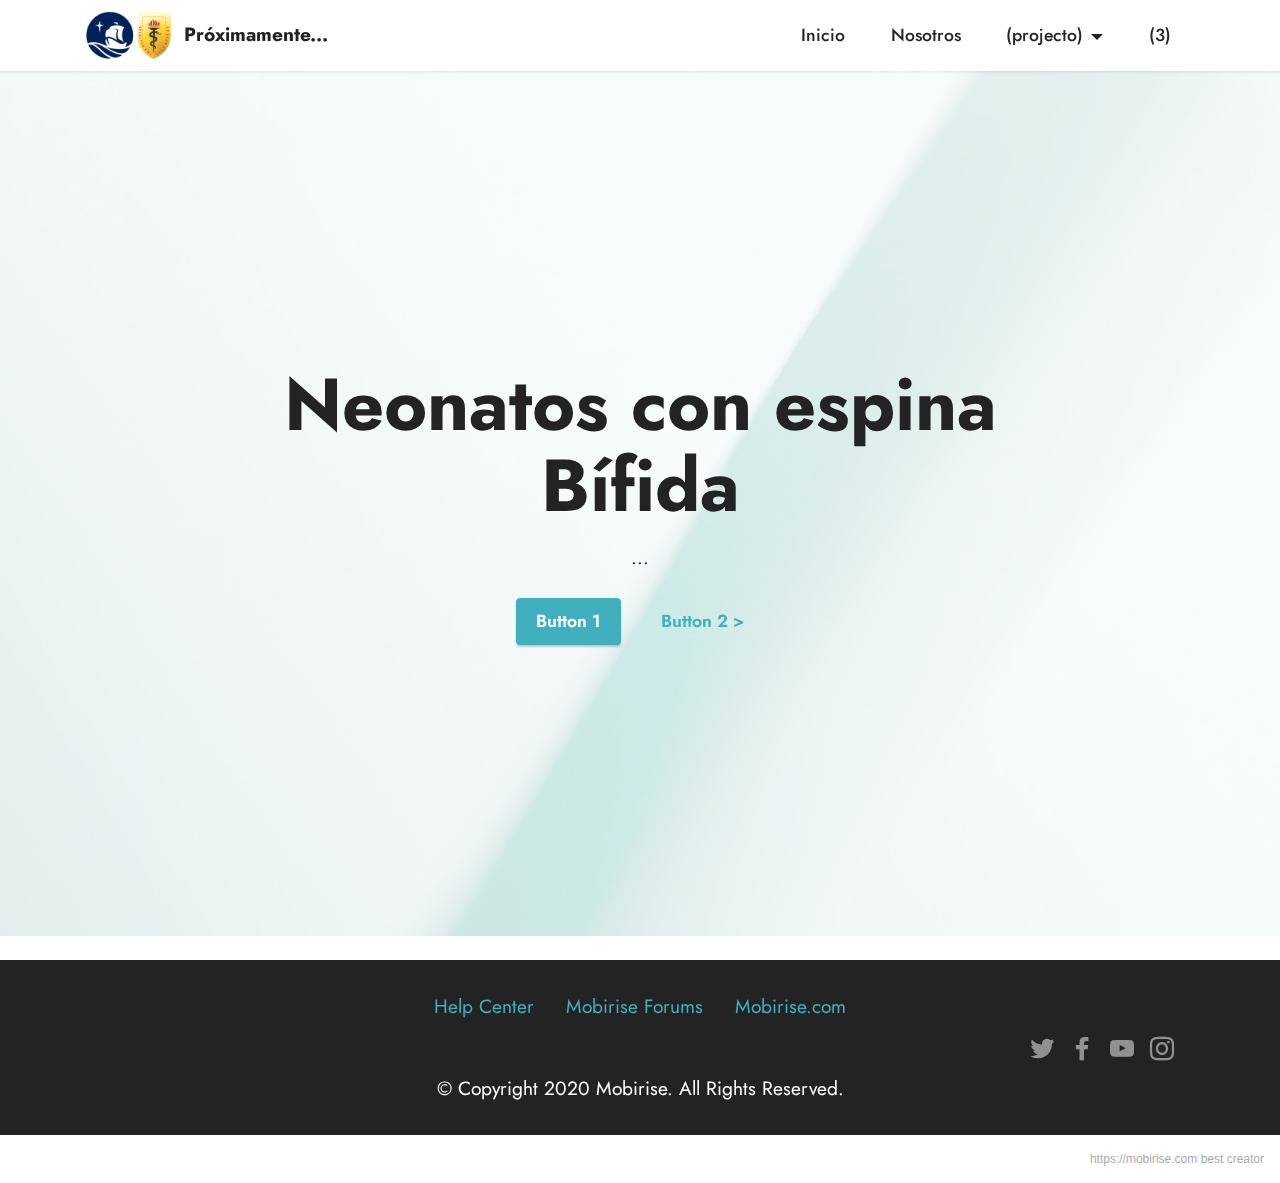
==== commit e4b43916: "create github pages" ====
--- a/index.html
+++ b/index.html
@@ -129,7 +129,7 @@
             </div>
         </div>
     </div>
-</section><section style="background-color: #fff; font-family: -apple-system, BlinkMacSystemFont, 'Segoe UI', 'Roboto', 'Helvetica Neue', Arial, sans-serif; color:#aaa; font-size:12px; padding: 0; align-items: center; display: flex;"><a href="https://mobirise.site/x" style="flex: 1 1; height: 3rem; padding-left: 1rem;"></a><p style="flex: 0 0 auto; margin:0; padding-right:1rem;">Page was <a href="https://mobirise.site/h" style="color:#aaa;">designed with</a> Mobirise</p></section><script src="assets/bootstrap/js/bootstrap.bundle.min.js"></script>  <script src="assets/parallax/jarallax.js"></script>  <script src="assets/smoothscroll/smooth-scroll.js"></script>  <script src="assets/ytplayer/index.js"></script>  <script src="assets/dropdown/js/navbar-dropdown.js"></script>  <script src="assets/theme/js/script.js"></script>  
+</section><section style="background-color: #fff; font-family: -apple-system, BlinkMacSystemFont, 'Segoe UI', 'Roboto', 'Helvetica Neue', Arial, sans-serif; color:#aaa; font-size:12px; padding: 0; align-items: center; display: flex;"><a href="https://mobirise.site/p" style="flex: 1 1; height: 3rem; padding-left: 1rem;"></a><p style="flex: 0 0 auto; margin:0; padding-right:1rem;"><a href="https://mobirise.site" style="color:#aaa;">https://mobirise.com</a> best creator</p></section><script src="assets/bootstrap/js/bootstrap.bundle.min.js"></script>  <script src="assets/parallax/jarallax.js"></script>  <script src="assets/smoothscroll/smooth-scroll.js"></script>  <script src="assets/ytplayer/index.js"></script>  <script src="assets/dropdown/js/navbar-dropdown.js"></script>  <script src="assets/theme/js/script.js"></script>  
   
   
 </body>
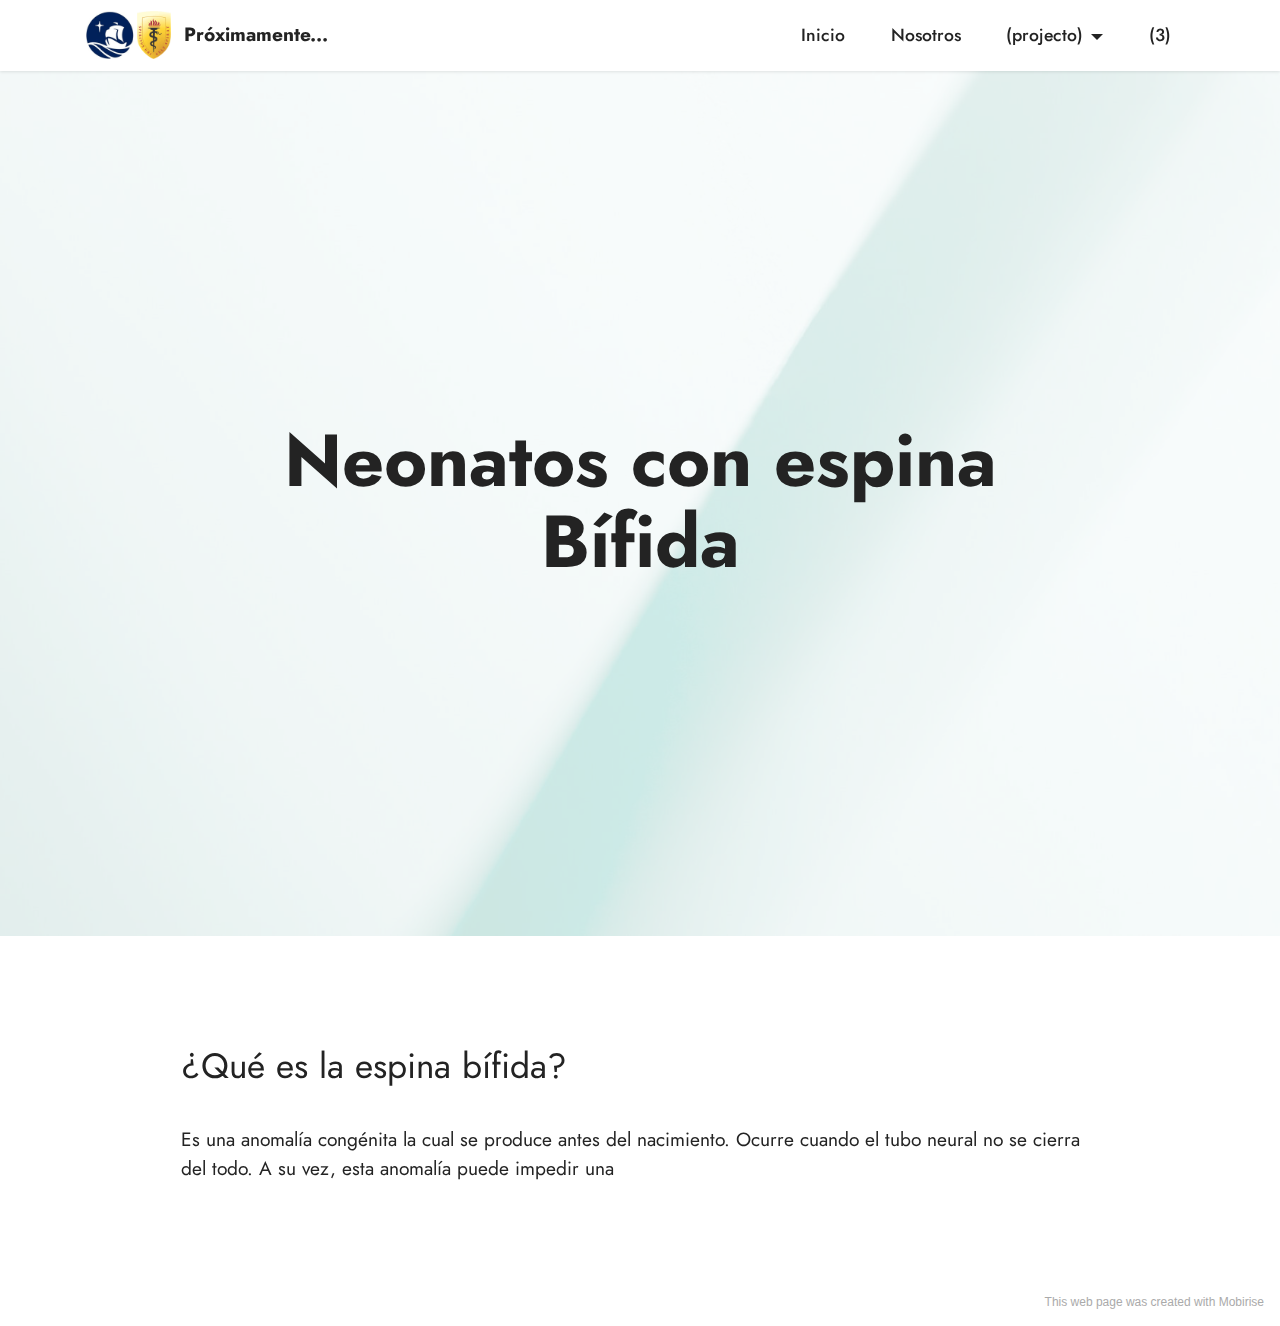
==== commit 9b4d4a1f: "create github pages" ====
--- a/index.html
+++ b/index.html
@@ -72,64 +72,25 @@
             <div class="col-12 col-lg-8">
                 <h1 class="mbr-section-title mbr-fonts-style mb-3 display-1"><strong>Neonatos con espina Bífida</strong></h1>
                 
-                <p class="mbr-text mbr-fonts-style display-7">...</p>
-                <div class="mbr-section-btn mt-3"><a class="btn btn-success display-4" href="https://mobirise.com">Button 1</a> <a class="btn btn-success-outline display-4" href="https://mobirise.com">Button 2 &gt;</a></div>
+                
+                
             </div>
         </div>
     </div>
 </section>
 
-<section data-bs-version="5.1" class="footer3 cid-s48P1Icc8J" once="footers" id="footer3-i">
-
+<section data-bs-version="5.1" class="content5 cid-sIGtEub93b" id="content5-z">
     
-
-    
-
     <div class="container">
-        <div class="media-container-row align-center mbr-white">
-            <div class="row row-links">
-                <ul class="foot-menu">
-                    
-                    
-                    
-                    
-                    
-                <li class="foot-menu-item mbr-fonts-style display-7"><a href="https://mobirise.com/help/" class="text-success">Help Center</a></li><li class="foot-menu-item mbr-fonts-style display-7"><a href="http://forums.mobirise.com/" class="text-success">Mobirise Forums</a></li><li class="foot-menu-item mbr-fonts-style display-7"><a href="https://mobirise.com/" class="text-success">Mobirise.com</a></li></ul>
-            </div>
-            <div class="row social-row">
-                <div class="social-list align-right pb-2">
-                    
-                    
-                    
-                    
-                    
-                    
-                <div class="soc-item">
-                        <a href="https://twitter.com/mobirise" target="_blank">
-                            <span class="socicon-twitter socicon mbr-iconfont mbr-iconfont-social"></span>
-                        </a>
-                    </div><div class="soc-item">
-                        <a href="https://www.facebook.com/pages/Mobirise/1616226671953247" target="_blank">
-                            <span class="socicon-facebook socicon mbr-iconfont mbr-iconfont-social"></span>
-                        </a>
-                    </div><div class="soc-item">
-                        <a href="https://www.youtube.com/c/mobirise" target="_blank">
-                            <span class="socicon-youtube socicon mbr-iconfont mbr-iconfont-social"></span>
-                        </a>
-                    </div><div class="soc-item">
-                        <a href="https://instagram.com/mobirise" target="_blank">
-                            <span class="mbr-iconfont mbr-iconfont-social socicon-instagram socicon"></span>
-                        </a>
-                    </div></div>
-            </div>
-            <div class="row row-copirayt">
-                <p class="mbr-text mb-0 mbr-fonts-style mbr-white align-center display-7">
-                    © Copyright 2020 Mobirise. All Rights Reserved.
-                </p>
+        <div class="row justify-content-center">
+            <div class="col-md-12 col-lg-10">
+                
+                <h4 class="mbr-section-subtitle mbr-fonts-style mb-4 display-5">¿Qué es la espina bífida?</h4>
+                <p class="mbr-text mbr-fonts-style display-7">Es una anomalía congénita la cual se produce antes del nacimiento. Ocurre cuando el tubo neural no se cierra del todo. A su vez, esta anomalía puede impedir una&nbsp;</p>
             </div>
         </div>
     </div>
-</section><section style="background-color: #fff; font-family: -apple-system, BlinkMacSystemFont, 'Segoe UI', 'Roboto', 'Helvetica Neue', Arial, sans-serif; color:#aaa; font-size:12px; padding: 0; align-items: center; display: flex;"><a href="https://mobirise.site/p" style="flex: 1 1; height: 3rem; padding-left: 1rem;"></a><p style="flex: 0 0 auto; margin:0; padding-right:1rem;"><a href="https://mobirise.site" style="color:#aaa;">https://mobirise.com</a> best creator</p></section><script src="assets/bootstrap/js/bootstrap.bundle.min.js"></script>  <script src="assets/parallax/jarallax.js"></script>  <script src="assets/smoothscroll/smooth-scroll.js"></script>  <script src="assets/ytplayer/index.js"></script>  <script src="assets/dropdown/js/navbar-dropdown.js"></script>  <script src="assets/theme/js/script.js"></script>  
+</section><section style="background-color: #fff; font-family: -apple-system, BlinkMacSystemFont, 'Segoe UI', 'Roboto', 'Helvetica Neue', Arial, sans-serif; color:#aaa; font-size:12px; padding: 0; align-items: center; display: flex;"><a href="https://mobirise.site/u" style="flex: 1 1; height: 3rem; padding-left: 1rem;"></a><p style="flex: 0 0 auto; margin:0; padding-right:1rem;"><a href="https://mobirise.site/d" style="color:#aaa;">This web page</a> was created with Mobirise</p></section><script src="assets/bootstrap/js/bootstrap.bundle.min.js"></script>  <script src="assets/parallax/jarallax.js"></script>  <script src="assets/smoothscroll/smooth-scroll.js"></script>  <script src="assets/ytplayer/index.js"></script>  <script src="assets/dropdown/js/navbar-dropdown.js"></script>  <script src="assets/theme/js/script.js"></script>  
   
   
 </body>
--- a/assets/mobirise/css/mbr-additional.css
+++ b/assets/mobirise/css/mbr-additional.css
@@ -1052,73 +1052,10 @@
     text-align: center;
   }
 }
-.cid-s48P1Icc8J {
-  padding-top: 2rem;
-  padding-bottom: 2rem;
-  background-color: #232323;
-}
-.cid-s48P1Icc8J .row-links {
-  width: 100%;
-  justify-content: center;
-}
-.cid-s48P1Icc8J .social-row {
-  width: 100%;
-  justify-content: center;
-}
-.cid-s48P1Icc8J .media-container-row {
-  flex-direction: column;
-  justify-content: center;
-  align-items: center;
-}
-.cid-s48P1Icc8J .media-container-row .foot-menu {
-  list-style: none;
-  display: flex;
-  justify-content: center;
-  flex-wrap: wrap;
-  padding: 0;
-  margin-bottom: 0;
-}
-.cid-s48P1Icc8J .media-container-row .foot-menu li {
-  padding: 0 1rem 1rem 1rem;
-}
-.cid-s48P1Icc8J .media-container-row .foot-menu li p {
-  margin: 0;
-}
-.cid-s48P1Icc8J .media-container-row .social-list {
-  padding-left: 0;
-  margin-bottom: 0;
-  list-style: none;
-  display: flex;
-  flex-wrap: wrap;
-  justify-content: flex-end;
-}
-.cid-s48P1Icc8J .media-container-row .social-list .mbr-iconfont-social {
-  font-size: 1.5rem;
-  color: #ffffff;
-}
-.cid-s48P1Icc8J .media-container-row .social-list .soc-item {
-  margin: 0 .5rem;
-}
-.cid-s48P1Icc8J .media-container-row .social-list a {
-  margin: 0;
-  opacity: .5;
-  transition: .2s linear;
-}
-.cid-s48P1Icc8J .media-container-row .social-list a:hover {
-  opacity: 1;
-}
-@media (max-width: 767px) {
-  .cid-s48P1Icc8J .media-container-row .social-list {
-    -webkit-justify-content: center;
-    justify-content: center;
-  }
-}
-.cid-s48P1Icc8J .media-container-row .row-copirayt {
-  word-break: break-word;
-  width: 100%;
-}
-.cid-s48P1Icc8J .media-container-row .row-copirayt p {
-  width: 100%;
+.cid-sIGtEub93b {
+  padding-top: 5rem;
+  padding-bottom: 5rem;
+  background-color: #ffffff;
 }
 .cid-sHLuRvSVfo {
   padding-top: 6rem;
@@ -1250,426 +1187,6 @@
 .cid-sHLuRUo5vC .social-row .soc-item:hover .mbr-iconfont {
   color: #ffffff;
 }
-.cid-s48P1Icc8J {
-  padding-top: 2rem;
-  padding-bottom: 2rem;
-  background-color: #232323;
-}
-.cid-s48P1Icc8J .row-links {
-  width: 100%;
-  justify-content: center;
-}
-.cid-s48P1Icc8J .social-row {
-  width: 100%;
-  justify-content: center;
-}
-.cid-s48P1Icc8J .media-container-row {
-  flex-direction: column;
-  justify-content: center;
-  align-items: center;
-}
-.cid-s48P1Icc8J .media-container-row .foot-menu {
-  list-style: none;
-  display: flex;
-  justify-content: center;
-  flex-wrap: wrap;
-  padding: 0;
-  margin-bottom: 0;
-}
-.cid-s48P1Icc8J .media-container-row .foot-menu li {
-  padding: 0 1rem 1rem 1rem;
-}
-.cid-s48P1Icc8J .media-container-row .foot-menu li p {
-  margin: 0;
-}
-.cid-s48P1Icc8J .media-container-row .social-list {
-  padding-left: 0;
-  margin-bottom: 0;
-  list-style: none;
-  display: flex;
-  flex-wrap: wrap;
-  justify-content: flex-end;
-}
-.cid-s48P1Icc8J .media-container-row .social-list .mbr-iconfont-social {
-  font-size: 1.5rem;
-  color: #ffffff;
-}
-.cid-s48P1Icc8J .media-container-row .social-list .soc-item {
-  margin: 0 .5rem;
-}
-.cid-s48P1Icc8J .media-container-row .social-list a {
-  margin: 0;
-  opacity: .5;
-  transition: .2s linear;
-}
-.cid-s48P1Icc8J .media-container-row .social-list a:hover {
-  opacity: 1;
-}
-@media (max-width: 767px) {
-  .cid-s48P1Icc8J .media-container-row .social-list {
-    -webkit-justify-content: center;
-    justify-content: center;
-  }
-}
-.cid-s48P1Icc8J .media-container-row .row-copirayt {
-  word-break: break-word;
-  width: 100%;
-}
-.cid-s48P1Icc8J .media-container-row .row-copirayt p {
-  width: 100%;
-}
-.cid-sHLrfAqBrU {
-  z-index: 1000;
-  width: 100%;
-  position: relative;
-  min-height: 60px;
-}
-.cid-sHLrfAqBrU nav.navbar {
-  position: fixed;
-}
-.cid-sHLrfAqBrU .dropdown-item:before {
-  font-family: Moririse2 !important;
-  content: "\e966";
-  display: inline-block;
-  width: 0;
-  position: absolute;
-  left: 1rem;
-  top: 0.5rem;
-  margin-right: 0.5rem;
-  line-height: 1;
-  font-size: inherit;
-  vertical-align: middle;
-  text-align: center;
-  overflow: hidden;
-  transform: scale(0, 1);
-  transition: all 0.25s ease-in-out;
-}
-.cid-sHLrfAqBrU .dropdown-menu {
-  padding: 0;
-  border-radius: 4px;
-  box-shadow: 0 1px 3px 0 rgba(0, 0, 0, 0.1);
-}
-.cid-sHLrfAqBrU .dropdown-item {
-  border-bottom: 1px solid #e6e6e6;
-}
-.cid-sHLrfAqBrU .dropdown-item:hover,
-.cid-sHLrfAqBrU .dropdown-item:focus {
-  background: #6592e6 !important;
-  color: white !important;
-}
-.cid-sHLrfAqBrU .dropdown-item:first-child {
-  border-top-left-radius: 4px;
-  border-top-right-radius: 4px;
-}
-.cid-sHLrfAqBrU .dropdown-item:last-child {
-  border-bottom: none;
-  border-bottom-left-radius: 4px;
-  border-bottom-right-radius: 4px;
-}
-.cid-sHLrfAqBrU .nav-dropdown .link {
-  padding: 0 0.3em !important;
-  margin: 0.667em 1em !important;
-}
-.cid-sHLrfAqBrU .nav-dropdown .link.dropdown-toggle::after {
-  margin-left: 0.5rem;
-  margin-top: 0.2rem;
-}
-.cid-sHLrfAqBrU .nav-link {
-  position: relative;
-}
-.cid-sHLrfAqBrU .container {
-  display: flex;
-  margin: auto;
-}
-.cid-sHLrfAqBrU .iconfont-wrapper {
-  color: #000000 !important;
-  font-size: 1.5rem;
-  padding-right: 0.5rem;
-}
-.cid-sHLrfAqBrU .dropdown-menu,
-.cid-sHLrfAqBrU .navbar.opened {
-  background: #ffffff !important;
-}
-.cid-sHLrfAqBrU .nav-item:focus,
-.cid-sHLrfAqBrU .nav-link:focus {
-  outline: none;
-}
-.cid-sHLrfAqBrU .dropdown .dropdown-menu .dropdown-item {
-  width: auto;
-  transition: all 0.25s ease-in-out;
-}
-.cid-sHLrfAqBrU .dropdown .dropdown-menu .dropdown-item::after {
-  right: 0.5rem;
-}
-.cid-sHLrfAqBrU .dropdown .dropdown-menu .dropdown-item .mbr-iconfont {
-  margin-right: 0.5rem;
-  vertical-align: sub;
-}
-.cid-sHLrfAqBrU .dropdown .dropdown-menu .dropdown-item .mbr-iconfont:before {
-  display: inline-block;
-  transform: scale(1, 1);
-  transition: all 0.25s ease-in-out;
-}
-.cid-sHLrfAqBrU .collapsed .dropdown-menu .dropdown-item:before {
-  display: none;
-}
-.cid-sHLrfAqBrU .collapsed .dropdown .dropdown-menu .dropdown-item {
-  padding: 0.235em 1.5em 0.235em 1.5em !important;
-  transition: none;
-  margin: 0 !important;
-}
-.cid-sHLrfAqBrU .navbar {
-  min-height: 70px;
-  transition: all 0.3s;
-  border-bottom: 1px solid transparent;
-  box-shadow: 0 1px 3px 0 rgba(0, 0, 0, 0.1);
-  background: #ffffff;
-}
-.cid-sHLrfAqBrU .navbar.opened {
-  transition: all 0.3s;
-}
-.cid-sHLrfAqBrU .navbar .dropdown-item {
-  padding: 0.5rem 1.8rem;
-}
-.cid-sHLrfAqBrU .navbar .navbar-logo img {
-  width: auto;
-}
-.cid-sHLrfAqBrU .navbar .navbar-collapse {
-  justify-content: flex-end;
-  z-index: 1;
-}
-.cid-sHLrfAqBrU .navbar.collapsed {
-  justify-content: center;
-}
-.cid-sHLrfAqBrU .navbar.collapsed .nav-item .nav-link::before {
-  display: none;
-}
-.cid-sHLrfAqBrU .navbar.collapsed.opened .dropdown-menu {
-  top: 0;
-}
-@media (min-width: 992px) {
-  .cid-sHLrfAqBrU .navbar.collapsed.opened:not(.navbar-short) .navbar-collapse {
-    max-height: calc(98.5vh - 3rem);
-  }
-}
-.cid-sHLrfAqBrU .navbar.collapsed .dropdown-menu .dropdown-submenu {
-  left: 0 !important;
-}
-.cid-sHLrfAqBrU .navbar.collapsed .dropdown-menu .dropdown-item:after {
-  right: auto;
-}
-.cid-sHLrfAqBrU .navbar.collapsed .dropdown-menu .dropdown-toggle[data-toggle="dropdown-submenu"]:after {
-  margin-left: 0.5rem;
-  margin-top: 0.2rem;
-  border-top: 0.35em solid;
-  border-right: 0.35em solid transparent;
-  border-left: 0.35em solid transparent;
-  border-bottom: 0;
-  top: 41%;
-}
-.cid-sHLrfAqBrU .navbar.collapsed ul.navbar-nav li {
-  margin: auto;
-}
-.cid-sHLrfAqBrU .navbar.collapsed .dropdown-menu .dropdown-item {
-  padding: 0.25rem 1.5rem;
-  text-align: center;
-}
-.cid-sHLrfAqBrU .navbar.collapsed .icons-menu {
-  padding-left: 0;
-  padding-right: 0;
-  padding-top: 0.5rem;
-  padding-bottom: 0.5rem;
-}
-@media (max-width: 991px) {
-  .cid-sHLrfAqBrU .navbar .nav-item .nav-link::before {
-    display: none;
-  }
-  .cid-sHLrfAqBrU .navbar.opened .dropdown-menu {
-    top: 0;
-  }
-  .cid-sHLrfAqBrU .navbar .dropdown-menu .dropdown-submenu {
-    left: 0 !important;
-  }
-  .cid-sHLrfAqBrU .navbar .dropdown-menu .dropdown-item:after {
-    right: auto;
-  }
-  .cid-sHLrfAqBrU .navbar .dropdown-menu .dropdown-toggle[data-toggle="dropdown-submenu"]:after {
-    margin-left: 0.5rem;
-    margin-top: 0.2rem;
-    border-top: 0.35em solid;
-    border-right: 0.35em solid transparent;
-    border-left: 0.35em solid transparent;
-    border-bottom: 0;
-    top: 40%;
-  }
-  .cid-sHLrfAqBrU .navbar .navbar-logo img {
-    height: 3rem !important;
-  }
-  .cid-sHLrfAqBrU .navbar ul.navbar-nav li {
-    margin: auto;
-  }
-  .cid-sHLrfAqBrU .navbar .dropdown-menu .dropdown-item {
-    padding: 0.25rem 1.5rem !important;
-    text-align: center;
-  }
-  .cid-sHLrfAqBrU .navbar .navbar-brand {
-    flex-shrink: initial;
-    flex-basis: auto;
-    word-break: break-word;
-    padding-right: 2rem;
-  }
-  .cid-sHLrfAqBrU .navbar .navbar-toggler {
-    flex-basis: auto;
-  }
-  .cid-sHLrfAqBrU .navbar .icons-menu {
-    padding-left: 0;
-    padding-top: 0.5rem;
-    padding-bottom: 0.5rem;
-  }
-}
-.cid-sHLrfAqBrU .navbar.navbar-short {
-  min-height: 60px;
-}
-.cid-sHLrfAqBrU .navbar.navbar-short .navbar-logo img {
-  height: 2.5rem !important;
-}
-.cid-sHLrfAqBrU .navbar.navbar-short .navbar-brand {
-  min-height: 60px;
-  padding: 0;
-}
-.cid-sHLrfAqBrU .navbar-brand {
-  min-height: 70px;
-  flex-shrink: 0;
-  align-items: center;
-  margin-right: 0;
-  padding: 10px 0;
-  transition: all 0.3s;
-  word-break: break-word;
-  z-index: 1;
-}
-.cid-sHLrfAqBrU .navbar-brand .navbar-caption {
-  line-height: inherit !important;
-}
-.cid-sHLrfAqBrU .navbar-brand .navbar-logo a {
-  outline: none;
-}
-.cid-sHLrfAqBrU .dropdown-item.active,
-.cid-sHLrfAqBrU .dropdown-item:active {
-  background-color: transparent;
-}
-.cid-sHLrfAqBrU .navbar-expand-lg .navbar-nav .nav-link {
-  padding: 0;
-}
-.cid-sHLrfAqBrU .nav-dropdown .link.dropdown-toggle {
-  margin-right: 1.667em;
-}
-.cid-sHLrfAqBrU .nav-dropdown .link.dropdown-toggle[aria-expanded="true"] {
-  margin-right: 0;
-  padding: 0.667em 1.667em;
-}
-.cid-sHLrfAqBrU .navbar.navbar-expand-lg .dropdown .dropdown-menu {
-  background: #ffffff;
-}
-.cid-sHLrfAqBrU .navbar.navbar-expand-lg .dropdown .dropdown-menu .dropdown-submenu {
-  margin: 0;
-  left: 100%;
-}
-.cid-sHLrfAqBrU .navbar .dropdown.open > .dropdown-menu {
-  display: block;
-}
-.cid-sHLrfAqBrU ul.navbar-nav {
-  flex-wrap: wrap;
-}
-.cid-sHLrfAqBrU .navbar-buttons {
-  text-align: center;
-  min-width: 170px;
-}
-.cid-sHLrfAqBrU button.navbar-toggler {
-  outline: none;
-  width: 31px;
-  height: 20px;
-  cursor: pointer;
-  transition: all 0.2s;
-  position: relative;
-  align-self: center;
-}
-.cid-sHLrfAqBrU button.navbar-toggler .hamburger span {
-  position: absolute;
-  right: 0;
-  width: 30px;
-  height: 2px;
-  border-right: 5px;
-  background-color: #000000;
-}
-.cid-sHLrfAqBrU button.navbar-toggler .hamburger span:nth-child(1) {
-  top: 0;
-  transition: all 0.2s;
-}
-.cid-sHLrfAqBrU button.navbar-toggler .hamburger span:nth-child(2) {
-  top: 8px;
-  transition: all 0.15s;
-}
-.cid-sHLrfAqBrU button.navbar-toggler .hamburger span:nth-child(3) {
-  top: 8px;
-  transition: all 0.15s;
-}
-.cid-sHLrfAqBrU button.navbar-toggler .hamburger span:nth-child(4) {
-  top: 16px;
-  transition: all 0.2s;
-}
-.cid-sHLrfAqBrU nav.opened .hamburger span:nth-child(1) {
-  top: 8px;
-  width: 0;
-  opacity: 0;
-  right: 50%;
-  transition: all 0.2s;
-}
-.cid-sHLrfAqBrU nav.opened .hamburger span:nth-child(2) {
-  transform: rotate(45deg);
-  transition: all 0.25s;
-}
-.cid-sHLrfAqBrU nav.opened .hamburger span:nth-child(3) {
-  transform: rotate(-45deg);
-  transition: all 0.25s;
-}
-.cid-sHLrfAqBrU nav.opened .hamburger span:nth-child(4) {
-  top: 8px;
-  width: 0;
-  opacity: 0;
-  right: 50%;
-  transition: all 0.2s;
-}
-.cid-sHLrfAqBrU .navbar-dropdown {
-  padding: 0 1rem;
-  position: fixed;
-}
-.cid-sHLrfAqBrU a.nav-link {
-  display: flex;
-  align-items: center;
-  justify-content: center;
-}
-.cid-sHLrfAqBrU .icons-menu {
-  flex-wrap: nowrap;
-  display: flex;
-  justify-content: center;
-  padding-left: 1rem;
-  padding-right: 1rem;
-  padding-top: 0.3rem;
-  text-align: center;
-}
-@media screen and (-ms-high-contrast: active), (-ms-high-contrast: none) {
-  .cid-sHLrfAqBrU .navbar {
-    height: 70px;
-  }
-  .cid-sHLrfAqBrU .navbar.opened {
-    height: auto;
-  }
-  .cid-sHLrfAqBrU .nav-item .nav-link:hover::before {
-    width: 175%;
-    max-width: calc(100% + 2rem);
-    left: -1rem;
-  }
-}
 .cid-sI3GOtu2TL {
   padding-top: 5rem;
   padding-bottom: 5rem;
@@ -1696,423 +1213,3 @@
 .cid-sI3GOtu2TL .list {
   text-align: left;
 }
-.cid-s48P1Icc8J {
-  padding-top: 2rem;
-  padding-bottom: 2rem;
-  background-color: #232323;
-}
-.cid-s48P1Icc8J .row-links {
-  width: 100%;
-  justify-content: center;
-}
-.cid-s48P1Icc8J .social-row {
-  width: 100%;
-  justify-content: center;
-}
-.cid-s48P1Icc8J .media-container-row {
-  flex-direction: column;
-  justify-content: center;
-  align-items: center;
-}
-.cid-s48P1Icc8J .media-container-row .foot-menu {
-  list-style: none;
-  display: flex;
-  justify-content: center;
-  flex-wrap: wrap;
-  padding: 0;
-  margin-bottom: 0;
-}
-.cid-s48P1Icc8J .media-container-row .foot-menu li {
-  padding: 0 1rem 1rem 1rem;
-}
-.cid-s48P1Icc8J .media-container-row .foot-menu li p {
-  margin: 0;
-}
-.cid-s48P1Icc8J .media-container-row .social-list {
-  padding-left: 0;
-  margin-bottom: 0;
-  list-style: none;
-  display: flex;
-  flex-wrap: wrap;
-  justify-content: flex-end;
-}
-.cid-s48P1Icc8J .media-container-row .social-list .mbr-iconfont-social {
-  font-size: 1.5rem;
-  color: #ffffff;
-}
-.cid-s48P1Icc8J .media-container-row .social-list .soc-item {
-  margin: 0 .5rem;
-}
-.cid-s48P1Icc8J .media-container-row .social-list a {
-  margin: 0;
-  opacity: .5;
-  transition: .2s linear;
-}
-.cid-s48P1Icc8J .media-container-row .social-list a:hover {
-  opacity: 1;
-}
-@media (max-width: 767px) {
-  .cid-s48P1Icc8J .media-container-row .social-list {
-    -webkit-justify-content: center;
-    justify-content: center;
-  }
-}
-.cid-s48P1Icc8J .media-container-row .row-copirayt {
-  word-break: break-word;
-  width: 100%;
-}
-.cid-s48P1Icc8J .media-container-row .row-copirayt p {
-  width: 100%;
-}
-.cid-sHLrfAqBrU {
-  z-index: 1000;
-  width: 100%;
-  position: relative;
-  min-height: 60px;
-}
-.cid-sHLrfAqBrU nav.navbar {
-  position: fixed;
-}
-.cid-sHLrfAqBrU .dropdown-item:before {
-  font-family: Moririse2 !important;
-  content: "\e966";
-  display: inline-block;
-  width: 0;
-  position: absolute;
-  left: 1rem;
-  top: 0.5rem;
-  margin-right: 0.5rem;
-  line-height: 1;
-  font-size: inherit;
-  vertical-align: middle;
-  text-align: center;
-  overflow: hidden;
-  transform: scale(0, 1);
-  transition: all 0.25s ease-in-out;
-}
-.cid-sHLrfAqBrU .dropdown-menu {
-  padding: 0;
-  border-radius: 4px;
-  box-shadow: 0 1px 3px 0 rgba(0, 0, 0, 0.1);
-}
-.cid-sHLrfAqBrU .dropdown-item {
-  border-bottom: 1px solid #e6e6e6;
-}
-.cid-sHLrfAqBrU .dropdown-item:hover,
-.cid-sHLrfAqBrU .dropdown-item:focus {
-  background: #6592e6 !important;
-  color: white !important;
-}
-.cid-sHLrfAqBrU .dropdown-item:first-child {
-  border-top-left-radius: 4px;
-  border-top-right-radius: 4px;
-}
-.cid-sHLrfAqBrU .dropdown-item:last-child {
-  border-bottom: none;
-  border-bottom-left-radius: 4px;
-  border-bottom-right-radius: 4px;
-}
-.cid-sHLrfAqBrU .nav-dropdown .link {
-  padding: 0 0.3em !important;
-  margin: 0.667em 1em !important;
-}
-.cid-sHLrfAqBrU .nav-dropdown .link.dropdown-toggle::after {
-  margin-left: 0.5rem;
-  margin-top: 0.2rem;
-}
-.cid-sHLrfAqBrU .nav-link {
-  position: relative;
-}
-.cid-sHLrfAqBrU .container {
-  display: flex;
-  margin: auto;
-}
-.cid-sHLrfAqBrU .iconfont-wrapper {
-  color: #000000 !important;
-  font-size: 1.5rem;
-  padding-right: 0.5rem;
-}
-.cid-sHLrfAqBrU .dropdown-menu,
-.cid-sHLrfAqBrU .navbar.opened {
-  background: #ffffff !important;
-}
-.cid-sHLrfAqBrU .nav-item:focus,
-.cid-sHLrfAqBrU .nav-link:focus {
-  outline: none;
-}
-.cid-sHLrfAqBrU .dropdown .dropdown-menu .dropdown-item {
-  width: auto;
-  transition: all 0.25s ease-in-out;
-}
-.cid-sHLrfAqBrU .dropdown .dropdown-menu .dropdown-item::after {
-  right: 0.5rem;
-}
-.cid-sHLrfAqBrU .dropdown .dropdown-menu .dropdown-item .mbr-iconfont {
-  margin-right: 0.5rem;
-  vertical-align: sub;
-}
-.cid-sHLrfAqBrU .dropdown .dropdown-menu .dropdown-item .mbr-iconfont:before {
-  display: inline-block;
-  transform: scale(1, 1);
-  transition: all 0.25s ease-in-out;
-}
-.cid-sHLrfAqBrU .collapsed .dropdown-menu .dropdown-item:before {
-  display: none;
-}
-.cid-sHLrfAqBrU .collapsed .dropdown .dropdown-menu .dropdown-item {
-  padding: 0.235em 1.5em 0.235em 1.5em !important;
-  transition: none;
-  margin: 0 !important;
-}
-.cid-sHLrfAqBrU .navbar {
-  min-height: 70px;
-  transition: all 0.3s;
-  border-bottom: 1px solid transparent;
-  box-shadow: 0 1px 3px 0 rgba(0, 0, 0, 0.1);
-  background: #ffffff;
-}
-.cid-sHLrfAqBrU .navbar.opened {
-  transition: all 0.3s;
-}
-.cid-sHLrfAqBrU .navbar .dropdown-item {
-  padding: 0.5rem 1.8rem;
-}
-.cid-sHLrfAqBrU .navbar .navbar-logo img {
-  width: auto;
-}
-.cid-sHLrfAqBrU .navbar .navbar-collapse {
-  justify-content: flex-end;
-  z-index: 1;
-}
-.cid-sHLrfAqBrU .navbar.collapsed {
-  justify-content: center;
-}
-.cid-sHLrfAqBrU .navbar.collapsed .nav-item .nav-link::before {
-  display: none;
-}
-.cid-sHLrfAqBrU .navbar.collapsed.opened .dropdown-menu {
-  top: 0;
-}
-@media (min-width: 992px) {
-  .cid-sHLrfAqBrU .navbar.collapsed.opened:not(.navbar-short) .navbar-collapse {
-    max-height: calc(98.5vh - 3rem);
-  }
-}
-.cid-sHLrfAqBrU .navbar.collapsed .dropdown-menu .dropdown-submenu {
-  left: 0 !important;
-}
-.cid-sHLrfAqBrU .navbar.collapsed .dropdown-menu .dropdown-item:after {
-  right: auto;
-}
-.cid-sHLrfAqBrU .navbar.collapsed .dropdown-menu .dropdown-toggle[data-toggle="dropdown-submenu"]:after {
-  margin-left: 0.5rem;
-  margin-top: 0.2rem;
-  border-top: 0.35em solid;
-  border-right: 0.35em solid transparent;
-  border-left: 0.35em solid transparent;
-  border-bottom: 0;
-  top: 41%;
-}
-.cid-sHLrfAqBrU .navbar.collapsed ul.navbar-nav li {
-  margin: auto;
-}
-.cid-sHLrfAqBrU .navbar.collapsed .dropdown-menu .dropdown-item {
-  padding: 0.25rem 1.5rem;
-  text-align: center;
-}
-.cid-sHLrfAqBrU .navbar.collapsed .icons-menu {
-  padding-left: 0;
-  padding-right: 0;
-  padding-top: 0.5rem;
-  padding-bottom: 0.5rem;
-}
-@media (max-width: 991px) {
-  .cid-sHLrfAqBrU .navbar .nav-item .nav-link::before {
-    display: none;
-  }
-  .cid-sHLrfAqBrU .navbar.opened .dropdown-menu {
-    top: 0;
-  }
-  .cid-sHLrfAqBrU .navbar .dropdown-menu .dropdown-submenu {
-    left: 0 !important;
-  }
-  .cid-sHLrfAqBrU .navbar .dropdown-menu .dropdown-item:after {
-    right: auto;
-  }
-  .cid-sHLrfAqBrU .navbar .dropdown-menu .dropdown-toggle[data-toggle="dropdown-submenu"]:after {
-    margin-left: 0.5rem;
-    margin-top: 0.2rem;
-    border-top: 0.35em solid;
-    border-right: 0.35em solid transparent;
-    border-left: 0.35em solid transparent;
-    border-bottom: 0;
-    top: 40%;
-  }
-  .cid-sHLrfAqBrU .navbar .navbar-logo img {
-    height: 3rem !important;
-  }
-  .cid-sHLrfAqBrU .navbar ul.navbar-nav li {
-    margin: auto;
-  }
-  .cid-sHLrfAqBrU .navbar .dropdown-menu .dropdown-item {
-    padding: 0.25rem 1.5rem !important;
-    text-align: center;
-  }
-  .cid-sHLrfAqBrU .navbar .navbar-brand {
-    flex-shrink: initial;
-    flex-basis: auto;
-    word-break: break-word;
-    padding-right: 2rem;
-  }
-  .cid-sHLrfAqBrU .navbar .navbar-toggler {
-    flex-basis: auto;
-  }
-  .cid-sHLrfAqBrU .navbar .icons-menu {
-    padding-left: 0;
-    padding-top: 0.5rem;
-    padding-bottom: 0.5rem;
-  }
-}
-.cid-sHLrfAqBrU .navbar.navbar-short {
-  min-height: 60px;
-}
-.cid-sHLrfAqBrU .navbar.navbar-short .navbar-logo img {
-  height: 2.5rem !important;
-}
-.cid-sHLrfAqBrU .navbar.navbar-short .navbar-brand {
-  min-height: 60px;
-  padding: 0;
-}
-.cid-sHLrfAqBrU .navbar-brand {
-  min-height: 70px;
-  flex-shrink: 0;
-  align-items: center;
-  margin-right: 0;
-  padding: 10px 0;
-  transition: all 0.3s;
-  word-break: break-word;
-  z-index: 1;
-}
-.cid-sHLrfAqBrU .navbar-brand .navbar-caption {
-  line-height: inherit !important;
-}
-.cid-sHLrfAqBrU .navbar-brand .navbar-logo a {
-  outline: none;
-}
-.cid-sHLrfAqBrU .dropdown-item.active,
-.cid-sHLrfAqBrU .dropdown-item:active {
-  background-color: transparent;
-}
-.cid-sHLrfAqBrU .navbar-expand-lg .navbar-nav .nav-link {
-  padding: 0;
-}
-.cid-sHLrfAqBrU .nav-dropdown .link.dropdown-toggle {
-  margin-right: 1.667em;
-}
-.cid-sHLrfAqBrU .nav-dropdown .link.dropdown-toggle[aria-expanded="true"] {
-  margin-right: 0;
-  padding: 0.667em 1.667em;
-}
-.cid-sHLrfAqBrU .navbar.navbar-expand-lg .dropdown .dropdown-menu {
-  background: #ffffff;
-}
-.cid-sHLrfAqBrU .navbar.navbar-expand-lg .dropdown .dropdown-menu .dropdown-submenu {
-  margin: 0;
-  left: 100%;
-}
-.cid-sHLrfAqBrU .navbar .dropdown.open > .dropdown-menu {
-  display: block;
-}
-.cid-sHLrfAqBrU ul.navbar-nav {
-  flex-wrap: wrap;
-}
-.cid-sHLrfAqBrU .navbar-buttons {
-  text-align: center;
-  min-width: 170px;
-}
-.cid-sHLrfAqBrU button.navbar-toggler {
-  outline: none;
-  width: 31px;
-  height: 20px;
-  cursor: pointer;
-  transition: all 0.2s;
-  position: relative;
-  align-self: center;
-}
-.cid-sHLrfAqBrU button.navbar-toggler .hamburger span {
-  position: absolute;
-  right: 0;
-  width: 30px;
-  height: 2px;
-  border-right: 5px;
-  background-color: #000000;
-}
-.cid-sHLrfAqBrU button.navbar-toggler .hamburger span:nth-child(1) {
-  top: 0;
-  transition: all 0.2s;
-}
-.cid-sHLrfAqBrU button.navbar-toggler .hamburger span:nth-child(2) {
-  top: 8px;
-  transition: all 0.15s;
-}
-.cid-sHLrfAqBrU button.navbar-toggler .hamburger span:nth-child(3) {
-  top: 8px;
-  transition: all 0.15s;
-}
-.cid-sHLrfAqBrU button.navbar-toggler .hamburger span:nth-child(4) {
-  top: 16px;
-  transition: all 0.2s;
-}
-.cid-sHLrfAqBrU nav.opened .hamburger span:nth-child(1) {
-  top: 8px;
-  width: 0;
-  opacity: 0;
-  right: 50%;
-  transition: all 0.2s;
-}
-.cid-sHLrfAqBrU nav.opened .hamburger span:nth-child(2) {
-  transform: rotate(45deg);
-  transition: all 0.25s;
-}
-.cid-sHLrfAqBrU nav.opened .hamburger span:nth-child(3) {
-  transform: rotate(-45deg);
-  transition: all 0.25s;
-}
-.cid-sHLrfAqBrU nav.opened .hamburger span:nth-child(4) {
-  top: 8px;
-  width: 0;
-  opacity: 0;
-  right: 50%;
-  transition: all 0.2s;
-}
-.cid-sHLrfAqBrU .navbar-dropdown {
-  padding: 0 1rem;
-  position: fixed;
-}
-.cid-sHLrfAqBrU a.nav-link {
-  display: flex;
-  align-items: center;
-  justify-content: center;
-}
-.cid-sHLrfAqBrU .icons-menu {
-  flex-wrap: nowrap;
-  display: flex;
-  justify-content: center;
-  padding-left: 1rem;
-  padding-right: 1rem;
-  padding-top: 0.3rem;
-  text-align: center;
-}
-@media screen and (-ms-high-contrast: active), (-ms-high-contrast: none) {
-  .cid-sHLrfAqBrU .navbar {
-    height: 70px;
-  }
-  .cid-sHLrfAqBrU .navbar.opened {
-    height: auto;
-  }
-  .cid-sHLrfAqBrU .nav-item .nav-link:hover::before {
-    width: 175%;
-    max-width: calc(100% + 2rem);
-    left: -1rem;
-  }
-}
--- a/assets/mobirise/css/mbr-additional.css
+++ b/assets/mobirise/css/mbr-additional.css
@@ -1052,73 +1052,10 @@
     text-align: center;
   }
 }
-.cid-s48P1Icc8J {
-  padding-top: 2rem;
-  padding-bottom: 2rem;
-  background-color: #232323;
-}
-.cid-s48P1Icc8J .row-links {
-  width: 100%;
-  justify-content: center;
-}
-.cid-s48P1Icc8J .social-row {
-  width: 100%;
-  justify-content: center;
-}
-.cid-s48P1Icc8J .media-container-row {
-  flex-direction: column;
-  justify-content: center;
-  align-items: center;
-}
-.cid-s48P1Icc8J .media-container-row .foot-menu {
-  list-style: none;
-  display: flex;
-  justify-content: center;
-  flex-wrap: wrap;
-  padding: 0;
-  margin-bottom: 0;
-}
-.cid-s48P1Icc8J .media-container-row .foot-menu li {
-  padding: 0 1rem 1rem 1rem;
-}
-.cid-s48P1Icc8J .media-container-row .foot-menu li p {
-  margin: 0;
-}
-.cid-s48P1Icc8J .media-container-row .social-list {
-  padding-left: 0;
-  margin-bottom: 0;
-  list-style: none;
-  display: flex;
-  flex-wrap: wrap;
-  justify-content: flex-end;
-}
-.cid-s48P1Icc8J .media-container-row .social-list .mbr-iconfont-social {
-  font-size: 1.5rem;
-  color: #ffffff;
-}
-.cid-s48P1Icc8J .media-container-row .social-list .soc-item {
-  margin: 0 .5rem;
-}
-.cid-s48P1Icc8J .media-container-row .social-list a {
-  margin: 0;
-  opacity: .5;
-  transition: .2s linear;
-}
-.cid-s48P1Icc8J .media-container-row .social-list a:hover {
-  opacity: 1;
-}
-@media (max-width: 767px) {
-  .cid-s48P1Icc8J .media-container-row .social-list {
-    -webkit-justify-content: center;
-    justify-content: center;
-  }
-}
-.cid-s48P1Icc8J .media-container-row .row-copirayt {
-  word-break: break-word;
-  width: 100%;
-}
-.cid-s48P1Icc8J .media-container-row .row-copirayt p {
-  width: 100%;
+.cid-sIGtEub93b {
+  padding-top: 5rem;
+  padding-bottom: 5rem;
+  background-color: #ffffff;
 }
 .cid-sHLuRvSVfo {
   padding-top: 6rem;
@@ -1250,426 +1187,6 @@
 .cid-sHLuRUo5vC .social-row .soc-item:hover .mbr-iconfont {
   color: #ffffff;
 }
-.cid-s48P1Icc8J {
-  padding-top: 2rem;
-  padding-bottom: 2rem;
-  background-color: #232323;
-}
-.cid-s48P1Icc8J .row-links {
-  width: 100%;
-  justify-content: center;
-}
-.cid-s48P1Icc8J .social-row {
-  width: 100%;
-  justify-content: center;
-}
-.cid-s48P1Icc8J .media-container-row {
-  flex-direction: column;
-  justify-content: center;
-  align-items: center;
-}
-.cid-s48P1Icc8J .media-container-row .foot-menu {
-  list-style: none;
-  display: flex;
-  justify-content: center;
-  flex-wrap: wrap;
-  padding: 0;
-  margin-bottom: 0;
-}
-.cid-s48P1Icc8J .media-container-row .foot-menu li {
-  padding: 0 1rem 1rem 1rem;
-}
-.cid-s48P1Icc8J .media-container-row .foot-menu li p {
-  margin: 0;
-}
-.cid-s48P1Icc8J .media-container-row .social-list {
-  padding-left: 0;
-  margin-bottom: 0;
-  list-style: none;
-  display: flex;
-  flex-wrap: wrap;
-  justify-content: flex-end;
-}
-.cid-s48P1Icc8J .media-container-row .social-list .mbr-iconfont-social {
-  font-size: 1.5rem;
-  color: #ffffff;
-}
-.cid-s48P1Icc8J .media-container-row .social-list .soc-item {
-  margin: 0 .5rem;
-}
-.cid-s48P1Icc8J .media-container-row .social-list a {
-  margin: 0;
-  opacity: .5;
-  transition: .2s linear;
-}
-.cid-s48P1Icc8J .media-container-row .social-list a:hover {
-  opacity: 1;
-}
-@media (max-width: 767px) {
-  .cid-s48P1Icc8J .media-container-row .social-list {
-    -webkit-justify-content: center;
-    justify-content: center;
-  }
-}
-.cid-s48P1Icc8J .media-container-row .row-copirayt {
-  word-break: break-word;
-  width: 100%;
-}
-.cid-s48P1Icc8J .media-container-row .row-copirayt p {
-  width: 100%;
-}
-.cid-sHLrfAqBrU {
-  z-index: 1000;
-  width: 100%;
-  position: relative;
-  min-height: 60px;
-}
-.cid-sHLrfAqBrU nav.navbar {
-  position: fixed;
-}
-.cid-sHLrfAqBrU .dropdown-item:before {
-  font-family: Moririse2 !important;
-  content: "\e966";
-  display: inline-block;
-  width: 0;
-  position: absolute;
-  left: 1rem;
-  top: 0.5rem;
-  margin-right: 0.5rem;
-  line-height: 1;
-  font-size: inherit;
-  vertical-align: middle;
-  text-align: center;
-  overflow: hidden;
-  transform: scale(0, 1);
-  transition: all 0.25s ease-in-out;
-}
-.cid-sHLrfAqBrU .dropdown-menu {
-  padding: 0;
-  border-radius: 4px;
-  box-shadow: 0 1px 3px 0 rgba(0, 0, 0, 0.1);
-}
-.cid-sHLrfAqBrU .dropdown-item {
-  border-bottom: 1px solid #e6e6e6;
-}
-.cid-sHLrfAqBrU .dropdown-item:hover,
-.cid-sHLrfAqBrU .dropdown-item:focus {
-  background: #6592e6 !important;
-  color: white !important;
-}
-.cid-sHLrfAqBrU .dropdown-item:first-child {
-  border-top-left-radius: 4px;
-  border-top-right-radius: 4px;
-}
-.cid-sHLrfAqBrU .dropdown-item:last-child {
-  border-bottom: none;
-  border-bottom-left-radius: 4px;
-  border-bottom-right-radius: 4px;
-}
-.cid-sHLrfAqBrU .nav-dropdown .link {
-  padding: 0 0.3em !important;
-  margin: 0.667em 1em !important;
-}
-.cid-sHLrfAqBrU .nav-dropdown .link.dropdown-toggle::after {
-  margin-left: 0.5rem;
-  margin-top: 0.2rem;
-}
-.cid-sHLrfAqBrU .nav-link {
-  position: relative;
-}
-.cid-sHLrfAqBrU .container {
-  display: flex;
-  margin: auto;
-}
-.cid-sHLrfAqBrU .iconfont-wrapper {
-  color: #000000 !important;
-  font-size: 1.5rem;
-  padding-right: 0.5rem;
-}
-.cid-sHLrfAqBrU .dropdown-menu,
-.cid-sHLrfAqBrU .navbar.opened {
-  background: #ffffff !important;
-}
-.cid-sHLrfAqBrU .nav-item:focus,
-.cid-sHLrfAqBrU .nav-link:focus {
-  outline: none;
-}
-.cid-sHLrfAqBrU .dropdown .dropdown-menu .dropdown-item {
-  width: auto;
-  transition: all 0.25s ease-in-out;
-}
-.cid-sHLrfAqBrU .dropdown .dropdown-menu .dropdown-item::after {
-  right: 0.5rem;
-}
-.cid-sHLrfAqBrU .dropdown .dropdown-menu .dropdown-item .mbr-iconfont {
-  margin-right: 0.5rem;
-  vertical-align: sub;
-}
-.cid-sHLrfAqBrU .dropdown .dropdown-menu .dropdown-item .mbr-iconfont:before {
-  display: inline-block;
-  transform: scale(1, 1);
-  transition: all 0.25s ease-in-out;
-}
-.cid-sHLrfAqBrU .collapsed .dropdown-menu .dropdown-item:before {
-  display: none;
-}
-.cid-sHLrfAqBrU .collapsed .dropdown .dropdown-menu .dropdown-item {
-  padding: 0.235em 1.5em 0.235em 1.5em !important;
-  transition: none;
-  margin: 0 !important;
-}
-.cid-sHLrfAqBrU .navbar {
-  min-height: 70px;
-  transition: all 0.3s;
-  border-bottom: 1px solid transparent;
-  box-shadow: 0 1px 3px 0 rgba(0, 0, 0, 0.1);
-  background: #ffffff;
-}
-.cid-sHLrfAqBrU .navbar.opened {
-  transition: all 0.3s;
-}
-.cid-sHLrfAqBrU .navbar .dropdown-item {
-  padding: 0.5rem 1.8rem;
-}
-.cid-sHLrfAqBrU .navbar .navbar-logo img {
-  width: auto;
-}
-.cid-sHLrfAqBrU .navbar .navbar-collapse {
-  justify-content: flex-end;
-  z-index: 1;
-}
-.cid-sHLrfAqBrU .navbar.collapsed {
-  justify-content: center;
-}
-.cid-sHLrfAqBrU .navbar.collapsed .nav-item .nav-link::before {
-  display: none;
-}
-.cid-sHLrfAqBrU .navbar.collapsed.opened .dropdown-menu {
-  top: 0;
-}
-@media (min-width: 992px) {
-  .cid-sHLrfAqBrU .navbar.collapsed.opened:not(.navbar-short) .navbar-collapse {
-    max-height: calc(98.5vh - 3rem);
-  }
-}
-.cid-sHLrfAqBrU .navbar.collapsed .dropdown-menu .dropdown-submenu {
-  left: 0 !important;
-}
-.cid-sHLrfAqBrU .navbar.collapsed .dropdown-menu .dropdown-item:after {
-  right: auto;
-}
-.cid-sHLrfAqBrU .navbar.collapsed .dropdown-menu .dropdown-toggle[data-toggle="dropdown-submenu"]:after {
-  margin-left: 0.5rem;
-  margin-top: 0.2rem;
-  border-top: 0.35em solid;
-  border-right: 0.35em solid transparent;
-  border-left: 0.35em solid transparent;
-  border-bottom: 0;
-  top: 41%;
-}
-.cid-sHLrfAqBrU .navbar.collapsed ul.navbar-nav li {
-  margin: auto;
-}
-.cid-sHLrfAqBrU .navbar.collapsed .dropdown-menu .dropdown-item {
-  padding: 0.25rem 1.5rem;
-  text-align: center;
-}
-.cid-sHLrfAqBrU .navbar.collapsed .icons-menu {
-  padding-left: 0;
-  padding-right: 0;
-  padding-top: 0.5rem;
-  padding-bottom: 0.5rem;
-}
-@media (max-width: 991px) {
-  .cid-sHLrfAqBrU .navbar .nav-item .nav-link::before {
-    display: none;
-  }
-  .cid-sHLrfAqBrU .navbar.opened .dropdown-menu {
-    top: 0;
-  }
-  .cid-sHLrfAqBrU .navbar .dropdown-menu .dropdown-submenu {
-    left: 0 !important;
-  }
-  .cid-sHLrfAqBrU .navbar .dropdown-menu .dropdown-item:after {
-    right: auto;
-  }
-  .cid-sHLrfAqBrU .navbar .dropdown-menu .dropdown-toggle[data-toggle="dropdown-submenu"]:after {
-    margin-left: 0.5rem;
-    margin-top: 0.2rem;
-    border-top: 0.35em solid;
-    border-right: 0.35em solid transparent;
-    border-left: 0.35em solid transparent;
-    border-bottom: 0;
-    top: 40%;
-  }
-  .cid-sHLrfAqBrU .navbar .navbar-logo img {
-    height: 3rem !important;
-  }
-  .cid-sHLrfAqBrU .navbar ul.navbar-nav li {
-    margin: auto;
-  }
-  .cid-sHLrfAqBrU .navbar .dropdown-menu .dropdown-item {
-    padding: 0.25rem 1.5rem !important;
-    text-align: center;
-  }
-  .cid-sHLrfAqBrU .navbar .navbar-brand {
-    flex-shrink: initial;
-    flex-basis: auto;
-    word-break: break-word;
-    padding-right: 2rem;
-  }
-  .cid-sHLrfAqBrU .navbar .navbar-toggler {
-    flex-basis: auto;
-  }
-  .cid-sHLrfAqBrU .navbar .icons-menu {
-    padding-left: 0;
-    padding-top: 0.5rem;
-    padding-bottom: 0.5rem;
-  }
-}
-.cid-sHLrfAqBrU .navbar.navbar-short {
-  min-height: 60px;
-}
-.cid-sHLrfAqBrU .navbar.navbar-short .navbar-logo img {
-  height: 2.5rem !important;
-}
-.cid-sHLrfAqBrU .navbar.navbar-short .navbar-brand {
-  min-height: 60px;
-  padding: 0;
-}
-.cid-sHLrfAqBrU .navbar-brand {
-  min-height: 70px;
-  flex-shrink: 0;
-  align-items: center;
-  margin-right: 0;
-  padding: 10px 0;
-  transition: all 0.3s;
-  word-break: break-word;
-  z-index: 1;
-}
-.cid-sHLrfAqBrU .navbar-brand .navbar-caption {
-  line-height: inherit !important;
-}
-.cid-sHLrfAqBrU .navbar-brand .navbar-logo a {
-  outline: none;
-}
-.cid-sHLrfAqBrU .dropdown-item.active,
-.cid-sHLrfAqBrU .dropdown-item:active {
-  background-color: transparent;
-}
-.cid-sHLrfAqBrU .navbar-expand-lg .navbar-nav .nav-link {
-  padding: 0;
-}
-.cid-sHLrfAqBrU .nav-dropdown .link.dropdown-toggle {
-  margin-right: 1.667em;
-}
-.cid-sHLrfAqBrU .nav-dropdown .link.dropdown-toggle[aria-expanded="true"] {
-  margin-right: 0;
-  padding: 0.667em 1.667em;
-}
-.cid-sHLrfAqBrU .navbar.navbar-expand-lg .dropdown .dropdown-menu {
-  background: #ffffff;
-}
-.cid-sHLrfAqBrU .navbar.navbar-expand-lg .dropdown .dropdown-menu .dropdown-submenu {
-  margin: 0;
-  left: 100%;
-}
-.cid-sHLrfAqBrU .navbar .dropdown.open > .dropdown-menu {
-  display: block;
-}
-.cid-sHLrfAqBrU ul.navbar-nav {
-  flex-wrap: wrap;
-}
-.cid-sHLrfAqBrU .navbar-buttons {
-  text-align: center;
-  min-width: 170px;
-}
-.cid-sHLrfAqBrU button.navbar-toggler {
-  outline: none;
-  width: 31px;
-  height: 20px;
-  cursor: pointer;
-  transition: all 0.2s;
-  position: relative;
-  align-self: center;
-}
-.cid-sHLrfAqBrU button.navbar-toggler .hamburger span {
-  position: absolute;
-  right: 0;
-  width: 30px;
-  height: 2px;
-  border-right: 5px;
-  background-color: #000000;
-}
-.cid-sHLrfAqBrU button.navbar-toggler .hamburger span:nth-child(1) {
-  top: 0;
-  transition: all 0.2s;
-}
-.cid-sHLrfAqBrU button.navbar-toggler .hamburger span:nth-child(2) {
-  top: 8px;
-  transition: all 0.15s;
-}
-.cid-sHLrfAqBrU button.navbar-toggler .hamburger span:nth-child(3) {
-  top: 8px;
-  transition: all 0.15s;
-}
-.cid-sHLrfAqBrU button.navbar-toggler .hamburger span:nth-child(4) {
-  top: 16px;
-  transition: all 0.2s;
-}
-.cid-sHLrfAqBrU nav.opened .hamburger span:nth-child(1) {
-  top: 8px;
-  width: 0;
-  opacity: 0;
-  right: 50%;
-  transition: all 0.2s;
-}
-.cid-sHLrfAqBrU nav.opened .hamburger span:nth-child(2) {
-  transform: rotate(45deg);
-  transition: all 0.25s;
-}
-.cid-sHLrfAqBrU nav.opened .hamburger span:nth-child(3) {
-  transform: rotate(-45deg);
-  transition: all 0.25s;
-}
-.cid-sHLrfAqBrU nav.opened .hamburger span:nth-child(4) {
-  top: 8px;
-  width: 0;
-  opacity: 0;
-  right: 50%;
-  transition: all 0.2s;
-}
-.cid-sHLrfAqBrU .navbar-dropdown {
-  padding: 0 1rem;
-  position: fixed;
-}
-.cid-sHLrfAqBrU a.nav-link {
-  display: flex;
-  align-items: center;
-  justify-content: center;
-}
-.cid-sHLrfAqBrU .icons-menu {
-  flex-wrap: nowrap;
-  display: flex;
-  justify-content: center;
-  padding-left: 1rem;
-  padding-right: 1rem;
-  padding-top: 0.3rem;
-  text-align: center;
-}
-@media screen and (-ms-high-contrast: active), (-ms-high-contrast: none) {
-  .cid-sHLrfAqBrU .navbar {
-    height: 70px;
-  }
-  .cid-sHLrfAqBrU .navbar.opened {
-    height: auto;
-  }
-  .cid-sHLrfAqBrU .nav-item .nav-link:hover::before {
-    width: 175%;
-    max-width: calc(100% + 2rem);
-    left: -1rem;
-  }
-}
 .cid-sI3GOtu2TL {
   padding-top: 5rem;
   padding-bottom: 5rem;
@@ -1696,423 +1213,3 @@
 .cid-sI3GOtu2TL .list {
   text-align: left;
 }
-.cid-s48P1Icc8J {
-  padding-top: 2rem;
-  padding-bottom: 2rem;
-  background-color: #232323;
-}
-.cid-s48P1Icc8J .row-links {
-  width: 100%;
-  justify-content: center;
-}
-.cid-s48P1Icc8J .social-row {
-  width: 100%;
-  justify-content: center;
-}
-.cid-s48P1Icc8J .media-container-row {
-  flex-direction: column;
-  justify-content: center;
-  align-items: center;
-}
-.cid-s48P1Icc8J .media-container-row .foot-menu {
-  list-style: none;
-  display: flex;
-  justify-content: center;
-  flex-wrap: wrap;
-  padding: 0;
-  margin-bottom: 0;
-}
-.cid-s48P1Icc8J .media-container-row .foot-menu li {
-  padding: 0 1rem 1rem 1rem;
-}
-.cid-s48P1Icc8J .media-container-row .foot-menu li p {
-  margin: 0;
-}
-.cid-s48P1Icc8J .media-container-row .social-list {
-  padding-left: 0;
-  margin-bottom: 0;
-  list-style: none;
-  display: flex;
-  flex-wrap: wrap;
-  justify-content: flex-end;
-}
-.cid-s48P1Icc8J .media-container-row .social-list .mbr-iconfont-social {
-  font-size: 1.5rem;
-  color: #ffffff;
-}
-.cid-s48P1Icc8J .media-container-row .social-list .soc-item {
-  margin: 0 .5rem;
-}
-.cid-s48P1Icc8J .media-container-row .social-list a {
-  margin: 0;
-  opacity: .5;
-  transition: .2s linear;
-}
-.cid-s48P1Icc8J .media-container-row .social-list a:hover {
-  opacity: 1;
-}
-@media (max-width: 767px) {
-  .cid-s48P1Icc8J .media-container-row .social-list {
-    -webkit-justify-content: center;
-    justify-content: center;
-  }
-}
-.cid-s48P1Icc8J .media-container-row .row-copirayt {
-  word-break: break-word;
-  width: 100%;
-}
-.cid-s48P1Icc8J .media-container-row .row-copirayt p {
-  width: 100%;
-}
-.cid-sHLrfAqBrU {
-  z-index: 1000;
-  width: 100%;
-  position: relative;
-  min-height: 60px;
-}
-.cid-sHLrfAqBrU nav.navbar {
-  position: fixed;
-}
-.cid-sHLrfAqBrU .dropdown-item:before {
-  font-family: Moririse2 !important;
-  content: "\e966";
-  display: inline-block;
-  width: 0;
-  position: absolute;
-  left: 1rem;
-  top: 0.5rem;
-  margin-right: 0.5rem;
-  line-height: 1;
-  font-size: inherit;
-  vertical-align: middle;
-  text-align: center;
-  overflow: hidden;
-  transform: scale(0, 1);
-  transition: all 0.25s ease-in-out;
-}
-.cid-sHLrfAqBrU .dropdown-menu {
-  padding: 0;
-  border-radius: 4px;
-  box-shadow: 0 1px 3px 0 rgba(0, 0, 0, 0.1);
-}
-.cid-sHLrfAqBrU .dropdown-item {
-  border-bottom: 1px solid #e6e6e6;
-}
-.cid-sHLrfAqBrU .dropdown-item:hover,
-.cid-sHLrfAqBrU .dropdown-item:focus {
-  background: #6592e6 !important;
-  color: white !important;
-}
-.cid-sHLrfAqBrU .dropdown-item:first-child {
-  border-top-left-radius: 4px;
-  border-top-right-radius: 4px;
-}
-.cid-sHLrfAqBrU .dropdown-item:last-child {
-  border-bottom: none;
-  border-bottom-left-radius: 4px;
-  border-bottom-right-radius: 4px;
-}
-.cid-sHLrfAqBrU .nav-dropdown .link {
-  padding: 0 0.3em !important;
-  margin: 0.667em 1em !important;
-}
-.cid-sHLrfAqBrU .nav-dropdown .link.dropdown-toggle::after {
-  margin-left: 0.5rem;
-  margin-top: 0.2rem;
-}
-.cid-sHLrfAqBrU .nav-link {
-  position: relative;
-}
-.cid-sHLrfAqBrU .container {
-  display: flex;
-  margin: auto;
-}
-.cid-sHLrfAqBrU .iconfont-wrapper {
-  color: #000000 !important;
-  font-size: 1.5rem;
-  padding-right: 0.5rem;
-}
-.cid-sHLrfAqBrU .dropdown-menu,
-.cid-sHLrfAqBrU .navbar.opened {
-  background: #ffffff !important;
-}
-.cid-sHLrfAqBrU .nav-item:focus,
-.cid-sHLrfAqBrU .nav-link:focus {
-  outline: none;
-}
-.cid-sHLrfAqBrU .dropdown .dropdown-menu .dropdown-item {
-  width: auto;
-  transition: all 0.25s ease-in-out;
-}
-.cid-sHLrfAqBrU .dropdown .dropdown-menu .dropdown-item::after {
-  right: 0.5rem;
-}
-.cid-sHLrfAqBrU .dropdown .dropdown-menu .dropdown-item .mbr-iconfont {
-  margin-right: 0.5rem;
-  vertical-align: sub;
-}
-.cid-sHLrfAqBrU .dropdown .dropdown-menu .dropdown-item .mbr-iconfont:before {
-  display: inline-block;
-  transform: scale(1, 1);
-  transition: all 0.25s ease-in-out;
-}
-.cid-sHLrfAqBrU .collapsed .dropdown-menu .dropdown-item:before {
-  display: none;
-}
-.cid-sHLrfAqBrU .collapsed .dropdown .dropdown-menu .dropdown-item {
-  padding: 0.235em 1.5em 0.235em 1.5em !important;
-  transition: none;
-  margin: 0 !important;
-}
-.cid-sHLrfAqBrU .navbar {
-  min-height: 70px;
-  transition: all 0.3s;
-  border-bottom: 1px solid transparent;
-  box-shadow: 0 1px 3px 0 rgba(0, 0, 0, 0.1);
-  background: #ffffff;
-}
-.cid-sHLrfAqBrU .navbar.opened {
-  transition: all 0.3s;
-}
-.cid-sHLrfAqBrU .navbar .dropdown-item {
-  padding: 0.5rem 1.8rem;
-}
-.cid-sHLrfAqBrU .navbar .navbar-logo img {
-  width: auto;
-}
-.cid-sHLrfAqBrU .navbar .navbar-collapse {
-  justify-content: flex-end;
-  z-index: 1;
-}
-.cid-sHLrfAqBrU .navbar.collapsed {
-  justify-content: center;
-}
-.cid-sHLrfAqBrU .navbar.collapsed .nav-item .nav-link::before {
-  display: none;
-}
-.cid-sHLrfAqBrU .navbar.collapsed.opened .dropdown-menu {
-  top: 0;
-}
-@media (min-width: 992px) {
-  .cid-sHLrfAqBrU .navbar.collapsed.opened:not(.navbar-short) .navbar-collapse {
-    max-height: calc(98.5vh - 3rem);
-  }
-}
-.cid-sHLrfAqBrU .navbar.collapsed .dropdown-menu .dropdown-submenu {
-  left: 0 !important;
-}
-.cid-sHLrfAqBrU .navbar.collapsed .dropdown-menu .dropdown-item:after {
-  right: auto;
-}
-.cid-sHLrfAqBrU .navbar.collapsed .dropdown-menu .dropdown-toggle[data-toggle="dropdown-submenu"]:after {
-  margin-left: 0.5rem;
-  margin-top: 0.2rem;
-  border-top: 0.35em solid;
-  border-right: 0.35em solid transparent;
-  border-left: 0.35em solid transparent;
-  border-bottom: 0;
-  top: 41%;
-}
-.cid-sHLrfAqBrU .navbar.collapsed ul.navbar-nav li {
-  margin: auto;
-}
-.cid-sHLrfAqBrU .navbar.collapsed .dropdown-menu .dropdown-item {
-  padding: 0.25rem 1.5rem;
-  text-align: center;
-}
-.cid-sHLrfAqBrU .navbar.collapsed .icons-menu {
-  padding-left: 0;
-  padding-right: 0;
-  padding-top: 0.5rem;
-  padding-bottom: 0.5rem;
-}
-@media (max-width: 991px) {
-  .cid-sHLrfAqBrU .navbar .nav-item .nav-link::before {
-    display: none;
-  }
-  .cid-sHLrfAqBrU .navbar.opened .dropdown-menu {
-    top: 0;
-  }
-  .cid-sHLrfAqBrU .navbar .dropdown-menu .dropdown-submenu {
-    left: 0 !important;
-  }
-  .cid-sHLrfAqBrU .navbar .dropdown-menu .dropdown-item:after {
-    right: auto;
-  }
-  .cid-sHLrfAqBrU .navbar .dropdown-menu .dropdown-toggle[data-toggle="dropdown-submenu"]:after {
-    margin-left: 0.5rem;
-    margin-top: 0.2rem;
-    border-top: 0.35em solid;
-    border-right: 0.35em solid transparent;
-    border-left: 0.35em solid transparent;
-    border-bottom: 0;
-    top: 40%;
-  }
-  .cid-sHLrfAqBrU .navbar .navbar-logo img {
-    height: 3rem !important;
-  }
-  .cid-sHLrfAqBrU .navbar ul.navbar-nav li {
-    margin: auto;
-  }
-  .cid-sHLrfAqBrU .navbar .dropdown-menu .dropdown-item {
-    padding: 0.25rem 1.5rem !important;
-    text-align: center;
-  }
-  .cid-sHLrfAqBrU .navbar .navbar-brand {
-    flex-shrink: initial;
-    flex-basis: auto;
-    word-break: break-word;
-    padding-right: 2rem;
-  }
-  .cid-sHLrfAqBrU .navbar .navbar-toggler {
-    flex-basis: auto;
-  }
-  .cid-sHLrfAqBrU .navbar .icons-menu {
-    padding-left: 0;
-    padding-top: 0.5rem;
-    padding-bottom: 0.5rem;
-  }
-}
-.cid-sHLrfAqBrU .navbar.navbar-short {
-  min-height: 60px;
-}
-.cid-sHLrfAqBrU .navbar.navbar-short .navbar-logo img {
-  height: 2.5rem !important;
-}
-.cid-sHLrfAqBrU .navbar.navbar-short .navbar-brand {
-  min-height: 60px;
-  padding: 0;
-}
-.cid-sHLrfAqBrU .navbar-brand {
-  min-height: 70px;
-  flex-shrink: 0;
-  align-items: center;
-  margin-right: 0;
-  padding: 10px 0;
-  transition: all 0.3s;
-  word-break: break-word;
-  z-index: 1;
-}
-.cid-sHLrfAqBrU .navbar-brand .navbar-caption {
-  line-height: inherit !important;
-}
-.cid-sHLrfAqBrU .navbar-brand .navbar-logo a {
-  outline: none;
-}
-.cid-sHLrfAqBrU .dropdown-item.active,
-.cid-sHLrfAqBrU .dropdown-item:active {
-  background-color: transparent;
-}
-.cid-sHLrfAqBrU .navbar-expand-lg .navbar-nav .nav-link {
-  padding: 0;
-}
-.cid-sHLrfAqBrU .nav-dropdown .link.dropdown-toggle {
-  margin-right: 1.667em;
-}
-.cid-sHLrfAqBrU .nav-dropdown .link.dropdown-toggle[aria-expanded="true"] {
-  margin-right: 0;
-  padding: 0.667em 1.667em;
-}
-.cid-sHLrfAqBrU .navbar.navbar-expand-lg .dropdown .dropdown-menu {
-  background: #ffffff;
-}
-.cid-sHLrfAqBrU .navbar.navbar-expand-lg .dropdown .dropdown-menu .dropdown-submenu {
-  margin: 0;
-  left: 100%;
-}
-.cid-sHLrfAqBrU .navbar .dropdown.open > .dropdown-menu {
-  display: block;
-}
-.cid-sHLrfAqBrU ul.navbar-nav {
-  flex-wrap: wrap;
-}
-.cid-sHLrfAqBrU .navbar-buttons {
-  text-align: center;
-  min-width: 170px;
-}
-.cid-sHLrfAqBrU button.navbar-toggler {
-  outline: none;
-  width: 31px;
-  height: 20px;
-  cursor: pointer;
-  transition: all 0.2s;
-  position: relative;
-  align-self: center;
-}
-.cid-sHLrfAqBrU button.navbar-toggler .hamburger span {
-  position: absolute;
-  right: 0;
-  width: 30px;
-  height: 2px;
-  border-right: 5px;
-  background-color: #000000;
-}
-.cid-sHLrfAqBrU button.navbar-toggler .hamburger span:nth-child(1) {
-  top: 0;
-  transition: all 0.2s;
-}
-.cid-sHLrfAqBrU button.navbar-toggler .hamburger span:nth-child(2) {
-  top: 8px;
-  transition: all 0.15s;
-}
-.cid-sHLrfAqBrU button.navbar-toggler .hamburger span:nth-child(3) {
-  top: 8px;
-  transition: all 0.15s;
-}
-.cid-sHLrfAqBrU button.navbar-toggler .hamburger span:nth-child(4) {
-  top: 16px;
-  transition: all 0.2s;
-}
-.cid-sHLrfAqBrU nav.opened .hamburger span:nth-child(1) {
-  top: 8px;
-  width: 0;
-  opacity: 0;
-  right: 50%;
-  transition: all 0.2s;
-}
-.cid-sHLrfAqBrU nav.opened .hamburger span:nth-child(2) {
-  transform: rotate(45deg);
-  transition: all 0.25s;
-}
-.cid-sHLrfAqBrU nav.opened .hamburger span:nth-child(3) {
-  transform: rotate(-45deg);
-  transition: all 0.25s;
-}
-.cid-sHLrfAqBrU nav.opened .hamburger span:nth-child(4) {
-  top: 8px;
-  width: 0;
-  opacity: 0;
-  right: 50%;
-  transition: all 0.2s;
-}
-.cid-sHLrfAqBrU .navbar-dropdown {
-  padding: 0 1rem;
-  position: fixed;
-}
-.cid-sHLrfAqBrU a.nav-link {
-  display: flex;
-  align-items: center;
-  justify-content: center;
-}
-.cid-sHLrfAqBrU .icons-menu {
-  flex-wrap: nowrap;
-  display: flex;
-  justify-content: center;
-  padding-left: 1rem;
-  padding-right: 1rem;
-  padding-top: 0.3rem;
-  text-align: center;
-}
-@media screen and (-ms-high-contrast: active), (-ms-high-contrast: none) {
-  .cid-sHLrfAqBrU .navbar {
-    height: 70px;
-  }
-  .cid-sHLrfAqBrU .navbar.opened {
-    height: auto;
-  }
-  .cid-sHLrfAqBrU .nav-item .nav-link:hover::before {
-    width: 175%;
-    max-width: calc(100% + 2rem);
-    left: -1rem;
-  }
-}
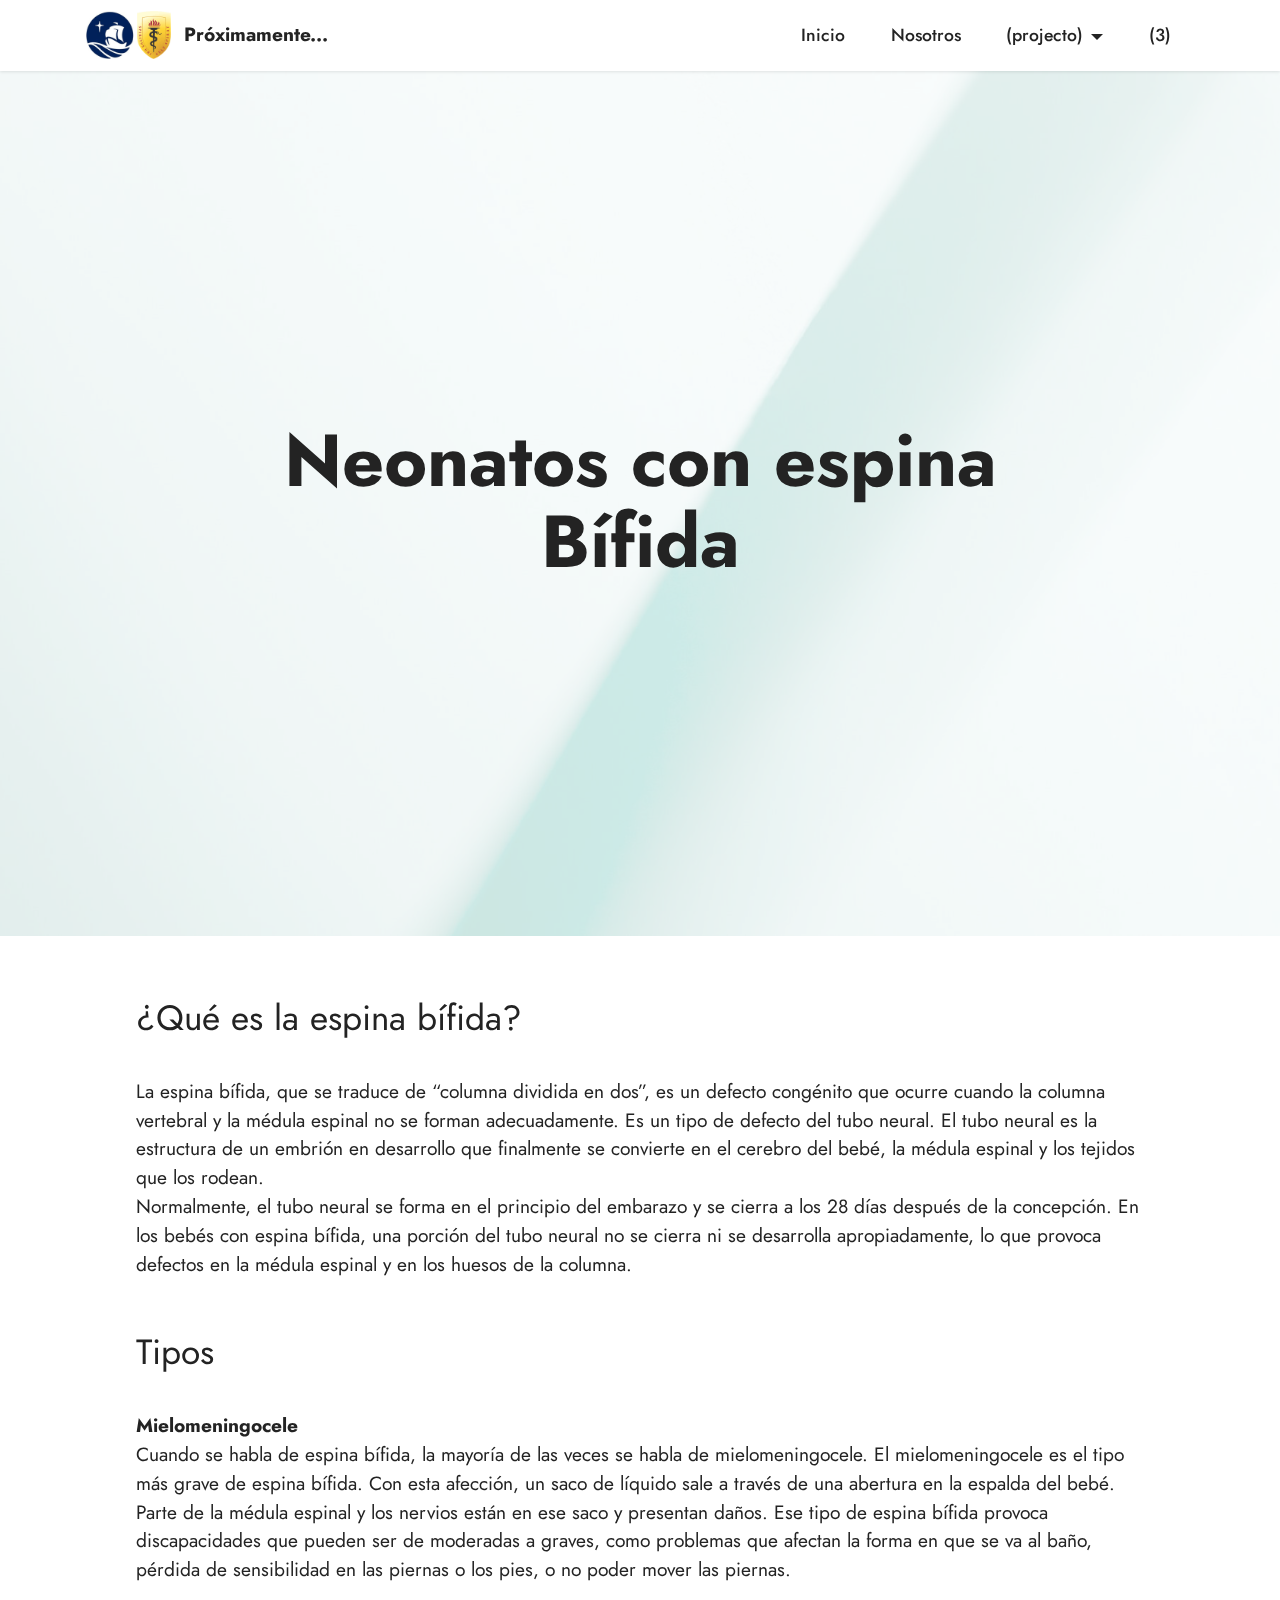
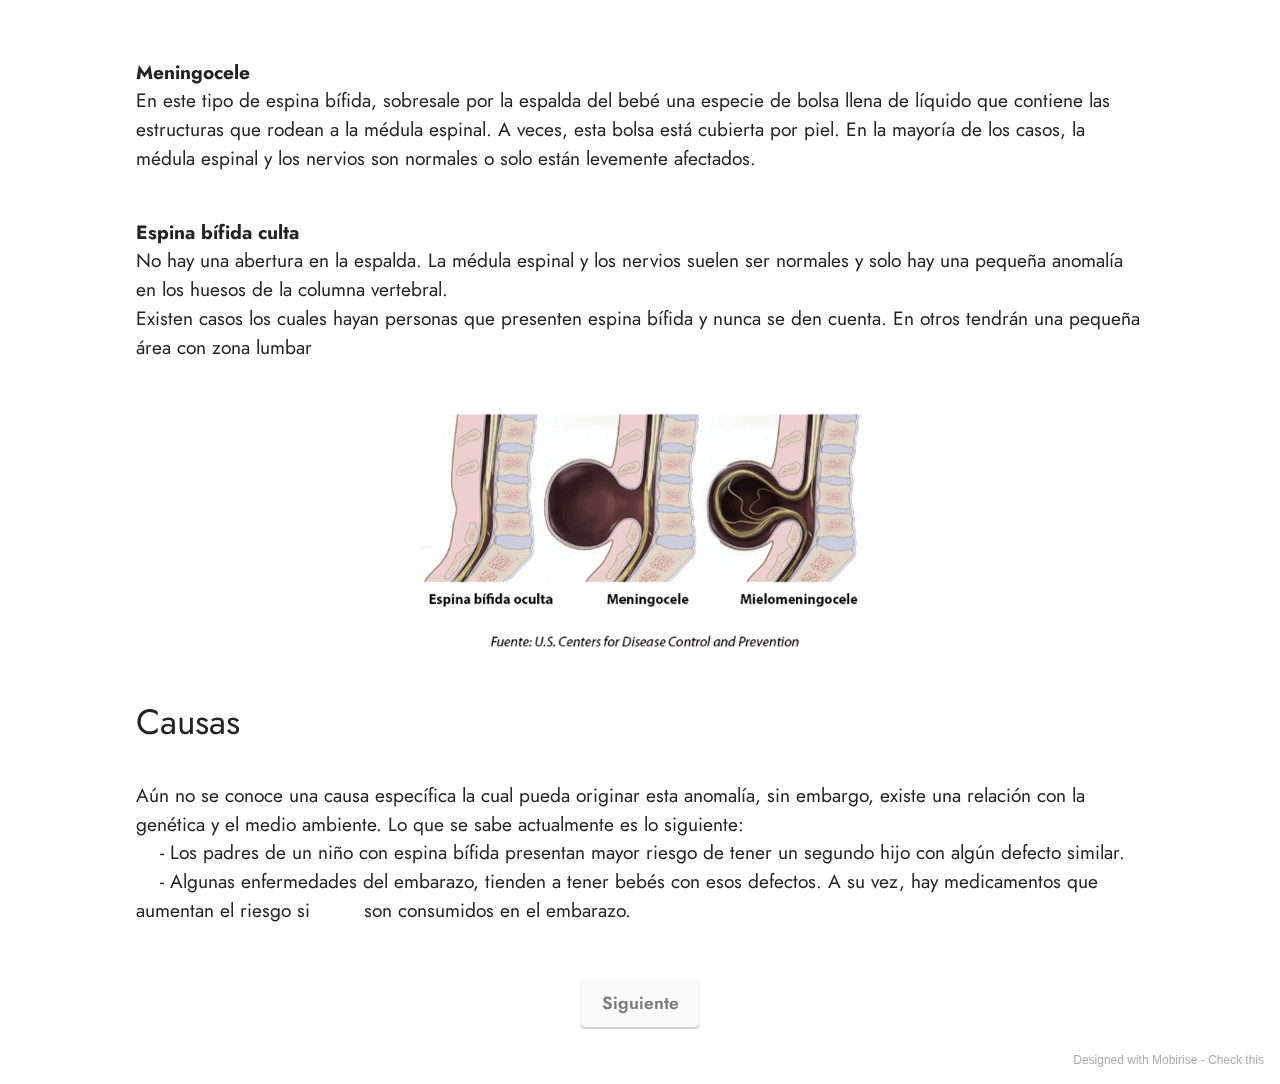
==== commit 739739a9: "create github pages" ====
--- a/index.html
+++ b/index.html
@@ -81,16 +81,100 @@
 
 <section data-bs-version="5.1" class="content5 cid-sIGtEub93b" id="content5-z">
     
-    <div class="container">
+    <div class="container-fluid">
         <div class="row justify-content-center">
             <div class="col-md-12 col-lg-10">
                 
                 <h4 class="mbr-section-subtitle mbr-fonts-style mb-4 display-5">¿Qué es la espina bífida?</h4>
-                <p class="mbr-text mbr-fonts-style display-7">Es una anomalía congénita la cual se produce antes del nacimiento. Ocurre cuando el tubo neural no se cierra del todo. A su vez, esta anomalía puede impedir una&nbsp;</p>
+                <p class="mbr-text mbr-fonts-style display-7">La espina bífida, que se traduce de “columna dividida en dos”, es un defecto congénito que ocurre cuando la columna vertebral y la médula espinal no se forman adecuadamente. Es un tipo de defecto del tubo neural. El tubo neural es la estructura de un embrión en desarrollo que finalmente se convierte en el cerebro del bebé, la médula espinal y los tejidos que los rodean.
+<br>Normalmente, el tubo neural se forma en el principio del embarazo y se cierra a los 28 días después de la concepción. En los bebés con espina bífida, una porción del tubo neural no se cierra ni se desarrolla apropiadamente, lo que provoca defectos en la médula espinal y en los huesos de la columna.&nbsp;<br></p>
             </div>
         </div>
     </div>
-</section><section style="background-color: #fff; font-family: -apple-system, BlinkMacSystemFont, 'Segoe UI', 'Roboto', 'Helvetica Neue', Arial, sans-serif; color:#aaa; font-size:12px; padding: 0; align-items: center; display: flex;"><a href="https://mobirise.site/u" style="flex: 1 1; height: 3rem; padding-left: 1rem;"></a><p style="flex: 0 0 auto; margin:0; padding-right:1rem;"><a href="https://mobirise.site/d" style="color:#aaa;">This web page</a> was created with Mobirise</p></section><script src="assets/bootstrap/js/bootstrap.bundle.min.js"></script>  <script src="assets/parallax/jarallax.js"></script>  <script src="assets/smoothscroll/smooth-scroll.js"></script>  <script src="assets/ytplayer/index.js"></script>  <script src="assets/dropdown/js/navbar-dropdown.js"></script>  <script src="assets/theme/js/script.js"></script>  
+</section>
+
+<section data-bs-version="5.1" class="content5 cid-sIHPyaz7pI" id="content5-12">
+    
+    <div class="container-fluid">
+        <div class="row justify-content-center">
+            <div class="col-md-12 col-lg-10">
+                
+                <h4 class="mbr-section-subtitle mbr-fonts-style mb-4 display-5">
+                    Tipos</h4>
+                <p class="mbr-text mbr-fonts-style display-7"><strong>Mielomeningocele 
+</strong><br>Cuando se habla de espina bífida, la mayoría de las veces se habla de mielomeningocele. El mielomeningocele es el tipo más grave de espina bífida. Con esta afección, un saco de líquido sale a través de una abertura en la espalda del bebé. Parte de la médula espinal y los nervios están en ese saco y presentan daños. Ese tipo de espina bífida provoca discapacidades que pueden ser de moderadas a graves, como problemas que afectan la forma en que se va al baño, pérdida de sensibilidad en las piernas o los pies, o no poder mover las piernas.<br>&nbsp;<br><br></p>
+            </div>
+        </div>
+    </div>
+</section>
+
+<section data-bs-version="5.1" class="content5 cid-sIHQy9Nqeb" id="content5-13">
+    
+    <div class="container-fluid">
+        <div class="row justify-content-center">
+            <div class="col-md-12 col-lg-10">
+                
+                
+                <p class="mbr-text mbr-fonts-style display-7"><strong>Meningocele</strong><br>En este tipo de espina bífida, sobresale por la espalda del bebé una especie de bolsa llena de líquido que contiene las estructuras que rodean a la médula espinal. A veces, esta bolsa está cubierta por piel. En la mayoría de los casos, la médula espinal y los nervios son normales o solo están levemente afectados.<br><br></p>
+            </div>
+        </div>
+    </div>
+</section>
+
+<section data-bs-version="5.1" class="content5 cid-sIHQXnQisW" id="content5-14">
+    
+    <div class="container-fluid">
+        <div class="row justify-content-center">
+            <div class="col-md-12 col-lg-10">
+                
+                
+                <p class="mbr-text mbr-fonts-style display-7"><strong>Espina bífida culta</strong><br>No hay una abertura en la espalda. La médula espinal y los nervios suelen ser normales y solo hay una pequeña anomalía en los huesos de la columna vertebral.<br>Existen casos los cuales hayan personas que presenten espina bífida y nunca se den cuenta. En otros tendrán una pequeña área con zona lumbar</p>
+            </div>
+        </div>
+    </div>
+</section>
+
+<section data-bs-version="5.1" class="image3 cid-sIHTh047b6" id="image3-16">
+    
+
+    
+
+    <div class="container">
+        <div class="row justify-content-center">
+            <div class="col-12 col-lg-5">
+                <div class="image-wrapper">
+                    <img src="assets/images/tipos-espina-623x358.png" alt="Mobirise">
+                    
+                </div>
+            </div>
+        </div>
+    </div>
+</section>
+
+<section data-bs-version="5.1" class="content5 cid-sIHUAO1W1y" id="content5-17">
+    
+    <div class="container-fluid">
+        <div class="row justify-content-center">
+            <div class="col-md-12 col-lg-10">
+                
+                <h4 class="mbr-section-subtitle mbr-fonts-style mb-4 display-5">
+                    Causas</h4>
+                <p class="mbr-text mbr-fonts-style display-7">Aún no se conoce una causa específica la cual pueda originar esta anomalía, sin embargo, existe una relación con la genética y el medio ambiente. Lo que se sabe actualmente es lo siguiente:<br>&nbsp; &nbsp; - Los padres de un niño con espina bífida presentan mayor riesgo de tener un segundo hijo con algún defecto similar.<br>&nbsp; &nbsp; - Algunas enfermedades del embarazo, tienden a tener bebés con esos defectos. A su vez, hay medicamentos que aumentan el riesgo si&nbsp; &nbsp; &nbsp; &nbsp; &nbsp;son consumidos en el embarazo.&nbsp;&nbsp;<br><br></p>
+            </div>
+        </div>
+    </div>
+</section>
+
+<section data-bs-version="5.1" class="content11 cid-sIHX6BvEZ1" id="content11-18">
+    
+    <div class="container">
+        <div class="row justify-content-center">
+            <div class="col-md-12 col-lg-10">
+                <div class="mbr-section-btn align-center"><a class="btn btn-white display-4" href="page4.html">Siguiente</a></div>
+            </div>
+        </div>
+    </div>
+</section><section style="background-color: #fff; font-family: -apple-system, BlinkMacSystemFont, 'Segoe UI', 'Roboto', 'Helvetica Neue', Arial, sans-serif; color:#aaa; font-size:12px; padding: 0; align-items: center; display: flex;"><a href="https://mobirise.site/c" style="flex: 1 1; height: 3rem; padding-left: 1rem;"></a><p style="flex: 0 0 auto; margin:0; padding-right:1rem;">Designed with Mobirise - <a href="https://mobirise.site/m" style="color:#aaa;">Check this</a></p></section><script src="assets/bootstrap/js/bootstrap.bundle.min.js"></script>  <script src="assets/parallax/jarallax.js"></script>  <script src="assets/smoothscroll/smooth-scroll.js"></script>  <script src="assets/ytplayer/index.js"></script>  <script src="assets/dropdown/js/navbar-dropdown.js"></script>  <script src="assets/theme/js/script.js"></script>  
   
   
 </body>
--- a/assets/mobirise/css/mbr-additional.css
+++ b/assets/mobirise/css/mbr-additional.css
@@ -1053,8 +1053,55 @@
   }
 }
 .cid-sIGtEub93b {
-  padding-top: 5rem;
-  padding-bottom: 5rem;
+  padding-top: 2rem;
+  padding-bottom: 2rem;
+  background-color: #ffffff;
+}
+.cid-sIGtEub93b .mbr-text {
+  text-align: left;
+}
+.cid-sIHPyaz7pI {
+  padding-top: 0rem;
+  padding-bottom: 0rem;
+  background-color: #ffffff;
+}
+.cid-sIHPyaz7pI .mbr-text {
+  text-align: left;
+}
+.cid-sIHQy9Nqeb {
+  padding-top: 0rem;
+  padding-bottom: 0rem;
+  background-color: #ffffff;
+}
+.cid-sIHQXnQisW {
+  padding-top: 0rem;
+  padding-bottom: 0rem;
+  background-color: #ffffff;
+}
+.cid-sIHTh047b6 {
+  padding-top: 2rem;
+  padding-bottom: 2rem;
+  background-color: #ffffff;
+}
+@media (max-width: 991px) {
+  .cid-sIHTh047b6 .image-wrapper {
+    margin-bottom: 1rem;
+  }
+}
+.cid-sIHTh047b6 .row {
+  flex-direction: row-reverse;
+}
+.cid-sIHTh047b6 img {
+  width: 100%;
+}
+.cid-sIHUAO1W1y {
+  padding-top: 0rem;
+  padding-bottom: 0rem;
+  background-color: #ffffff;
+}
+.cid-sIHX6BvEZ1 {
+  padding-top: 0rem;
+  padding-bottom: 0rem;
   background-color: #ffffff;
 }
 .cid-sHLuRvSVfo {
@@ -1213,3 +1260,844 @@
 .cid-sI3GOtu2TL .list {
   text-align: left;
 }
+.cid-sHLrfAqBrU {
+  z-index: 1000;
+  width: 100%;
+  position: relative;
+  min-height: 60px;
+}
+.cid-sHLrfAqBrU nav.navbar {
+  position: fixed;
+}
+.cid-sHLrfAqBrU .dropdown-item:before {
+  font-family: Moririse2 !important;
+  content: "\e966";
+  display: inline-block;
+  width: 0;
+  position: absolute;
+  left: 1rem;
+  top: 0.5rem;
+  margin-right: 0.5rem;
+  line-height: 1;
+  font-size: inherit;
+  vertical-align: middle;
+  text-align: center;
+  overflow: hidden;
+  transform: scale(0, 1);
+  transition: all 0.25s ease-in-out;
+}
+.cid-sHLrfAqBrU .dropdown-menu {
+  padding: 0;
+  border-radius: 4px;
+  box-shadow: 0 1px 3px 0 rgba(0, 0, 0, 0.1);
+}
+.cid-sHLrfAqBrU .dropdown-item {
+  border-bottom: 1px solid #e6e6e6;
+}
+.cid-sHLrfAqBrU .dropdown-item:hover,
+.cid-sHLrfAqBrU .dropdown-item:focus {
+  background: #6592e6 !important;
+  color: white !important;
+}
+.cid-sHLrfAqBrU .dropdown-item:first-child {
+  border-top-left-radius: 4px;
+  border-top-right-radius: 4px;
+}
+.cid-sHLrfAqBrU .dropdown-item:last-child {
+  border-bottom: none;
+  border-bottom-left-radius: 4px;
+  border-bottom-right-radius: 4px;
+}
+.cid-sHLrfAqBrU .nav-dropdown .link {
+  padding: 0 0.3em !important;
+  margin: 0.667em 1em !important;
+}
+.cid-sHLrfAqBrU .nav-dropdown .link.dropdown-toggle::after {
+  margin-left: 0.5rem;
+  margin-top: 0.2rem;
+}
+.cid-sHLrfAqBrU .nav-link {
+  position: relative;
+}
+.cid-sHLrfAqBrU .container {
+  display: flex;
+  margin: auto;
+}
+.cid-sHLrfAqBrU .iconfont-wrapper {
+  color: #000000 !important;
+  font-size: 1.5rem;
+  padding-right: 0.5rem;
+}
+.cid-sHLrfAqBrU .dropdown-menu,
+.cid-sHLrfAqBrU .navbar.opened {
+  background: #ffffff !important;
+}
+.cid-sHLrfAqBrU .nav-item:focus,
+.cid-sHLrfAqBrU .nav-link:focus {
+  outline: none;
+}
+.cid-sHLrfAqBrU .dropdown .dropdown-menu .dropdown-item {
+  width: auto;
+  transition: all 0.25s ease-in-out;
+}
+.cid-sHLrfAqBrU .dropdown .dropdown-menu .dropdown-item::after {
+  right: 0.5rem;
+}
+.cid-sHLrfAqBrU .dropdown .dropdown-menu .dropdown-item .mbr-iconfont {
+  margin-right: 0.5rem;
+  vertical-align: sub;
+}
+.cid-sHLrfAqBrU .dropdown .dropdown-menu .dropdown-item .mbr-iconfont:before {
+  display: inline-block;
+  transform: scale(1, 1);
+  transition: all 0.25s ease-in-out;
+}
+.cid-sHLrfAqBrU .collapsed .dropdown-menu .dropdown-item:before {
+  display: none;
+}
+.cid-sHLrfAqBrU .collapsed .dropdown .dropdown-menu .dropdown-item {
+  padding: 0.235em 1.5em 0.235em 1.5em !important;
+  transition: none;
+  margin: 0 !important;
+}
+.cid-sHLrfAqBrU .navbar {
+  min-height: 70px;
+  transition: all 0.3s;
+  border-bottom: 1px solid transparent;
+  box-shadow: 0 1px 3px 0 rgba(0, 0, 0, 0.1);
+  background: #ffffff;
+}
+.cid-sHLrfAqBrU .navbar.opened {
+  transition: all 0.3s;
+}
+.cid-sHLrfAqBrU .navbar .dropdown-item {
+  padding: 0.5rem 1.8rem;
+}
+.cid-sHLrfAqBrU .navbar .navbar-logo img {
+  width: auto;
+}
+.cid-sHLrfAqBrU .navbar .navbar-collapse {
+  justify-content: flex-end;
+  z-index: 1;
+}
+.cid-sHLrfAqBrU .navbar.collapsed {
+  justify-content: center;
+}
+.cid-sHLrfAqBrU .navbar.collapsed .nav-item .nav-link::before {
+  display: none;
+}
+.cid-sHLrfAqBrU .navbar.collapsed.opened .dropdown-menu {
+  top: 0;
+}
+@media (min-width: 992px) {
+  .cid-sHLrfAqBrU .navbar.collapsed.opened:not(.navbar-short) .navbar-collapse {
+    max-height: calc(98.5vh - 3rem);
+  }
+}
+.cid-sHLrfAqBrU .navbar.collapsed .dropdown-menu .dropdown-submenu {
+  left: 0 !important;
+}
+.cid-sHLrfAqBrU .navbar.collapsed .dropdown-menu .dropdown-item:after {
+  right: auto;
+}
+.cid-sHLrfAqBrU .navbar.collapsed .dropdown-menu .dropdown-toggle[data-toggle="dropdown-submenu"]:after {
+  margin-left: 0.5rem;
+  margin-top: 0.2rem;
+  border-top: 0.35em solid;
+  border-right: 0.35em solid transparent;
+  border-left: 0.35em solid transparent;
+  border-bottom: 0;
+  top: 41%;
+}
+.cid-sHLrfAqBrU .navbar.collapsed ul.navbar-nav li {
+  margin: auto;
+}
+.cid-sHLrfAqBrU .navbar.collapsed .dropdown-menu .dropdown-item {
+  padding: 0.25rem 1.5rem;
+  text-align: center;
+}
+.cid-sHLrfAqBrU .navbar.collapsed .icons-menu {
+  padding-left: 0;
+  padding-right: 0;
+  padding-top: 0.5rem;
+  padding-bottom: 0.5rem;
+}
+@media (max-width: 991px) {
+  .cid-sHLrfAqBrU .navbar .nav-item .nav-link::before {
+    display: none;
+  }
+  .cid-sHLrfAqBrU .navbar.opened .dropdown-menu {
+    top: 0;
+  }
+  .cid-sHLrfAqBrU .navbar .dropdown-menu .dropdown-submenu {
+    left: 0 !important;
+  }
+  .cid-sHLrfAqBrU .navbar .dropdown-menu .dropdown-item:after {
+    right: auto;
+  }
+  .cid-sHLrfAqBrU .navbar .dropdown-menu .dropdown-toggle[data-toggle="dropdown-submenu"]:after {
+    margin-left: 0.5rem;
+    margin-top: 0.2rem;
+    border-top: 0.35em solid;
+    border-right: 0.35em solid transparent;
+    border-left: 0.35em solid transparent;
+    border-bottom: 0;
+    top: 40%;
+  }
+  .cid-sHLrfAqBrU .navbar .navbar-logo img {
+    height: 3rem !important;
+  }
+  .cid-sHLrfAqBrU .navbar ul.navbar-nav li {
+    margin: auto;
+  }
+  .cid-sHLrfAqBrU .navbar .dropdown-menu .dropdown-item {
+    padding: 0.25rem 1.5rem !important;
+    text-align: center;
+  }
+  .cid-sHLrfAqBrU .navbar .navbar-brand {
+    flex-shrink: initial;
+    flex-basis: auto;
+    word-break: break-word;
+    padding-right: 2rem;
+  }
+  .cid-sHLrfAqBrU .navbar .navbar-toggler {
+    flex-basis: auto;
+  }
+  .cid-sHLrfAqBrU .navbar .icons-menu {
+    padding-left: 0;
+    padding-top: 0.5rem;
+    padding-bottom: 0.5rem;
+  }
+}
+.cid-sHLrfAqBrU .navbar.navbar-short {
+  min-height: 60px;
+}
+.cid-sHLrfAqBrU .navbar.navbar-short .navbar-logo img {
+  height: 2.5rem !important;
+}
+.cid-sHLrfAqBrU .navbar.navbar-short .navbar-brand {
+  min-height: 60px;
+  padding: 0;
+}
+.cid-sHLrfAqBrU .navbar-brand {
+  min-height: 70px;
+  flex-shrink: 0;
+  align-items: center;
+  margin-right: 0;
+  padding: 10px 0;
+  transition: all 0.3s;
+  word-break: break-word;
+  z-index: 1;
+}
+.cid-sHLrfAqBrU .navbar-brand .navbar-caption {
+  line-height: inherit !important;
+}
+.cid-sHLrfAqBrU .navbar-brand .navbar-logo a {
+  outline: none;
+}
+.cid-sHLrfAqBrU .dropdown-item.active,
+.cid-sHLrfAqBrU .dropdown-item:active {
+  background-color: transparent;
+}
+.cid-sHLrfAqBrU .navbar-expand-lg .navbar-nav .nav-link {
+  padding: 0;
+}
+.cid-sHLrfAqBrU .nav-dropdown .link.dropdown-toggle {
+  margin-right: 1.667em;
+}
+.cid-sHLrfAqBrU .nav-dropdown .link.dropdown-toggle[aria-expanded="true"] {
+  margin-right: 0;
+  padding: 0.667em 1.667em;
+}
+.cid-sHLrfAqBrU .navbar.navbar-expand-lg .dropdown .dropdown-menu {
+  background: #ffffff;
+}
+.cid-sHLrfAqBrU .navbar.navbar-expand-lg .dropdown .dropdown-menu .dropdown-submenu {
+  margin: 0;
+  left: 100%;
+}
+.cid-sHLrfAqBrU .navbar .dropdown.open > .dropdown-menu {
+  display: block;
+}
+.cid-sHLrfAqBrU ul.navbar-nav {
+  flex-wrap: wrap;
+}
+.cid-sHLrfAqBrU .navbar-buttons {
+  text-align: center;
+  min-width: 170px;
+}
+.cid-sHLrfAqBrU button.navbar-toggler {
+  outline: none;
+  width: 31px;
+  height: 20px;
+  cursor: pointer;
+  transition: all 0.2s;
+  position: relative;
+  align-self: center;
+}
+.cid-sHLrfAqBrU button.navbar-toggler .hamburger span {
+  position: absolute;
+  right: 0;
+  width: 30px;
+  height: 2px;
+  border-right: 5px;
+  background-color: #000000;
+}
+.cid-sHLrfAqBrU button.navbar-toggler .hamburger span:nth-child(1) {
+  top: 0;
+  transition: all 0.2s;
+}
+.cid-sHLrfAqBrU button.navbar-toggler .hamburger span:nth-child(2) {
+  top: 8px;
+  transition: all 0.15s;
+}
+.cid-sHLrfAqBrU button.navbar-toggler .hamburger span:nth-child(3) {
+  top: 8px;
+  transition: all 0.15s;
+}
+.cid-sHLrfAqBrU button.navbar-toggler .hamburger span:nth-child(4) {
+  top: 16px;
+  transition: all 0.2s;
+}
+.cid-sHLrfAqBrU nav.opened .hamburger span:nth-child(1) {
+  top: 8px;
+  width: 0;
+  opacity: 0;
+  right: 50%;
+  transition: all 0.2s;
+}
+.cid-sHLrfAqBrU nav.opened .hamburger span:nth-child(2) {
+  transform: rotate(45deg);
+  transition: all 0.25s;
+}
+.cid-sHLrfAqBrU nav.opened .hamburger span:nth-child(3) {
+  transform: rotate(-45deg);
+  transition: all 0.25s;
+}
+.cid-sHLrfAqBrU nav.opened .hamburger span:nth-child(4) {
+  top: 8px;
+  width: 0;
+  opacity: 0;
+  right: 50%;
+  transition: all 0.2s;
+}
+.cid-sHLrfAqBrU .navbar-dropdown {
+  padding: 0 1rem;
+  position: fixed;
+}
+.cid-sHLrfAqBrU a.nav-link {
+  display: flex;
+  align-items: center;
+  justify-content: center;
+}
+.cid-sHLrfAqBrU .icons-menu {
+  flex-wrap: nowrap;
+  display: flex;
+  justify-content: center;
+  padding-left: 1rem;
+  padding-right: 1rem;
+  padding-top: 0.3rem;
+  text-align: center;
+}
+@media screen and (-ms-high-contrast: active), (-ms-high-contrast: none) {
+  .cid-sHLrfAqBrU .navbar {
+    height: 70px;
+  }
+  .cid-sHLrfAqBrU .navbar.opened {
+    height: auto;
+  }
+  .cid-sHLrfAqBrU .nav-item .nav-link:hover::before {
+    width: 175%;
+    max-width: calc(100% + 2rem);
+    left: -1rem;
+  }
+}
+.cid-sIHXuAu10B {
+  padding-top: 2rem;
+  padding-bottom: 0rem;
+  background-color: #ffffff;
+}
+.cid-sIHXuAu10B .mbr-text {
+  text-align: left;
+}
+.cid-sIHZtE35e8 {
+  padding-top: 0rem;
+  padding-bottom: 0rem;
+  background-color: #ffffff;
+}
+@media (max-width: 991px) {
+  .cid-sIHZtE35e8 .image-wrapper {
+    margin-bottom: 1rem;
+  }
+}
+.cid-sIHZtE35e8 .row {
+  flex-direction: row-reverse;
+}
+.cid-sIHZtE35e8 img {
+  width: 100%;
+}
+.cid-sIHZIShjHu {
+  padding-top: 0rem;
+  padding-bottom: 0rem;
+  background-color: #ffffff;
+}
+.cid-sII1hLuMQR {
+  padding-top: 0rem;
+  padding-bottom: 0rem;
+  background-color: #ffffff;
+}
+@media (max-width: 991px) {
+  .cid-sII1hLuMQR .image-wrapper {
+    margin-bottom: 1rem;
+  }
+}
+.cid-sII1hLuMQR .row {
+  flex-direction: row-reverse;
+}
+.cid-sII1hLuMQR img {
+  width: 100%;
+}
+.cid-sII2jvJ1dM {
+  padding-top: 5rem;
+  padding-bottom: 5rem;
+  background-color: #ffffff;
+}
+.cid-sII2jvJ1dM .mbr-text {
+  text-align: center;
+}
+.cid-sII2kwb11B {
+  padding-top: 5rem;
+  padding-bottom: 5rem;
+  background-color: #ffffff;
+}
+.cid-sHLrfAqBrU {
+  z-index: 1000;
+  width: 100%;
+  position: relative;
+  min-height: 60px;
+}
+.cid-sHLrfAqBrU nav.navbar {
+  position: fixed;
+}
+.cid-sHLrfAqBrU .dropdown-item:before {
+  font-family: Moririse2 !important;
+  content: "\e966";
+  display: inline-block;
+  width: 0;
+  position: absolute;
+  left: 1rem;
+  top: 0.5rem;
+  margin-right: 0.5rem;
+  line-height: 1;
+  font-size: inherit;
+  vertical-align: middle;
+  text-align: center;
+  overflow: hidden;
+  transform: scale(0, 1);
+  transition: all 0.25s ease-in-out;
+}
+.cid-sHLrfAqBrU .dropdown-menu {
+  padding: 0;
+  border-radius: 4px;
+  box-shadow: 0 1px 3px 0 rgba(0, 0, 0, 0.1);
+}
+.cid-sHLrfAqBrU .dropdown-item {
+  border-bottom: 1px solid #e6e6e6;
+}
+.cid-sHLrfAqBrU .dropdown-item:hover,
+.cid-sHLrfAqBrU .dropdown-item:focus {
+  background: #6592e6 !important;
+  color: white !important;
+}
+.cid-sHLrfAqBrU .dropdown-item:first-child {
+  border-top-left-radius: 4px;
+  border-top-right-radius: 4px;
+}
+.cid-sHLrfAqBrU .dropdown-item:last-child {
+  border-bottom: none;
+  border-bottom-left-radius: 4px;
+  border-bottom-right-radius: 4px;
+}
+.cid-sHLrfAqBrU .nav-dropdown .link {
+  padding: 0 0.3em !important;
+  margin: 0.667em 1em !important;
+}
+.cid-sHLrfAqBrU .nav-dropdown .link.dropdown-toggle::after {
+  margin-left: 0.5rem;
+  margin-top: 0.2rem;
+}
+.cid-sHLrfAqBrU .nav-link {
+  position: relative;
+}
+.cid-sHLrfAqBrU .container {
+  display: flex;
+  margin: auto;
+}
+.cid-sHLrfAqBrU .iconfont-wrapper {
+  color: #000000 !important;
+  font-size: 1.5rem;
+  padding-right: 0.5rem;
+}
+.cid-sHLrfAqBrU .dropdown-menu,
+.cid-sHLrfAqBrU .navbar.opened {
+  background: #ffffff !important;
+}
+.cid-sHLrfAqBrU .nav-item:focus,
+.cid-sHLrfAqBrU .nav-link:focus {
+  outline: none;
+}
+.cid-sHLrfAqBrU .dropdown .dropdown-menu .dropdown-item {
+  width: auto;
+  transition: all 0.25s ease-in-out;
+}
+.cid-sHLrfAqBrU .dropdown .dropdown-menu .dropdown-item::after {
+  right: 0.5rem;
+}
+.cid-sHLrfAqBrU .dropdown .dropdown-menu .dropdown-item .mbr-iconfont {
+  margin-right: 0.5rem;
+  vertical-align: sub;
+}
+.cid-sHLrfAqBrU .dropdown .dropdown-menu .dropdown-item .mbr-iconfont:before {
+  display: inline-block;
+  transform: scale(1, 1);
+  transition: all 0.25s ease-in-out;
+}
+.cid-sHLrfAqBrU .collapsed .dropdown-menu .dropdown-item:before {
+  display: none;
+}
+.cid-sHLrfAqBrU .collapsed .dropdown .dropdown-menu .dropdown-item {
+  padding: 0.235em 1.5em 0.235em 1.5em !important;
+  transition: none;
+  margin: 0 !important;
+}
+.cid-sHLrfAqBrU .navbar {
+  min-height: 70px;
+  transition: all 0.3s;
+  border-bottom: 1px solid transparent;
+  box-shadow: 0 1px 3px 0 rgba(0, 0, 0, 0.1);
+  background: #ffffff;
+}
+.cid-sHLrfAqBrU .navbar.opened {
+  transition: all 0.3s;
+}
+.cid-sHLrfAqBrU .navbar .dropdown-item {
+  padding: 0.5rem 1.8rem;
+}
+.cid-sHLrfAqBrU .navbar .navbar-logo img {
+  width: auto;
+}
+.cid-sHLrfAqBrU .navbar .navbar-collapse {
+  justify-content: flex-end;
+  z-index: 1;
+}
+.cid-sHLrfAqBrU .navbar.collapsed {
+  justify-content: center;
+}
+.cid-sHLrfAqBrU .navbar.collapsed .nav-item .nav-link::before {
+  display: none;
+}
+.cid-sHLrfAqBrU .navbar.collapsed.opened .dropdown-menu {
+  top: 0;
+}
+@media (min-width: 992px) {
+  .cid-sHLrfAqBrU .navbar.collapsed.opened:not(.navbar-short) .navbar-collapse {
+    max-height: calc(98.5vh - 3rem);
+  }
+}
+.cid-sHLrfAqBrU .navbar.collapsed .dropdown-menu .dropdown-submenu {
+  left: 0 !important;
+}
+.cid-sHLrfAqBrU .navbar.collapsed .dropdown-menu .dropdown-item:after {
+  right: auto;
+}
+.cid-sHLrfAqBrU .navbar.collapsed .dropdown-menu .dropdown-toggle[data-toggle="dropdown-submenu"]:after {
+  margin-left: 0.5rem;
+  margin-top: 0.2rem;
+  border-top: 0.35em solid;
+  border-right: 0.35em solid transparent;
+  border-left: 0.35em solid transparent;
+  border-bottom: 0;
+  top: 41%;
+}
+.cid-sHLrfAqBrU .navbar.collapsed ul.navbar-nav li {
+  margin: auto;
+}
+.cid-sHLrfAqBrU .navbar.collapsed .dropdown-menu .dropdown-item {
+  padding: 0.25rem 1.5rem;
+  text-align: center;
+}
+.cid-sHLrfAqBrU .navbar.collapsed .icons-menu {
+  padding-left: 0;
+  padding-right: 0;
+  padding-top: 0.5rem;
+  padding-bottom: 0.5rem;
+}
+@media (max-width: 991px) {
+  .cid-sHLrfAqBrU .navbar .nav-item .nav-link::before {
+    display: none;
+  }
+  .cid-sHLrfAqBrU .navbar.opened .dropdown-menu {
+    top: 0;
+  }
+  .cid-sHLrfAqBrU .navbar .dropdown-menu .dropdown-submenu {
+    left: 0 !important;
+  }
+  .cid-sHLrfAqBrU .navbar .dropdown-menu .dropdown-item:after {
+    right: auto;
+  }
+  .cid-sHLrfAqBrU .navbar .dropdown-menu .dropdown-toggle[data-toggle="dropdown-submenu"]:after {
+    margin-left: 0.5rem;
+    margin-top: 0.2rem;
+    border-top: 0.35em solid;
+    border-right: 0.35em solid transparent;
+    border-left: 0.35em solid transparent;
+    border-bottom: 0;
+    top: 40%;
+  }
+  .cid-sHLrfAqBrU .navbar .navbar-logo img {
+    height: 3rem !important;
+  }
+  .cid-sHLrfAqBrU .navbar ul.navbar-nav li {
+    margin: auto;
+  }
+  .cid-sHLrfAqBrU .navbar .dropdown-menu .dropdown-item {
+    padding: 0.25rem 1.5rem !important;
+    text-align: center;
+  }
+  .cid-sHLrfAqBrU .navbar .navbar-brand {
+    flex-shrink: initial;
+    flex-basis: auto;
+    word-break: break-word;
+    padding-right: 2rem;
+  }
+  .cid-sHLrfAqBrU .navbar .navbar-toggler {
+    flex-basis: auto;
+  }
+  .cid-sHLrfAqBrU .navbar .icons-menu {
+    padding-left: 0;
+    padding-top: 0.5rem;
+    padding-bottom: 0.5rem;
+  }
+}
+.cid-sHLrfAqBrU .navbar.navbar-short {
+  min-height: 60px;
+}
+.cid-sHLrfAqBrU .navbar.navbar-short .navbar-logo img {
+  height: 2.5rem !important;
+}
+.cid-sHLrfAqBrU .navbar.navbar-short .navbar-brand {
+  min-height: 60px;
+  padding: 0;
+}
+.cid-sHLrfAqBrU .navbar-brand {
+  min-height: 70px;
+  flex-shrink: 0;
+  align-items: center;
+  margin-right: 0;
+  padding: 10px 0;
+  transition: all 0.3s;
+  word-break: break-word;
+  z-index: 1;
+}
+.cid-sHLrfAqBrU .navbar-brand .navbar-caption {
+  line-height: inherit !important;
+}
+.cid-sHLrfAqBrU .navbar-brand .navbar-logo a {
+  outline: none;
+}
+.cid-sHLrfAqBrU .dropdown-item.active,
+.cid-sHLrfAqBrU .dropdown-item:active {
+  background-color: transparent;
+}
+.cid-sHLrfAqBrU .navbar-expand-lg .navbar-nav .nav-link {
+  padding: 0;
+}
+.cid-sHLrfAqBrU .nav-dropdown .link.dropdown-toggle {
+  margin-right: 1.667em;
+}
+.cid-sHLrfAqBrU .nav-dropdown .link.dropdown-toggle[aria-expanded="true"] {
+  margin-right: 0;
+  padding: 0.667em 1.667em;
+}
+.cid-sHLrfAqBrU .navbar.navbar-expand-lg .dropdown .dropdown-menu {
+  background: #ffffff;
+}
+.cid-sHLrfAqBrU .navbar.navbar-expand-lg .dropdown .dropdown-menu .dropdown-submenu {
+  margin: 0;
+  left: 100%;
+}
+.cid-sHLrfAqBrU .navbar .dropdown.open > .dropdown-menu {
+  display: block;
+}
+.cid-sHLrfAqBrU ul.navbar-nav {
+  flex-wrap: wrap;
+}
+.cid-sHLrfAqBrU .navbar-buttons {
+  text-align: center;
+  min-width: 170px;
+}
+.cid-sHLrfAqBrU button.navbar-toggler {
+  outline: none;
+  width: 31px;
+  height: 20px;
+  cursor: pointer;
+  transition: all 0.2s;
+  position: relative;
+  align-self: center;
+}
+.cid-sHLrfAqBrU button.navbar-toggler .hamburger span {
+  position: absolute;
+  right: 0;
+  width: 30px;
+  height: 2px;
+  border-right: 5px;
+  background-color: #000000;
+}
+.cid-sHLrfAqBrU button.navbar-toggler .hamburger span:nth-child(1) {
+  top: 0;
+  transition: all 0.2s;
+}
+.cid-sHLrfAqBrU button.navbar-toggler .hamburger span:nth-child(2) {
+  top: 8px;
+  transition: all 0.15s;
+}
+.cid-sHLrfAqBrU button.navbar-toggler .hamburger span:nth-child(3) {
+  top: 8px;
+  transition: all 0.15s;
+}
+.cid-sHLrfAqBrU button.navbar-toggler .hamburger span:nth-child(4) {
+  top: 16px;
+  transition: all 0.2s;
+}
+.cid-sHLrfAqBrU nav.opened .hamburger span:nth-child(1) {
+  top: 8px;
+  width: 0;
+  opacity: 0;
+  right: 50%;
+  transition: all 0.2s;
+}
+.cid-sHLrfAqBrU nav.opened .hamburger span:nth-child(2) {
+  transform: rotate(45deg);
+  transition: all 0.25s;
+}
+.cid-sHLrfAqBrU nav.opened .hamburger span:nth-child(3) {
+  transform: rotate(-45deg);
+  transition: all 0.25s;
+}
+.cid-sHLrfAqBrU nav.opened .hamburger span:nth-child(4) {
+  top: 8px;
+  width: 0;
+  opacity: 0;
+  right: 50%;
+  transition: all 0.2s;
+}
+.cid-sHLrfAqBrU .navbar-dropdown {
+  padding: 0 1rem;
+  position: fixed;
+}
+.cid-sHLrfAqBrU a.nav-link {
+  display: flex;
+  align-items: center;
+  justify-content: center;
+}
+.cid-sHLrfAqBrU .icons-menu {
+  flex-wrap: nowrap;
+  display: flex;
+  justify-content: center;
+  padding-left: 1rem;
+  padding-right: 1rem;
+  padding-top: 0.3rem;
+  text-align: center;
+}
+@media screen and (-ms-high-contrast: active), (-ms-high-contrast: none) {
+  .cid-sHLrfAqBrU .navbar {
+    height: 70px;
+  }
+  .cid-sHLrfAqBrU .navbar.opened {
+    height: auto;
+  }
+  .cid-sHLrfAqBrU .nav-item .nav-link:hover::before {
+    width: 175%;
+    max-width: calc(100% + 2rem);
+    left: -1rem;
+  }
+}
+.cid-sII2Y6sLQB {
+  padding-top: 3rem;
+  padding-bottom: 0rem;
+  background-color: #ffffff;
+}
+.cid-sII3naWd3g {
+  padding-top: 2rem;
+  padding-bottom: 2rem;
+  background-color: #ffffff;
+}
+@media (max-width: 991px) {
+  .cid-sII3naWd3g .image-wrapper {
+    margin-bottom: 1rem;
+  }
+}
+.cid-sII3naWd3g .row {
+  flex-direction: row-reverse;
+}
+.cid-sII3naWd3g img {
+  width: 100%;
+}
+.cid-sII3ntKVrY {
+  padding-top: 2rem;
+  padding-bottom: 2rem;
+  background-color: #ffffff;
+}
+@media (max-width: 991px) {
+  .cid-sII3ntKVrY .image-wrapper {
+    margin-bottom: 1rem;
+  }
+}
+.cid-sII3ntKVrY .row {
+  flex-direction: row-reverse;
+}
+.cid-sII3ntKVrY img {
+  width: 100%;
+}
+.cid-sII3nMZSkG {
+  padding-top: 2rem;
+  padding-bottom: 2rem;
+  background-color: #ffffff;
+}
+@media (max-width: 991px) {
+  .cid-sII3nMZSkG .image-wrapper {
+    margin-bottom: 1rem;
+  }
+}
+.cid-sII3nMZSkG .row {
+  flex-direction: row-reverse;
+}
+.cid-sII3nMZSkG img {
+  width: 100%;
+}
+.cid-sII4flqSO4 {
+  padding-top: 1rem;
+  padding-bottom: 0rem;
+  background-color: #ffffff;
+}
+.cid-sII4cOITtv {
+  padding-top: 0rem;
+  padding-bottom: 1rem;
+  background-color: #ffffff;
+}
+@media (max-width: 991px) {
+  .cid-sII4cOITtv .image-wrapper {
+    margin-bottom: 1rem;
+  }
+}
+.cid-sII4cOITtv .row {
+  flex-direction: row-reverse;
+}
+.cid-sII4cOITtv img {
+  width: 100%;
+}
+.cid-sII4N4xzlA {
+  padding-top: 0rem;
+  padding-bottom: 0rem;
+  background-color: #ffffff;
+}
--- a/assets/mobirise/css/mbr-additional.css
+++ b/assets/mobirise/css/mbr-additional.css
@@ -1053,8 +1053,55 @@
   }
 }
 .cid-sIGtEub93b {
-  padding-top: 5rem;
-  padding-bottom: 5rem;
+  padding-top: 2rem;
+  padding-bottom: 2rem;
+  background-color: #ffffff;
+}
+.cid-sIGtEub93b .mbr-text {
+  text-align: left;
+}
+.cid-sIHPyaz7pI {
+  padding-top: 0rem;
+  padding-bottom: 0rem;
+  background-color: #ffffff;
+}
+.cid-sIHPyaz7pI .mbr-text {
+  text-align: left;
+}
+.cid-sIHQy9Nqeb {
+  padding-top: 0rem;
+  padding-bottom: 0rem;
+  background-color: #ffffff;
+}
+.cid-sIHQXnQisW {
+  padding-top: 0rem;
+  padding-bottom: 0rem;
+  background-color: #ffffff;
+}
+.cid-sIHTh047b6 {
+  padding-top: 2rem;
+  padding-bottom: 2rem;
+  background-color: #ffffff;
+}
+@media (max-width: 991px) {
+  .cid-sIHTh047b6 .image-wrapper {
+    margin-bottom: 1rem;
+  }
+}
+.cid-sIHTh047b6 .row {
+  flex-direction: row-reverse;
+}
+.cid-sIHTh047b6 img {
+  width: 100%;
+}
+.cid-sIHUAO1W1y {
+  padding-top: 0rem;
+  padding-bottom: 0rem;
+  background-color: #ffffff;
+}
+.cid-sIHX6BvEZ1 {
+  padding-top: 0rem;
+  padding-bottom: 0rem;
   background-color: #ffffff;
 }
 .cid-sHLuRvSVfo {
@@ -1213,3 +1260,844 @@
 .cid-sI3GOtu2TL .list {
   text-align: left;
 }
+.cid-sHLrfAqBrU {
+  z-index: 1000;
+  width: 100%;
+  position: relative;
+  min-height: 60px;
+}
+.cid-sHLrfAqBrU nav.navbar {
+  position: fixed;
+}
+.cid-sHLrfAqBrU .dropdown-item:before {
+  font-family: Moririse2 !important;
+  content: "\e966";
+  display: inline-block;
+  width: 0;
+  position: absolute;
+  left: 1rem;
+  top: 0.5rem;
+  margin-right: 0.5rem;
+  line-height: 1;
+  font-size: inherit;
+  vertical-align: middle;
+  text-align: center;
+  overflow: hidden;
+  transform: scale(0, 1);
+  transition: all 0.25s ease-in-out;
+}
+.cid-sHLrfAqBrU .dropdown-menu {
+  padding: 0;
+  border-radius: 4px;
+  box-shadow: 0 1px 3px 0 rgba(0, 0, 0, 0.1);
+}
+.cid-sHLrfAqBrU .dropdown-item {
+  border-bottom: 1px solid #e6e6e6;
+}
+.cid-sHLrfAqBrU .dropdown-item:hover,
+.cid-sHLrfAqBrU .dropdown-item:focus {
+  background: #6592e6 !important;
+  color: white !important;
+}
+.cid-sHLrfAqBrU .dropdown-item:first-child {
+  border-top-left-radius: 4px;
+  border-top-right-radius: 4px;
+}
+.cid-sHLrfAqBrU .dropdown-item:last-child {
+  border-bottom: none;
+  border-bottom-left-radius: 4px;
+  border-bottom-right-radius: 4px;
+}
+.cid-sHLrfAqBrU .nav-dropdown .link {
+  padding: 0 0.3em !important;
+  margin: 0.667em 1em !important;
+}
+.cid-sHLrfAqBrU .nav-dropdown .link.dropdown-toggle::after {
+  margin-left: 0.5rem;
+  margin-top: 0.2rem;
+}
+.cid-sHLrfAqBrU .nav-link {
+  position: relative;
+}
+.cid-sHLrfAqBrU .container {
+  display: flex;
+  margin: auto;
+}
+.cid-sHLrfAqBrU .iconfont-wrapper {
+  color: #000000 !important;
+  font-size: 1.5rem;
+  padding-right: 0.5rem;
+}
+.cid-sHLrfAqBrU .dropdown-menu,
+.cid-sHLrfAqBrU .navbar.opened {
+  background: #ffffff !important;
+}
+.cid-sHLrfAqBrU .nav-item:focus,
+.cid-sHLrfAqBrU .nav-link:focus {
+  outline: none;
+}
+.cid-sHLrfAqBrU .dropdown .dropdown-menu .dropdown-item {
+  width: auto;
+  transition: all 0.25s ease-in-out;
+}
+.cid-sHLrfAqBrU .dropdown .dropdown-menu .dropdown-item::after {
+  right: 0.5rem;
+}
+.cid-sHLrfAqBrU .dropdown .dropdown-menu .dropdown-item .mbr-iconfont {
+  margin-right: 0.5rem;
+  vertical-align: sub;
+}
+.cid-sHLrfAqBrU .dropdown .dropdown-menu .dropdown-item .mbr-iconfont:before {
+  display: inline-block;
+  transform: scale(1, 1);
+  transition: all 0.25s ease-in-out;
+}
+.cid-sHLrfAqBrU .collapsed .dropdown-menu .dropdown-item:before {
+  display: none;
+}
+.cid-sHLrfAqBrU .collapsed .dropdown .dropdown-menu .dropdown-item {
+  padding: 0.235em 1.5em 0.235em 1.5em !important;
+  transition: none;
+  margin: 0 !important;
+}
+.cid-sHLrfAqBrU .navbar {
+  min-height: 70px;
+  transition: all 0.3s;
+  border-bottom: 1px solid transparent;
+  box-shadow: 0 1px 3px 0 rgba(0, 0, 0, 0.1);
+  background: #ffffff;
+}
+.cid-sHLrfAqBrU .navbar.opened {
+  transition: all 0.3s;
+}
+.cid-sHLrfAqBrU .navbar .dropdown-item {
+  padding: 0.5rem 1.8rem;
+}
+.cid-sHLrfAqBrU .navbar .navbar-logo img {
+  width: auto;
+}
+.cid-sHLrfAqBrU .navbar .navbar-collapse {
+  justify-content: flex-end;
+  z-index: 1;
+}
+.cid-sHLrfAqBrU .navbar.collapsed {
+  justify-content: center;
+}
+.cid-sHLrfAqBrU .navbar.collapsed .nav-item .nav-link::before {
+  display: none;
+}
+.cid-sHLrfAqBrU .navbar.collapsed.opened .dropdown-menu {
+  top: 0;
+}
+@media (min-width: 992px) {
+  .cid-sHLrfAqBrU .navbar.collapsed.opened:not(.navbar-short) .navbar-collapse {
+    max-height: calc(98.5vh - 3rem);
+  }
+}
+.cid-sHLrfAqBrU .navbar.collapsed .dropdown-menu .dropdown-submenu {
+  left: 0 !important;
+}
+.cid-sHLrfAqBrU .navbar.collapsed .dropdown-menu .dropdown-item:after {
+  right: auto;
+}
+.cid-sHLrfAqBrU .navbar.collapsed .dropdown-menu .dropdown-toggle[data-toggle="dropdown-submenu"]:after {
+  margin-left: 0.5rem;
+  margin-top: 0.2rem;
+  border-top: 0.35em solid;
+  border-right: 0.35em solid transparent;
+  border-left: 0.35em solid transparent;
+  border-bottom: 0;
+  top: 41%;
+}
+.cid-sHLrfAqBrU .navbar.collapsed ul.navbar-nav li {
+  margin: auto;
+}
+.cid-sHLrfAqBrU .navbar.collapsed .dropdown-menu .dropdown-item {
+  padding: 0.25rem 1.5rem;
+  text-align: center;
+}
+.cid-sHLrfAqBrU .navbar.collapsed .icons-menu {
+  padding-left: 0;
+  padding-right: 0;
+  padding-top: 0.5rem;
+  padding-bottom: 0.5rem;
+}
+@media (max-width: 991px) {
+  .cid-sHLrfAqBrU .navbar .nav-item .nav-link::before {
+    display: none;
+  }
+  .cid-sHLrfAqBrU .navbar.opened .dropdown-menu {
+    top: 0;
+  }
+  .cid-sHLrfAqBrU .navbar .dropdown-menu .dropdown-submenu {
+    left: 0 !important;
+  }
+  .cid-sHLrfAqBrU .navbar .dropdown-menu .dropdown-item:after {
+    right: auto;
+  }
+  .cid-sHLrfAqBrU .navbar .dropdown-menu .dropdown-toggle[data-toggle="dropdown-submenu"]:after {
+    margin-left: 0.5rem;
+    margin-top: 0.2rem;
+    border-top: 0.35em solid;
+    border-right: 0.35em solid transparent;
+    border-left: 0.35em solid transparent;
+    border-bottom: 0;
+    top: 40%;
+  }
+  .cid-sHLrfAqBrU .navbar .navbar-logo img {
+    height: 3rem !important;
+  }
+  .cid-sHLrfAqBrU .navbar ul.navbar-nav li {
+    margin: auto;
+  }
+  .cid-sHLrfAqBrU .navbar .dropdown-menu .dropdown-item {
+    padding: 0.25rem 1.5rem !important;
+    text-align: center;
+  }
+  .cid-sHLrfAqBrU .navbar .navbar-brand {
+    flex-shrink: initial;
+    flex-basis: auto;
+    word-break: break-word;
+    padding-right: 2rem;
+  }
+  .cid-sHLrfAqBrU .navbar .navbar-toggler {
+    flex-basis: auto;
+  }
+  .cid-sHLrfAqBrU .navbar .icons-menu {
+    padding-left: 0;
+    padding-top: 0.5rem;
+    padding-bottom: 0.5rem;
+  }
+}
+.cid-sHLrfAqBrU .navbar.navbar-short {
+  min-height: 60px;
+}
+.cid-sHLrfAqBrU .navbar.navbar-short .navbar-logo img {
+  height: 2.5rem !important;
+}
+.cid-sHLrfAqBrU .navbar.navbar-short .navbar-brand {
+  min-height: 60px;
+  padding: 0;
+}
+.cid-sHLrfAqBrU .navbar-brand {
+  min-height: 70px;
+  flex-shrink: 0;
+  align-items: center;
+  margin-right: 0;
+  padding: 10px 0;
+  transition: all 0.3s;
+  word-break: break-word;
+  z-index: 1;
+}
+.cid-sHLrfAqBrU .navbar-brand .navbar-caption {
+  line-height: inherit !important;
+}
+.cid-sHLrfAqBrU .navbar-brand .navbar-logo a {
+  outline: none;
+}
+.cid-sHLrfAqBrU .dropdown-item.active,
+.cid-sHLrfAqBrU .dropdown-item:active {
+  background-color: transparent;
+}
+.cid-sHLrfAqBrU .navbar-expand-lg .navbar-nav .nav-link {
+  padding: 0;
+}
+.cid-sHLrfAqBrU .nav-dropdown .link.dropdown-toggle {
+  margin-right: 1.667em;
+}
+.cid-sHLrfAqBrU .nav-dropdown .link.dropdown-toggle[aria-expanded="true"] {
+  margin-right: 0;
+  padding: 0.667em 1.667em;
+}
+.cid-sHLrfAqBrU .navbar.navbar-expand-lg .dropdown .dropdown-menu {
+  background: #ffffff;
+}
+.cid-sHLrfAqBrU .navbar.navbar-expand-lg .dropdown .dropdown-menu .dropdown-submenu {
+  margin: 0;
+  left: 100%;
+}
+.cid-sHLrfAqBrU .navbar .dropdown.open > .dropdown-menu {
+  display: block;
+}
+.cid-sHLrfAqBrU ul.navbar-nav {
+  flex-wrap: wrap;
+}
+.cid-sHLrfAqBrU .navbar-buttons {
+  text-align: center;
+  min-width: 170px;
+}
+.cid-sHLrfAqBrU button.navbar-toggler {
+  outline: none;
+  width: 31px;
+  height: 20px;
+  cursor: pointer;
+  transition: all 0.2s;
+  position: relative;
+  align-self: center;
+}
+.cid-sHLrfAqBrU button.navbar-toggler .hamburger span {
+  position: absolute;
+  right: 0;
+  width: 30px;
+  height: 2px;
+  border-right: 5px;
+  background-color: #000000;
+}
+.cid-sHLrfAqBrU button.navbar-toggler .hamburger span:nth-child(1) {
+  top: 0;
+  transition: all 0.2s;
+}
+.cid-sHLrfAqBrU button.navbar-toggler .hamburger span:nth-child(2) {
+  top: 8px;
+  transition: all 0.15s;
+}
+.cid-sHLrfAqBrU button.navbar-toggler .hamburger span:nth-child(3) {
+  top: 8px;
+  transition: all 0.15s;
+}
+.cid-sHLrfAqBrU button.navbar-toggler .hamburger span:nth-child(4) {
+  top: 16px;
+  transition: all 0.2s;
+}
+.cid-sHLrfAqBrU nav.opened .hamburger span:nth-child(1) {
+  top: 8px;
+  width: 0;
+  opacity: 0;
+  right: 50%;
+  transition: all 0.2s;
+}
+.cid-sHLrfAqBrU nav.opened .hamburger span:nth-child(2) {
+  transform: rotate(45deg);
+  transition: all 0.25s;
+}
+.cid-sHLrfAqBrU nav.opened .hamburger span:nth-child(3) {
+  transform: rotate(-45deg);
+  transition: all 0.25s;
+}
+.cid-sHLrfAqBrU nav.opened .hamburger span:nth-child(4) {
+  top: 8px;
+  width: 0;
+  opacity: 0;
+  right: 50%;
+  transition: all 0.2s;
+}
+.cid-sHLrfAqBrU .navbar-dropdown {
+  padding: 0 1rem;
+  position: fixed;
+}
+.cid-sHLrfAqBrU a.nav-link {
+  display: flex;
+  align-items: center;
+  justify-content: center;
+}
+.cid-sHLrfAqBrU .icons-menu {
+  flex-wrap: nowrap;
+  display: flex;
+  justify-content: center;
+  padding-left: 1rem;
+  padding-right: 1rem;
+  padding-top: 0.3rem;
+  text-align: center;
+}
+@media screen and (-ms-high-contrast: active), (-ms-high-contrast: none) {
+  .cid-sHLrfAqBrU .navbar {
+    height: 70px;
+  }
+  .cid-sHLrfAqBrU .navbar.opened {
+    height: auto;
+  }
+  .cid-sHLrfAqBrU .nav-item .nav-link:hover::before {
+    width: 175%;
+    max-width: calc(100% + 2rem);
+    left: -1rem;
+  }
+}
+.cid-sIHXuAu10B {
+  padding-top: 2rem;
+  padding-bottom: 0rem;
+  background-color: #ffffff;
+}
+.cid-sIHXuAu10B .mbr-text {
+  text-align: left;
+}
+.cid-sIHZtE35e8 {
+  padding-top: 0rem;
+  padding-bottom: 0rem;
+  background-color: #ffffff;
+}
+@media (max-width: 991px) {
+  .cid-sIHZtE35e8 .image-wrapper {
+    margin-bottom: 1rem;
+  }
+}
+.cid-sIHZtE35e8 .row {
+  flex-direction: row-reverse;
+}
+.cid-sIHZtE35e8 img {
+  width: 100%;
+}
+.cid-sIHZIShjHu {
+  padding-top: 0rem;
+  padding-bottom: 0rem;
+  background-color: #ffffff;
+}
+.cid-sII1hLuMQR {
+  padding-top: 0rem;
+  padding-bottom: 0rem;
+  background-color: #ffffff;
+}
+@media (max-width: 991px) {
+  .cid-sII1hLuMQR .image-wrapper {
+    margin-bottom: 1rem;
+  }
+}
+.cid-sII1hLuMQR .row {
+  flex-direction: row-reverse;
+}
+.cid-sII1hLuMQR img {
+  width: 100%;
+}
+.cid-sII2jvJ1dM {
+  padding-top: 5rem;
+  padding-bottom: 5rem;
+  background-color: #ffffff;
+}
+.cid-sII2jvJ1dM .mbr-text {
+  text-align: center;
+}
+.cid-sII2kwb11B {
+  padding-top: 5rem;
+  padding-bottom: 5rem;
+  background-color: #ffffff;
+}
+.cid-sHLrfAqBrU {
+  z-index: 1000;
+  width: 100%;
+  position: relative;
+  min-height: 60px;
+}
+.cid-sHLrfAqBrU nav.navbar {
+  position: fixed;
+}
+.cid-sHLrfAqBrU .dropdown-item:before {
+  font-family: Moririse2 !important;
+  content: "\e966";
+  display: inline-block;
+  width: 0;
+  position: absolute;
+  left: 1rem;
+  top: 0.5rem;
+  margin-right: 0.5rem;
+  line-height: 1;
+  font-size: inherit;
+  vertical-align: middle;
+  text-align: center;
+  overflow: hidden;
+  transform: scale(0, 1);
+  transition: all 0.25s ease-in-out;
+}
+.cid-sHLrfAqBrU .dropdown-menu {
+  padding: 0;
+  border-radius: 4px;
+  box-shadow: 0 1px 3px 0 rgba(0, 0, 0, 0.1);
+}
+.cid-sHLrfAqBrU .dropdown-item {
+  border-bottom: 1px solid #e6e6e6;
+}
+.cid-sHLrfAqBrU .dropdown-item:hover,
+.cid-sHLrfAqBrU .dropdown-item:focus {
+  background: #6592e6 !important;
+  color: white !important;
+}
+.cid-sHLrfAqBrU .dropdown-item:first-child {
+  border-top-left-radius: 4px;
+  border-top-right-radius: 4px;
+}
+.cid-sHLrfAqBrU .dropdown-item:last-child {
+  border-bottom: none;
+  border-bottom-left-radius: 4px;
+  border-bottom-right-radius: 4px;
+}
+.cid-sHLrfAqBrU .nav-dropdown .link {
+  padding: 0 0.3em !important;
+  margin: 0.667em 1em !important;
+}
+.cid-sHLrfAqBrU .nav-dropdown .link.dropdown-toggle::after {
+  margin-left: 0.5rem;
+  margin-top: 0.2rem;
+}
+.cid-sHLrfAqBrU .nav-link {
+  position: relative;
+}
+.cid-sHLrfAqBrU .container {
+  display: flex;
+  margin: auto;
+}
+.cid-sHLrfAqBrU .iconfont-wrapper {
+  color: #000000 !important;
+  font-size: 1.5rem;
+  padding-right: 0.5rem;
+}
+.cid-sHLrfAqBrU .dropdown-menu,
+.cid-sHLrfAqBrU .navbar.opened {
+  background: #ffffff !important;
+}
+.cid-sHLrfAqBrU .nav-item:focus,
+.cid-sHLrfAqBrU .nav-link:focus {
+  outline: none;
+}
+.cid-sHLrfAqBrU .dropdown .dropdown-menu .dropdown-item {
+  width: auto;
+  transition: all 0.25s ease-in-out;
+}
+.cid-sHLrfAqBrU .dropdown .dropdown-menu .dropdown-item::after {
+  right: 0.5rem;
+}
+.cid-sHLrfAqBrU .dropdown .dropdown-menu .dropdown-item .mbr-iconfont {
+  margin-right: 0.5rem;
+  vertical-align: sub;
+}
+.cid-sHLrfAqBrU .dropdown .dropdown-menu .dropdown-item .mbr-iconfont:before {
+  display: inline-block;
+  transform: scale(1, 1);
+  transition: all 0.25s ease-in-out;
+}
+.cid-sHLrfAqBrU .collapsed .dropdown-menu .dropdown-item:before {
+  display: none;
+}
+.cid-sHLrfAqBrU .collapsed .dropdown .dropdown-menu .dropdown-item {
+  padding: 0.235em 1.5em 0.235em 1.5em !important;
+  transition: none;
+  margin: 0 !important;
+}
+.cid-sHLrfAqBrU .navbar {
+  min-height: 70px;
+  transition: all 0.3s;
+  border-bottom: 1px solid transparent;
+  box-shadow: 0 1px 3px 0 rgba(0, 0, 0, 0.1);
+  background: #ffffff;
+}
+.cid-sHLrfAqBrU .navbar.opened {
+  transition: all 0.3s;
+}
+.cid-sHLrfAqBrU .navbar .dropdown-item {
+  padding: 0.5rem 1.8rem;
+}
+.cid-sHLrfAqBrU .navbar .navbar-logo img {
+  width: auto;
+}
+.cid-sHLrfAqBrU .navbar .navbar-collapse {
+  justify-content: flex-end;
+  z-index: 1;
+}
+.cid-sHLrfAqBrU .navbar.collapsed {
+  justify-content: center;
+}
+.cid-sHLrfAqBrU .navbar.collapsed .nav-item .nav-link::before {
+  display: none;
+}
+.cid-sHLrfAqBrU .navbar.collapsed.opened .dropdown-menu {
+  top: 0;
+}
+@media (min-width: 992px) {
+  .cid-sHLrfAqBrU .navbar.collapsed.opened:not(.navbar-short) .navbar-collapse {
+    max-height: calc(98.5vh - 3rem);
+  }
+}
+.cid-sHLrfAqBrU .navbar.collapsed .dropdown-menu .dropdown-submenu {
+  left: 0 !important;
+}
+.cid-sHLrfAqBrU .navbar.collapsed .dropdown-menu .dropdown-item:after {
+  right: auto;
+}
+.cid-sHLrfAqBrU .navbar.collapsed .dropdown-menu .dropdown-toggle[data-toggle="dropdown-submenu"]:after {
+  margin-left: 0.5rem;
+  margin-top: 0.2rem;
+  border-top: 0.35em solid;
+  border-right: 0.35em solid transparent;
+  border-left: 0.35em solid transparent;
+  border-bottom: 0;
+  top: 41%;
+}
+.cid-sHLrfAqBrU .navbar.collapsed ul.navbar-nav li {
+  margin: auto;
+}
+.cid-sHLrfAqBrU .navbar.collapsed .dropdown-menu .dropdown-item {
+  padding: 0.25rem 1.5rem;
+  text-align: center;
+}
+.cid-sHLrfAqBrU .navbar.collapsed .icons-menu {
+  padding-left: 0;
+  padding-right: 0;
+  padding-top: 0.5rem;
+  padding-bottom: 0.5rem;
+}
+@media (max-width: 991px) {
+  .cid-sHLrfAqBrU .navbar .nav-item .nav-link::before {
+    display: none;
+  }
+  .cid-sHLrfAqBrU .navbar.opened .dropdown-menu {
+    top: 0;
+  }
+  .cid-sHLrfAqBrU .navbar .dropdown-menu .dropdown-submenu {
+    left: 0 !important;
+  }
+  .cid-sHLrfAqBrU .navbar .dropdown-menu .dropdown-item:after {
+    right: auto;
+  }
+  .cid-sHLrfAqBrU .navbar .dropdown-menu .dropdown-toggle[data-toggle="dropdown-submenu"]:after {
+    margin-left: 0.5rem;
+    margin-top: 0.2rem;
+    border-top: 0.35em solid;
+    border-right: 0.35em solid transparent;
+    border-left: 0.35em solid transparent;
+    border-bottom: 0;
+    top: 40%;
+  }
+  .cid-sHLrfAqBrU .navbar .navbar-logo img {
+    height: 3rem !important;
+  }
+  .cid-sHLrfAqBrU .navbar ul.navbar-nav li {
+    margin: auto;
+  }
+  .cid-sHLrfAqBrU .navbar .dropdown-menu .dropdown-item {
+    padding: 0.25rem 1.5rem !important;
+    text-align: center;
+  }
+  .cid-sHLrfAqBrU .navbar .navbar-brand {
+    flex-shrink: initial;
+    flex-basis: auto;
+    word-break: break-word;
+    padding-right: 2rem;
+  }
+  .cid-sHLrfAqBrU .navbar .navbar-toggler {
+    flex-basis: auto;
+  }
+  .cid-sHLrfAqBrU .navbar .icons-menu {
+    padding-left: 0;
+    padding-top: 0.5rem;
+    padding-bottom: 0.5rem;
+  }
+}
+.cid-sHLrfAqBrU .navbar.navbar-short {
+  min-height: 60px;
+}
+.cid-sHLrfAqBrU .navbar.navbar-short .navbar-logo img {
+  height: 2.5rem !important;
+}
+.cid-sHLrfAqBrU .navbar.navbar-short .navbar-brand {
+  min-height: 60px;
+  padding: 0;
+}
+.cid-sHLrfAqBrU .navbar-brand {
+  min-height: 70px;
+  flex-shrink: 0;
+  align-items: center;
+  margin-right: 0;
+  padding: 10px 0;
+  transition: all 0.3s;
+  word-break: break-word;
+  z-index: 1;
+}
+.cid-sHLrfAqBrU .navbar-brand .navbar-caption {
+  line-height: inherit !important;
+}
+.cid-sHLrfAqBrU .navbar-brand .navbar-logo a {
+  outline: none;
+}
+.cid-sHLrfAqBrU .dropdown-item.active,
+.cid-sHLrfAqBrU .dropdown-item:active {
+  background-color: transparent;
+}
+.cid-sHLrfAqBrU .navbar-expand-lg .navbar-nav .nav-link {
+  padding: 0;
+}
+.cid-sHLrfAqBrU .nav-dropdown .link.dropdown-toggle {
+  margin-right: 1.667em;
+}
+.cid-sHLrfAqBrU .nav-dropdown .link.dropdown-toggle[aria-expanded="true"] {
+  margin-right: 0;
+  padding: 0.667em 1.667em;
+}
+.cid-sHLrfAqBrU .navbar.navbar-expand-lg .dropdown .dropdown-menu {
+  background: #ffffff;
+}
+.cid-sHLrfAqBrU .navbar.navbar-expand-lg .dropdown .dropdown-menu .dropdown-submenu {
+  margin: 0;
+  left: 100%;
+}
+.cid-sHLrfAqBrU .navbar .dropdown.open > .dropdown-menu {
+  display: block;
+}
+.cid-sHLrfAqBrU ul.navbar-nav {
+  flex-wrap: wrap;
+}
+.cid-sHLrfAqBrU .navbar-buttons {
+  text-align: center;
+  min-width: 170px;
+}
+.cid-sHLrfAqBrU button.navbar-toggler {
+  outline: none;
+  width: 31px;
+  height: 20px;
+  cursor: pointer;
+  transition: all 0.2s;
+  position: relative;
+  align-self: center;
+}
+.cid-sHLrfAqBrU button.navbar-toggler .hamburger span {
+  position: absolute;
+  right: 0;
+  width: 30px;
+  height: 2px;
+  border-right: 5px;
+  background-color: #000000;
+}
+.cid-sHLrfAqBrU button.navbar-toggler .hamburger span:nth-child(1) {
+  top: 0;
+  transition: all 0.2s;
+}
+.cid-sHLrfAqBrU button.navbar-toggler .hamburger span:nth-child(2) {
+  top: 8px;
+  transition: all 0.15s;
+}
+.cid-sHLrfAqBrU button.navbar-toggler .hamburger span:nth-child(3) {
+  top: 8px;
+  transition: all 0.15s;
+}
+.cid-sHLrfAqBrU button.navbar-toggler .hamburger span:nth-child(4) {
+  top: 16px;
+  transition: all 0.2s;
+}
+.cid-sHLrfAqBrU nav.opened .hamburger span:nth-child(1) {
+  top: 8px;
+  width: 0;
+  opacity: 0;
+  right: 50%;
+  transition: all 0.2s;
+}
+.cid-sHLrfAqBrU nav.opened .hamburger span:nth-child(2) {
+  transform: rotate(45deg);
+  transition: all 0.25s;
+}
+.cid-sHLrfAqBrU nav.opened .hamburger span:nth-child(3) {
+  transform: rotate(-45deg);
+  transition: all 0.25s;
+}
+.cid-sHLrfAqBrU nav.opened .hamburger span:nth-child(4) {
+  top: 8px;
+  width: 0;
+  opacity: 0;
+  right: 50%;
+  transition: all 0.2s;
+}
+.cid-sHLrfAqBrU .navbar-dropdown {
+  padding: 0 1rem;
+  position: fixed;
+}
+.cid-sHLrfAqBrU a.nav-link {
+  display: flex;
+  align-items: center;
+  justify-content: center;
+}
+.cid-sHLrfAqBrU .icons-menu {
+  flex-wrap: nowrap;
+  display: flex;
+  justify-content: center;
+  padding-left: 1rem;
+  padding-right: 1rem;
+  padding-top: 0.3rem;
+  text-align: center;
+}
+@media screen and (-ms-high-contrast: active), (-ms-high-contrast: none) {
+  .cid-sHLrfAqBrU .navbar {
+    height: 70px;
+  }
+  .cid-sHLrfAqBrU .navbar.opened {
+    height: auto;
+  }
+  .cid-sHLrfAqBrU .nav-item .nav-link:hover::before {
+    width: 175%;
+    max-width: calc(100% + 2rem);
+    left: -1rem;
+  }
+}
+.cid-sII2Y6sLQB {
+  padding-top: 3rem;
+  padding-bottom: 0rem;
+  background-color: #ffffff;
+}
+.cid-sII3naWd3g {
+  padding-top: 2rem;
+  padding-bottom: 2rem;
+  background-color: #ffffff;
+}
+@media (max-width: 991px) {
+  .cid-sII3naWd3g .image-wrapper {
+    margin-bottom: 1rem;
+  }
+}
+.cid-sII3naWd3g .row {
+  flex-direction: row-reverse;
+}
+.cid-sII3naWd3g img {
+  width: 100%;
+}
+.cid-sII3ntKVrY {
+  padding-top: 2rem;
+  padding-bottom: 2rem;
+  background-color: #ffffff;
+}
+@media (max-width: 991px) {
+  .cid-sII3ntKVrY .image-wrapper {
+    margin-bottom: 1rem;
+  }
+}
+.cid-sII3ntKVrY .row {
+  flex-direction: row-reverse;
+}
+.cid-sII3ntKVrY img {
+  width: 100%;
+}
+.cid-sII3nMZSkG {
+  padding-top: 2rem;
+  padding-bottom: 2rem;
+  background-color: #ffffff;
+}
+@media (max-width: 991px) {
+  .cid-sII3nMZSkG .image-wrapper {
+    margin-bottom: 1rem;
+  }
+}
+.cid-sII3nMZSkG .row {
+  flex-direction: row-reverse;
+}
+.cid-sII3nMZSkG img {
+  width: 100%;
+}
+.cid-sII4flqSO4 {
+  padding-top: 1rem;
+  padding-bottom: 0rem;
+  background-color: #ffffff;
+}
+.cid-sII4cOITtv {
+  padding-top: 0rem;
+  padding-bottom: 1rem;
+  background-color: #ffffff;
+}
+@media (max-width: 991px) {
+  .cid-sII4cOITtv .image-wrapper {
+    margin-bottom: 1rem;
+  }
+}
+.cid-sII4cOITtv .row {
+  flex-direction: row-reverse;
+}
+.cid-sII4cOITtv img {
+  width: 100%;
+}
+.cid-sII4N4xzlA {
+  padding-top: 0rem;
+  padding-bottom: 0rem;
+  background-color: #ffffff;
+}
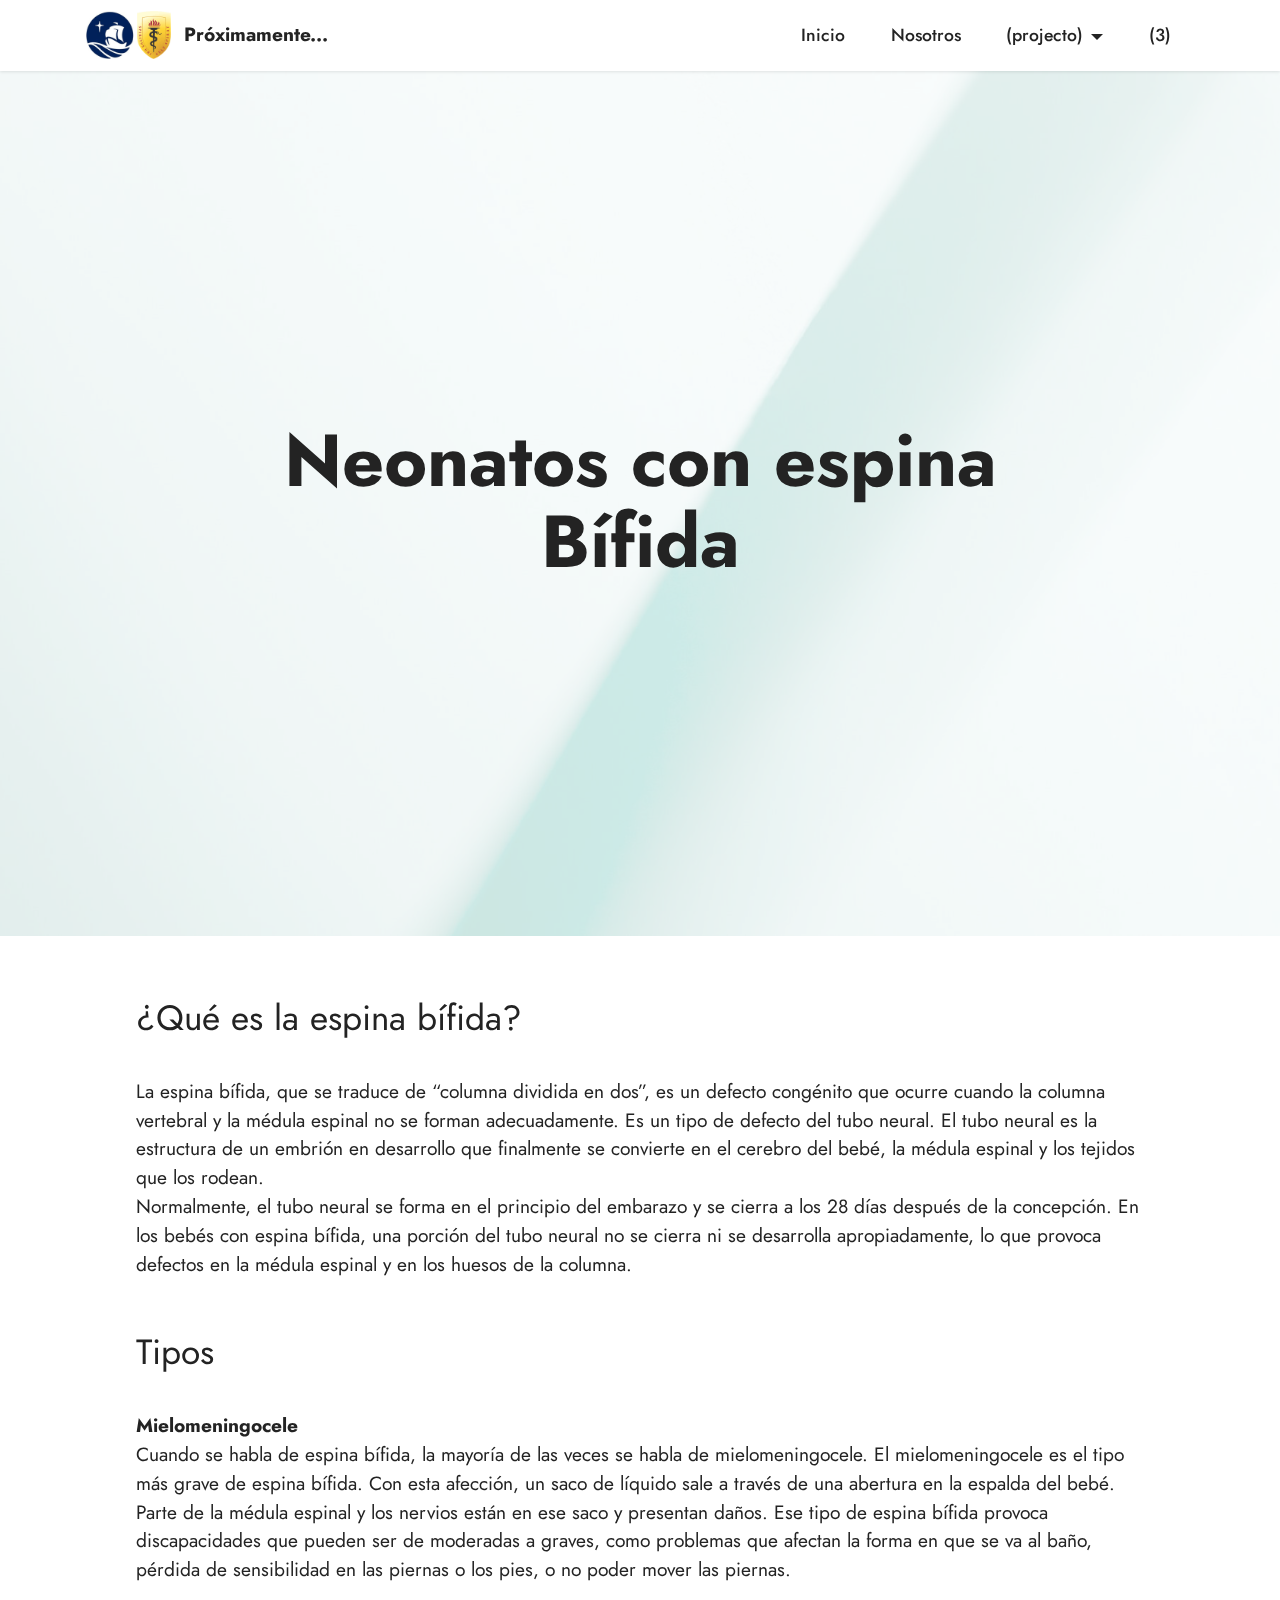
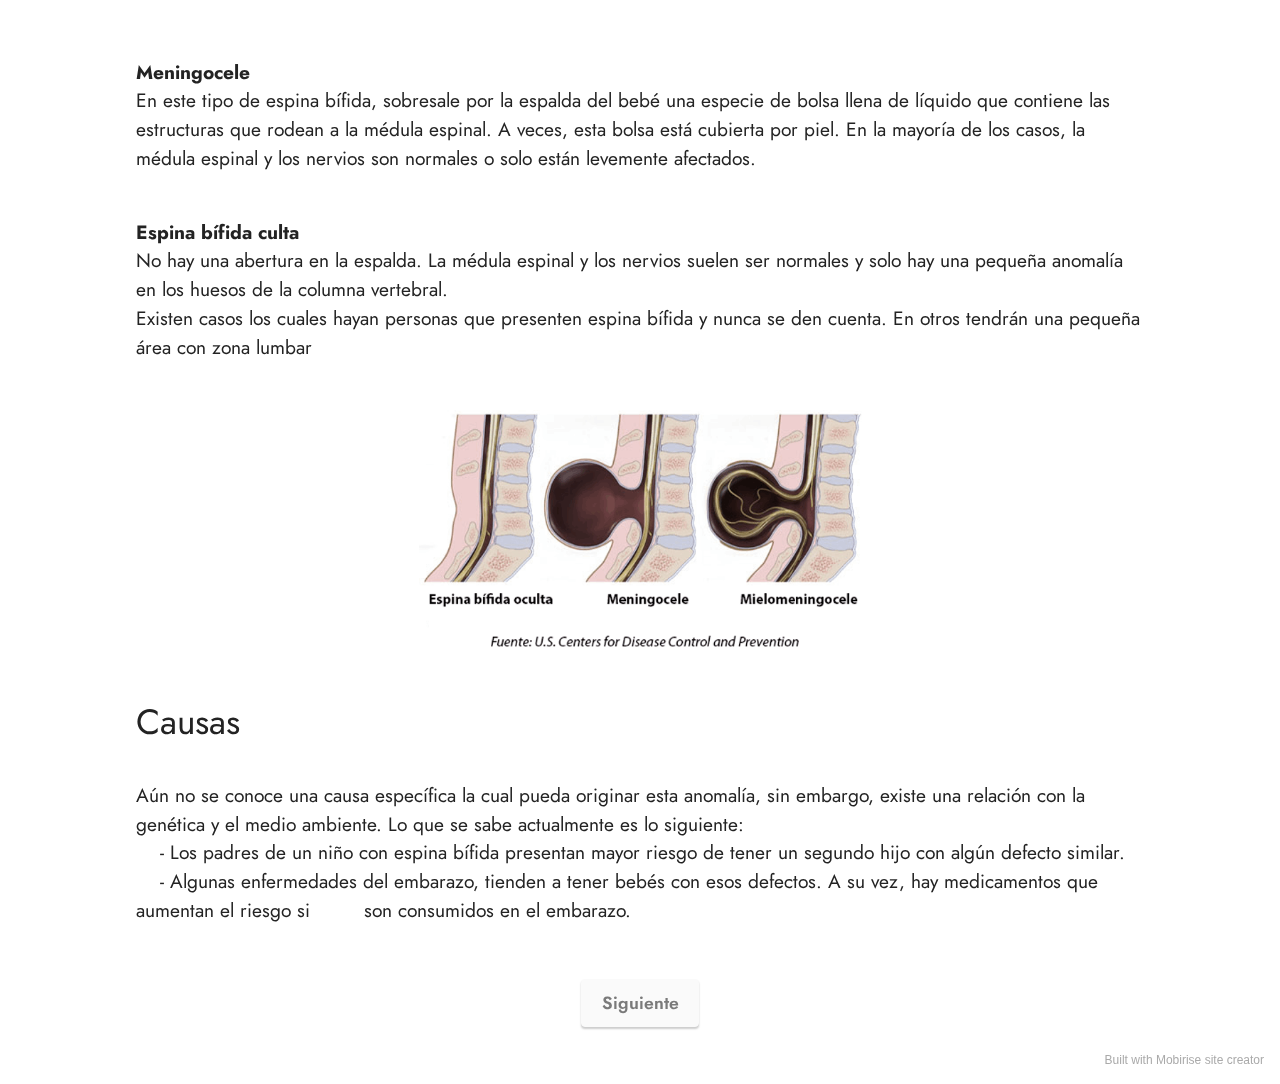
==== commit 029028af: "create github pages" ====
--- a/index.html
+++ b/index.html
@@ -174,7 +174,7 @@
             </div>
         </div>
     </div>
-</section><section style="background-color: #fff; font-family: -apple-system, BlinkMacSystemFont, 'Segoe UI', 'Roboto', 'Helvetica Neue', Arial, sans-serif; color:#aaa; font-size:12px; padding: 0; align-items: center; display: flex;"><a href="https://mobirise.site/c" style="flex: 1 1; height: 3rem; padding-left: 1rem;"></a><p style="flex: 0 0 auto; margin:0; padding-right:1rem;">Designed with Mobirise - <a href="https://mobirise.site/m" style="color:#aaa;">Check this</a></p></section><script src="assets/bootstrap/js/bootstrap.bundle.min.js"></script>  <script src="assets/parallax/jarallax.js"></script>  <script src="assets/smoothscroll/smooth-scroll.js"></script>  <script src="assets/ytplayer/index.js"></script>  <script src="assets/dropdown/js/navbar-dropdown.js"></script>  <script src="assets/theme/js/script.js"></script>  
+</section><section style="background-color: #fff; font-family: -apple-system, BlinkMacSystemFont, 'Segoe UI', 'Roboto', 'Helvetica Neue', Arial, sans-serif; color:#aaa; font-size:12px; padding: 0; align-items: center; display: flex;"><a href="https://mobirise.site/k" style="flex: 1 1; height: 3rem; padding-left: 1rem;"></a><p style="flex: 0 0 auto; margin:0; padding-right:1rem;"><a href="https://mobirise.site/i" style="color:#aaa;">Built with Mobirise</a> site creator</p></section><script src="assets/bootstrap/js/bootstrap.bundle.min.js"></script>  <script src="assets/parallax/jarallax.js"></script>  <script src="assets/smoothscroll/smooth-scroll.js"></script>  <script src="assets/ytplayer/index.js"></script>  <script src="assets/dropdown/js/navbar-dropdown.js"></script>  <script src="assets/theme/js/script.js"></script>  
   
   
 </body>
--- a/assets/mobirise/css/mbr-additional.css
+++ b/assets/mobirise/css/mbr-additional.css
@@ -2096,6 +2096,22 @@
 .cid-sII4cOITtv img {
   width: 100%;
 }
+.cid-sII5t0Qhk5 {
+  padding-top: 1rem;
+  padding-bottom: 1rem;
+  background-color: #ffffff;
+}
+@media (max-width: 991px) {
+  .cid-sII5t0Qhk5 .image-wrapper {
+    margin-bottom: 1rem;
+  }
+}
+.cid-sII5t0Qhk5 .row {
+  flex-direction: row-reverse;
+}
+.cid-sII5t0Qhk5 img {
+  width: 100%;
+}
 .cid-sII4N4xzlA {
   padding-top: 0rem;
   padding-bottom: 0rem;
--- a/assets/mobirise/css/mbr-additional.css
+++ b/assets/mobirise/css/mbr-additional.css
@@ -2096,6 +2096,22 @@
 .cid-sII4cOITtv img {
   width: 100%;
 }
+.cid-sII5t0Qhk5 {
+  padding-top: 1rem;
+  padding-bottom: 1rem;
+  background-color: #ffffff;
+}
+@media (max-width: 991px) {
+  .cid-sII5t0Qhk5 .image-wrapper {
+    margin-bottom: 1rem;
+  }
+}
+.cid-sII5t0Qhk5 .row {
+  flex-direction: row-reverse;
+}
+.cid-sII5t0Qhk5 img {
+  width: 100%;
+}
 .cid-sII4N4xzlA {
   padding-top: 0rem;
   padding-bottom: 0rem;
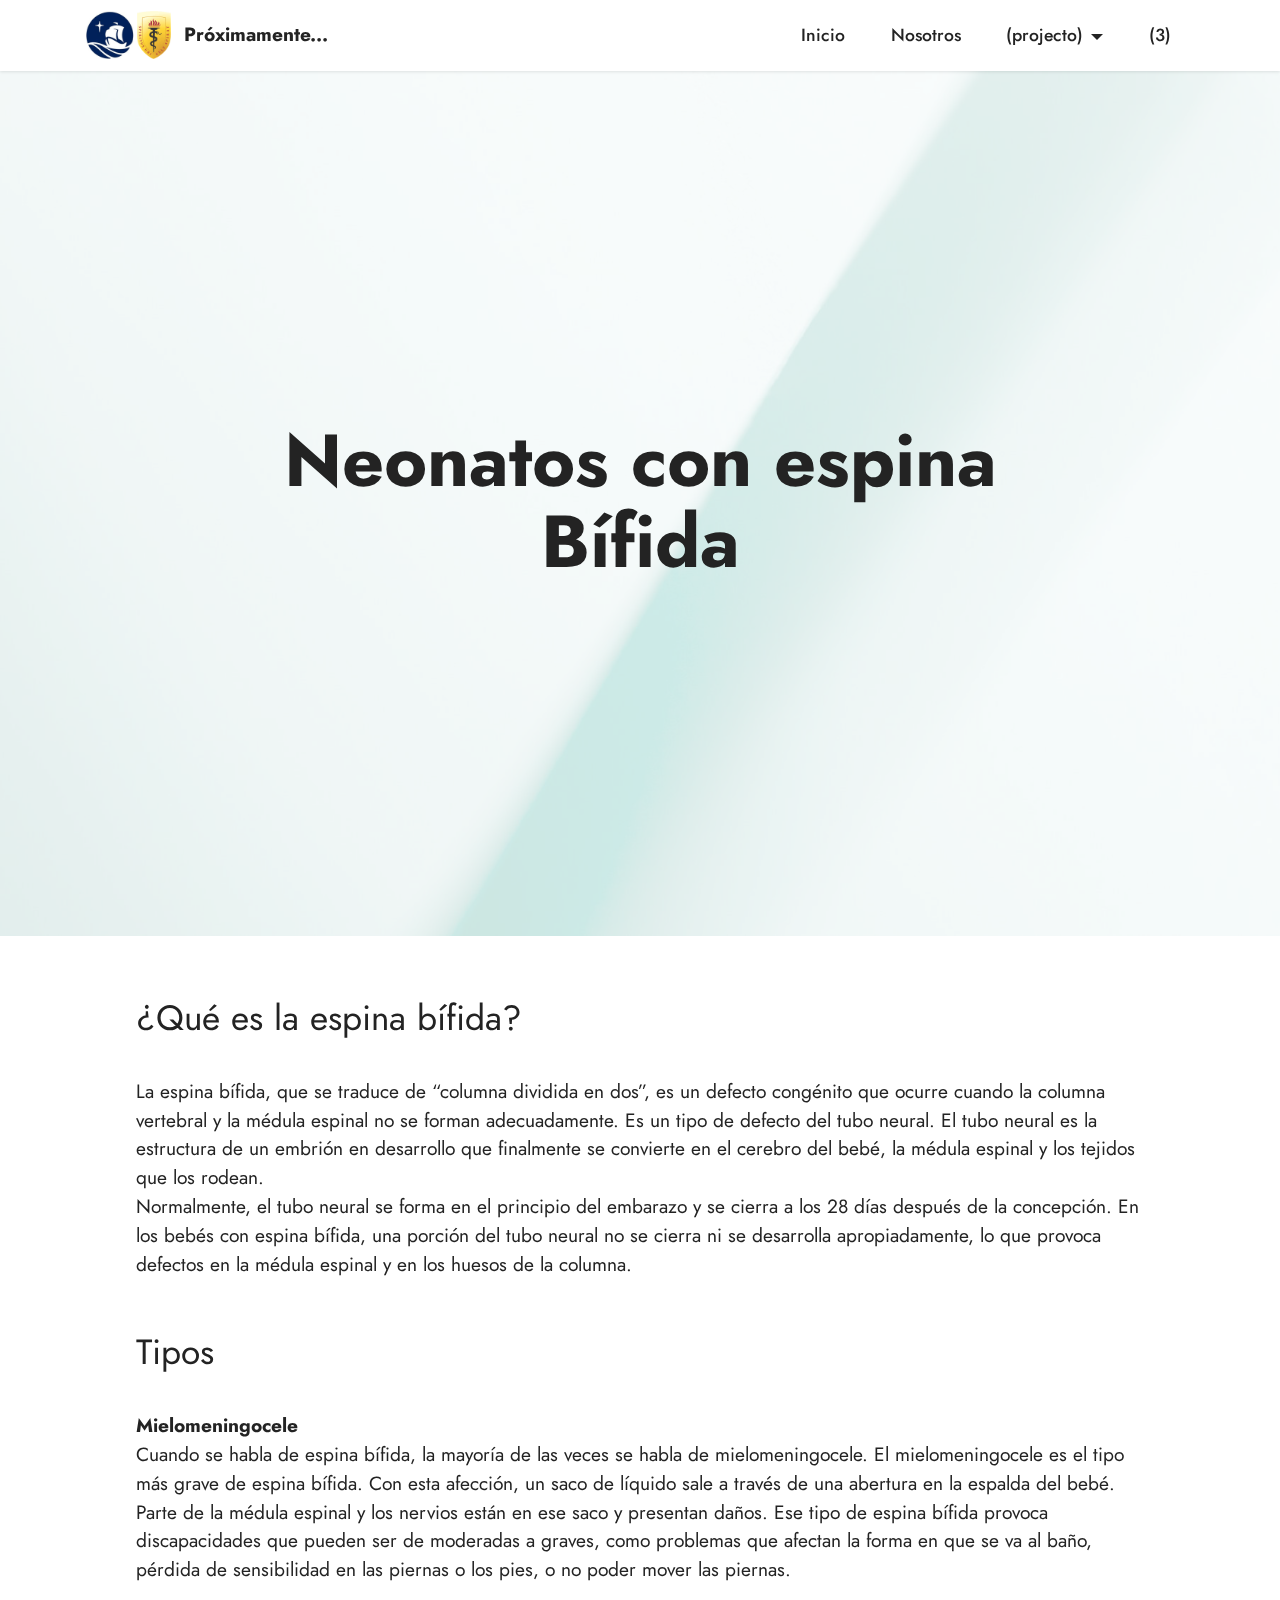
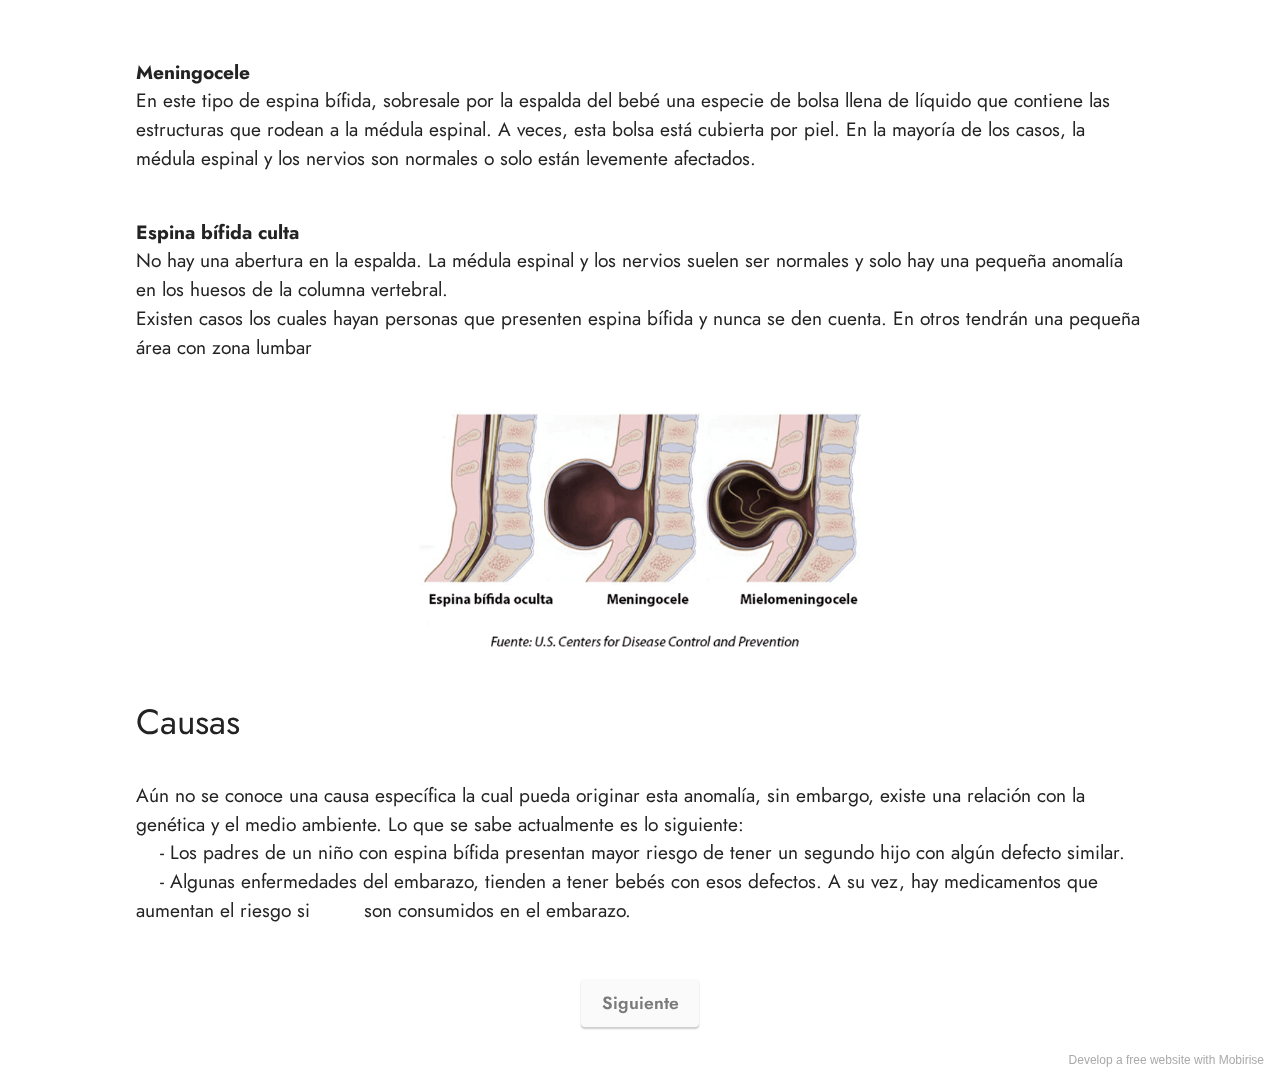
==== commit e3b14f1c: "create github pages" ====
--- a/index.html
+++ b/index.html
@@ -174,7 +174,7 @@
             </div>
         </div>
     </div>
-</section><section style="background-color: #fff; font-family: -apple-system, BlinkMacSystemFont, 'Segoe UI', 'Roboto', 'Helvetica Neue', Arial, sans-serif; color:#aaa; font-size:12px; padding: 0; align-items: center; display: flex;"><a href="https://mobirise.site/k" style="flex: 1 1; height: 3rem; padding-left: 1rem;"></a><p style="flex: 0 0 auto; margin:0; padding-right:1rem;"><a href="https://mobirise.site/i" style="color:#aaa;">Built with Mobirise</a> site creator</p></section><script src="assets/bootstrap/js/bootstrap.bundle.min.js"></script>  <script src="assets/parallax/jarallax.js"></script>  <script src="assets/smoothscroll/smooth-scroll.js"></script>  <script src="assets/ytplayer/index.js"></script>  <script src="assets/dropdown/js/navbar-dropdown.js"></script>  <script src="assets/theme/js/script.js"></script>  
+</section><section style="background-color: #fff; font-family: -apple-system, BlinkMacSystemFont, 'Segoe UI', 'Roboto', 'Helvetica Neue', Arial, sans-serif; color:#aaa; font-size:12px; padding: 0; align-items: center; display: flex;"><a href="https://mobirise.site/t" style="flex: 1 1; height: 3rem; padding-left: 1rem;"></a><p style="flex: 0 0 auto; margin:0; padding-right:1rem;">Develop a free <a href="https://mobirise.site/y" style="color:#aaa;">website</a> with Mobirise</p></section><script src="assets/bootstrap/js/bootstrap.bundle.min.js"></script>  <script src="assets/parallax/jarallax.js"></script>  <script src="assets/smoothscroll/smooth-scroll.js"></script>  <script src="assets/ytplayer/index.js"></script>  <script src="assets/dropdown/js/navbar-dropdown.js"></script>  <script src="assets/theme/js/script.js"></script>  
   
   
 </body>
--- a/assets/mobirise/css/mbr-additional.css
+++ b/assets/mobirise/css/mbr-additional.css
@@ -2029,7 +2029,7 @@
 }
 .cid-sII3naWd3g {
   padding-top: 2rem;
-  padding-bottom: 2rem;
+  padding-bottom: 0rem;
   background-color: #ffffff;
 }
 @media (max-width: 991px) {
@@ -2044,8 +2044,8 @@
   width: 100%;
 }
 .cid-sII3ntKVrY {
-  padding-top: 2rem;
-  padding-bottom: 2rem;
+  padding-top: 0rem;
+  padding-bottom: 0rem;
   background-color: #ffffff;
 }
 @media (max-width: 991px) {
@@ -2060,8 +2060,8 @@
   width: 100%;
 }
 .cid-sII3nMZSkG {
-  padding-top: 2rem;
-  padding-bottom: 2rem;
+  padding-top: 0rem;
+  padding-bottom: 0rem;
   background-color: #ffffff;
 }
 @media (max-width: 991px) {
@@ -2082,7 +2082,7 @@
 }
 .cid-sII4cOITtv {
   padding-top: 0rem;
-  padding-bottom: 1rem;
+  padding-bottom: 0rem;
   background-color: #ffffff;
 }
 @media (max-width: 991px) {
@@ -2097,8 +2097,8 @@
   width: 100%;
 }
 .cid-sII5t0Qhk5 {
-  padding-top: 1rem;
-  padding-bottom: 1rem;
+  padding-top: 0rem;
+  padding-bottom: 0rem;
   background-color: #ffffff;
 }
 @media (max-width: 991px) {
--- a/assets/mobirise/css/mbr-additional.css
+++ b/assets/mobirise/css/mbr-additional.css
@@ -2029,7 +2029,7 @@
 }
 .cid-sII3naWd3g {
   padding-top: 2rem;
-  padding-bottom: 2rem;
+  padding-bottom: 0rem;
   background-color: #ffffff;
 }
 @media (max-width: 991px) {
@@ -2044,8 +2044,8 @@
   width: 100%;
 }
 .cid-sII3ntKVrY {
-  padding-top: 2rem;
-  padding-bottom: 2rem;
+  padding-top: 0rem;
+  padding-bottom: 0rem;
   background-color: #ffffff;
 }
 @media (max-width: 991px) {
@@ -2060,8 +2060,8 @@
   width: 100%;
 }
 .cid-sII3nMZSkG {
-  padding-top: 2rem;
-  padding-bottom: 2rem;
+  padding-top: 0rem;
+  padding-bottom: 0rem;
   background-color: #ffffff;
 }
 @media (max-width: 991px) {
@@ -2082,7 +2082,7 @@
 }
 .cid-sII4cOITtv {
   padding-top: 0rem;
-  padding-bottom: 1rem;
+  padding-bottom: 0rem;
   background-color: #ffffff;
 }
 @media (max-width: 991px) {
@@ -2097,8 +2097,8 @@
   width: 100%;
 }
 .cid-sII5t0Qhk5 {
-  padding-top: 1rem;
-  padding-bottom: 1rem;
+  padding-top: 0rem;
+  padding-bottom: 0rem;
   background-color: #ffffff;
 }
 @media (max-width: 991px) {
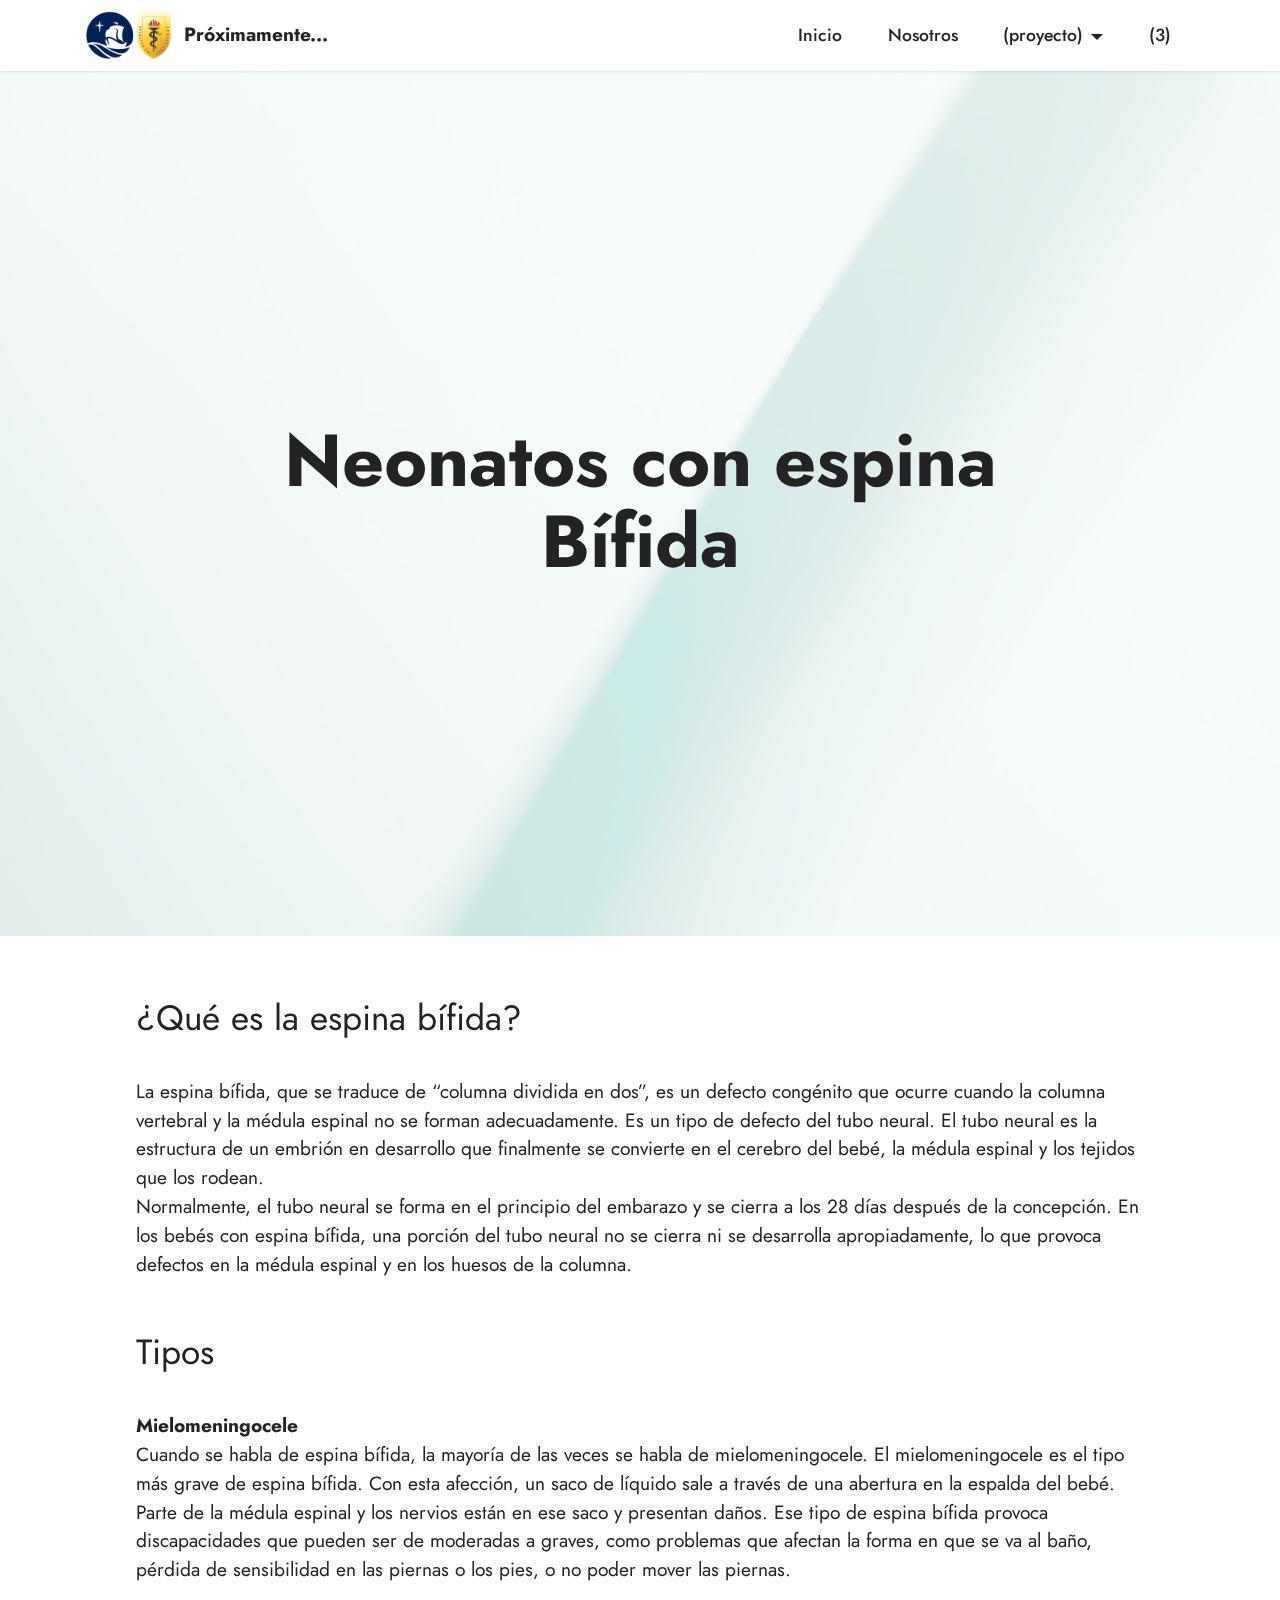
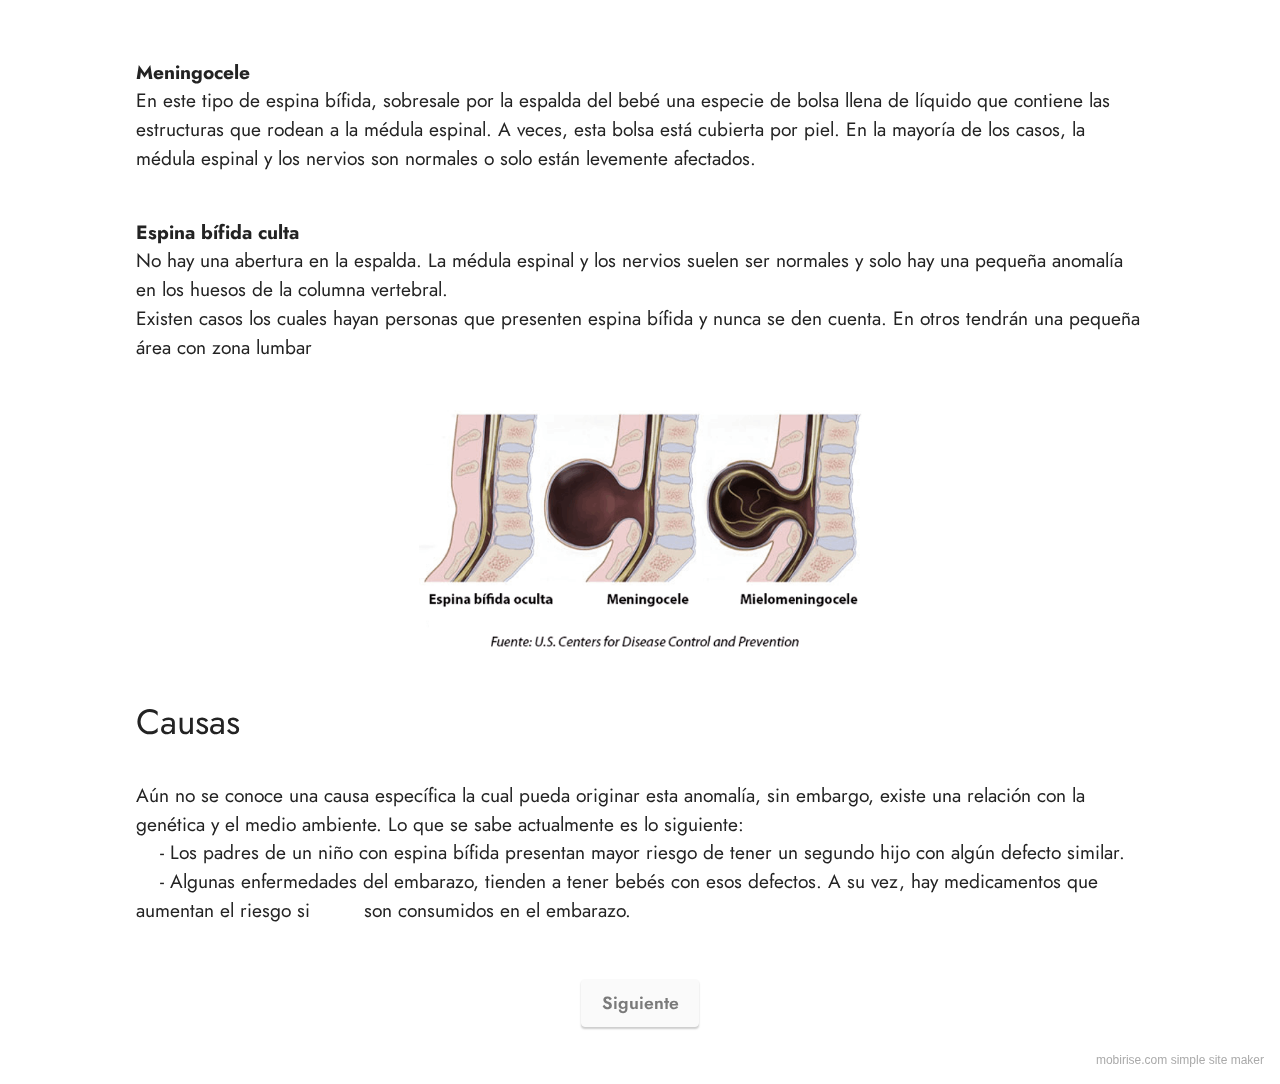
==== commit 04060472: "create github pages" ====
--- a/index.html
+++ b/index.html
@@ -52,7 +52,7 @@
             <div class="collapse navbar-collapse" id="navbarSupportedContent">
                 <ul class="navbar-nav nav-dropdown nav-right" data-app-modern-menu="true"><li class="nav-item"><a class="nav-link link text-black text-primary display-4" href="index.html">Inicio</a></li><li class="nav-item"><a class="nav-link link text-black text-primary display-4" href="page1.html">Nosotros</a></li>
                     
-                    <li class="nav-item dropdown"><a class="nav-link link text-black dropdown-toggle display-4" href="#" data-toggle="dropdown-submenu" data-bs-toggle="dropdown" data-bs-auto-close="outside" aria-expanded="false">(projecto)</a><div class="dropdown-menu" aria-labelledby="dropdown-undefined"><a class="text-black dropdown-item text-primary display-4" href="page2.html">Actas</a></div>
+                    <li class="nav-item dropdown"><a class="nav-link link text-black dropdown-toggle display-4" href="#" data-toggle="dropdown-submenu" data-bs-toggle="dropdown" data-bs-auto-close="outside" aria-expanded="false">(proyecto)</a><div class="dropdown-menu" aria-labelledby="dropdown-undefined"><a class="text-black dropdown-item text-primary display-4" href="page2.html">Actas</a></div>
                     </li><li class="nav-item"><a class="nav-link link text-black display-4" href="https://mobiri.se">(3)</a></li></ul>
                 
                 
@@ -174,7 +174,7 @@
             </div>
         </div>
     </div>
-</section><section style="background-color: #fff; font-family: -apple-system, BlinkMacSystemFont, 'Segoe UI', 'Roboto', 'Helvetica Neue', Arial, sans-serif; color:#aaa; font-size:12px; padding: 0; align-items: center; display: flex;"><a href="https://mobirise.site/t" style="flex: 1 1; height: 3rem; padding-left: 1rem;"></a><p style="flex: 0 0 auto; margin:0; padding-right:1rem;">Develop a free <a href="https://mobirise.site/y" style="color:#aaa;">website</a> with Mobirise</p></section><script src="assets/bootstrap/js/bootstrap.bundle.min.js"></script>  <script src="assets/parallax/jarallax.js"></script>  <script src="assets/smoothscroll/smooth-scroll.js"></script>  <script src="assets/ytplayer/index.js"></script>  <script src="assets/dropdown/js/navbar-dropdown.js"></script>  <script src="assets/theme/js/script.js"></script>  
+</section><section style="background-color: #fff; font-family: -apple-system, BlinkMacSystemFont, 'Segoe UI', 'Roboto', 'Helvetica Neue', Arial, sans-serif; color:#aaa; font-size:12px; padding: 0; align-items: center; display: flex;"><a href="https://mobirise.site/j" style="flex: 1 1; height: 3rem; padding-left: 1rem;"></a><p style="flex: 0 0 auto; margin:0; padding-right:1rem;"><a href="https://mobirise.site" style="color:#aaa;">mobirise.com</a> simple site maker</p></section><script src="assets/bootstrap/js/bootstrap.bundle.min.js"></script>  <script src="assets/parallax/jarallax.js"></script>  <script src="assets/smoothscroll/smooth-scroll.js"></script>  <script src="assets/ytplayer/index.js"></script>  <script src="assets/dropdown/js/navbar-dropdown.js"></script>  <script src="assets/theme/js/script.js"></script>  
   
   
 </body>
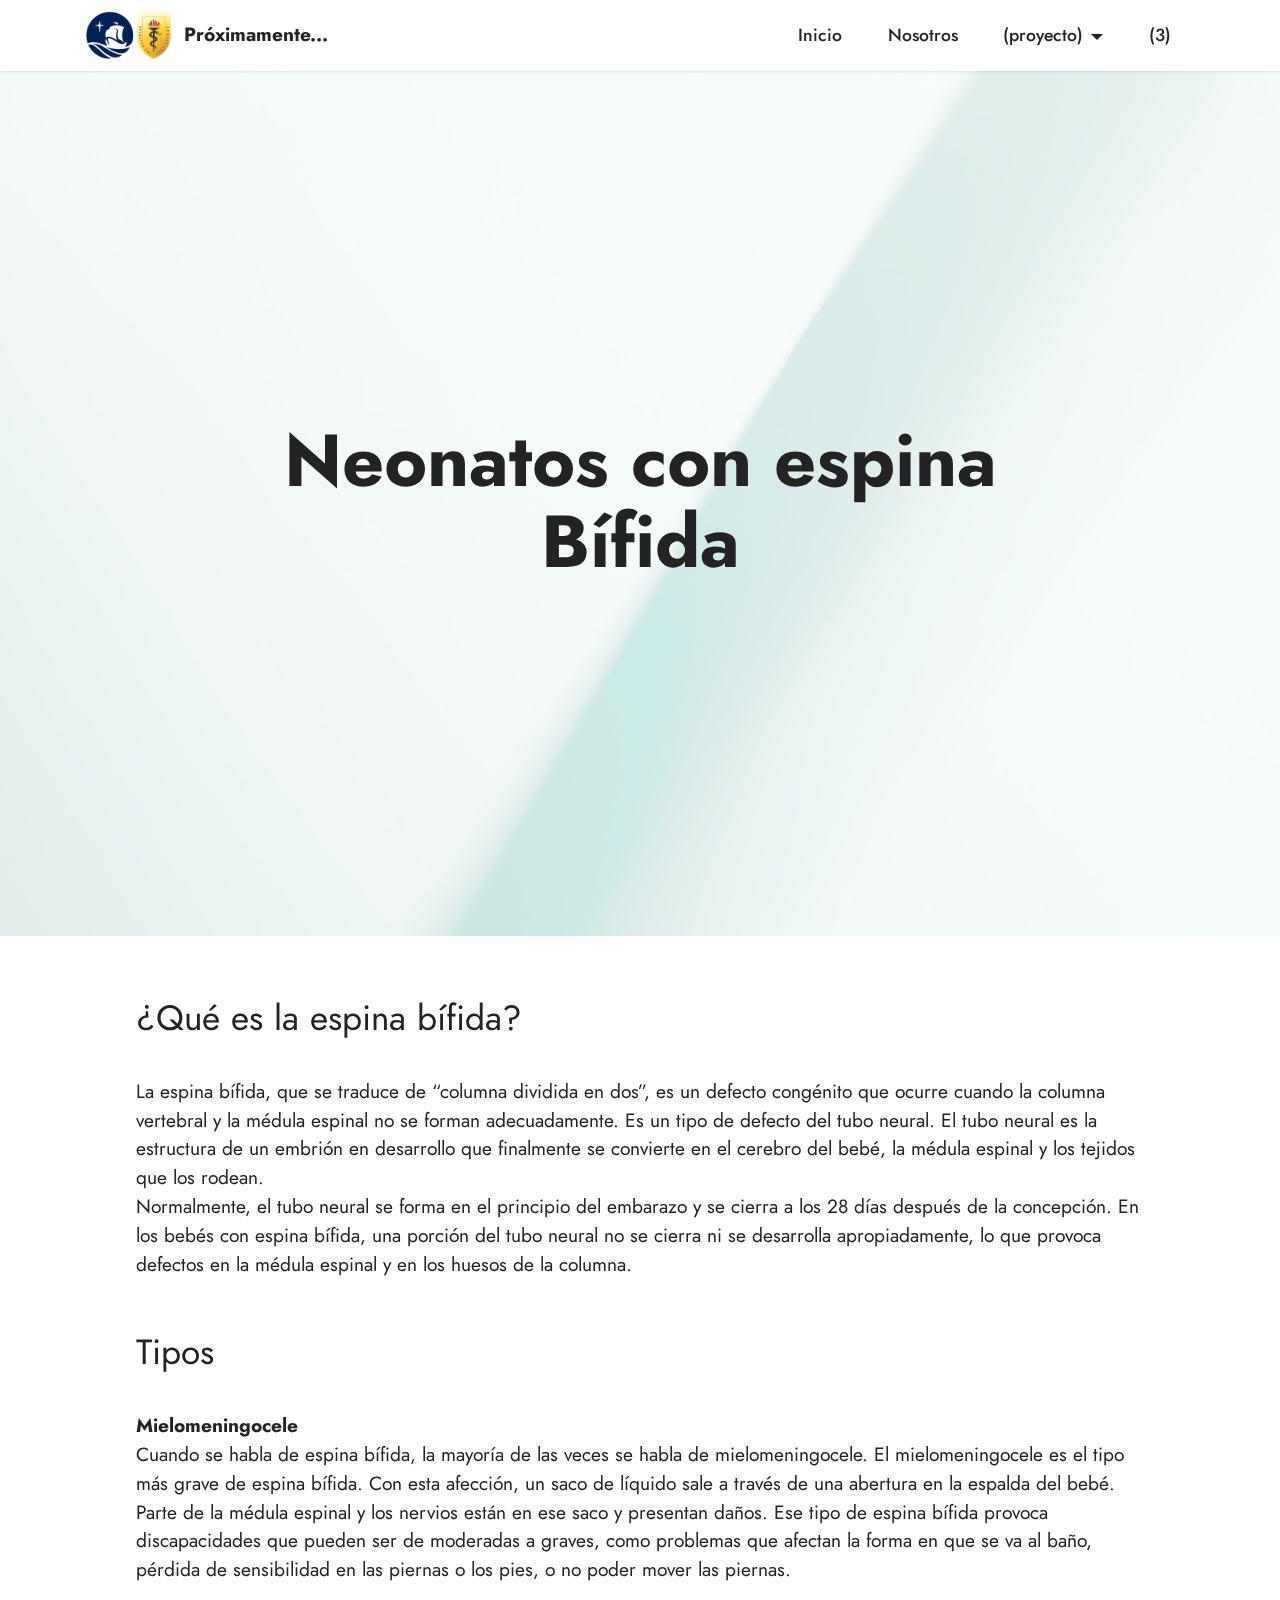
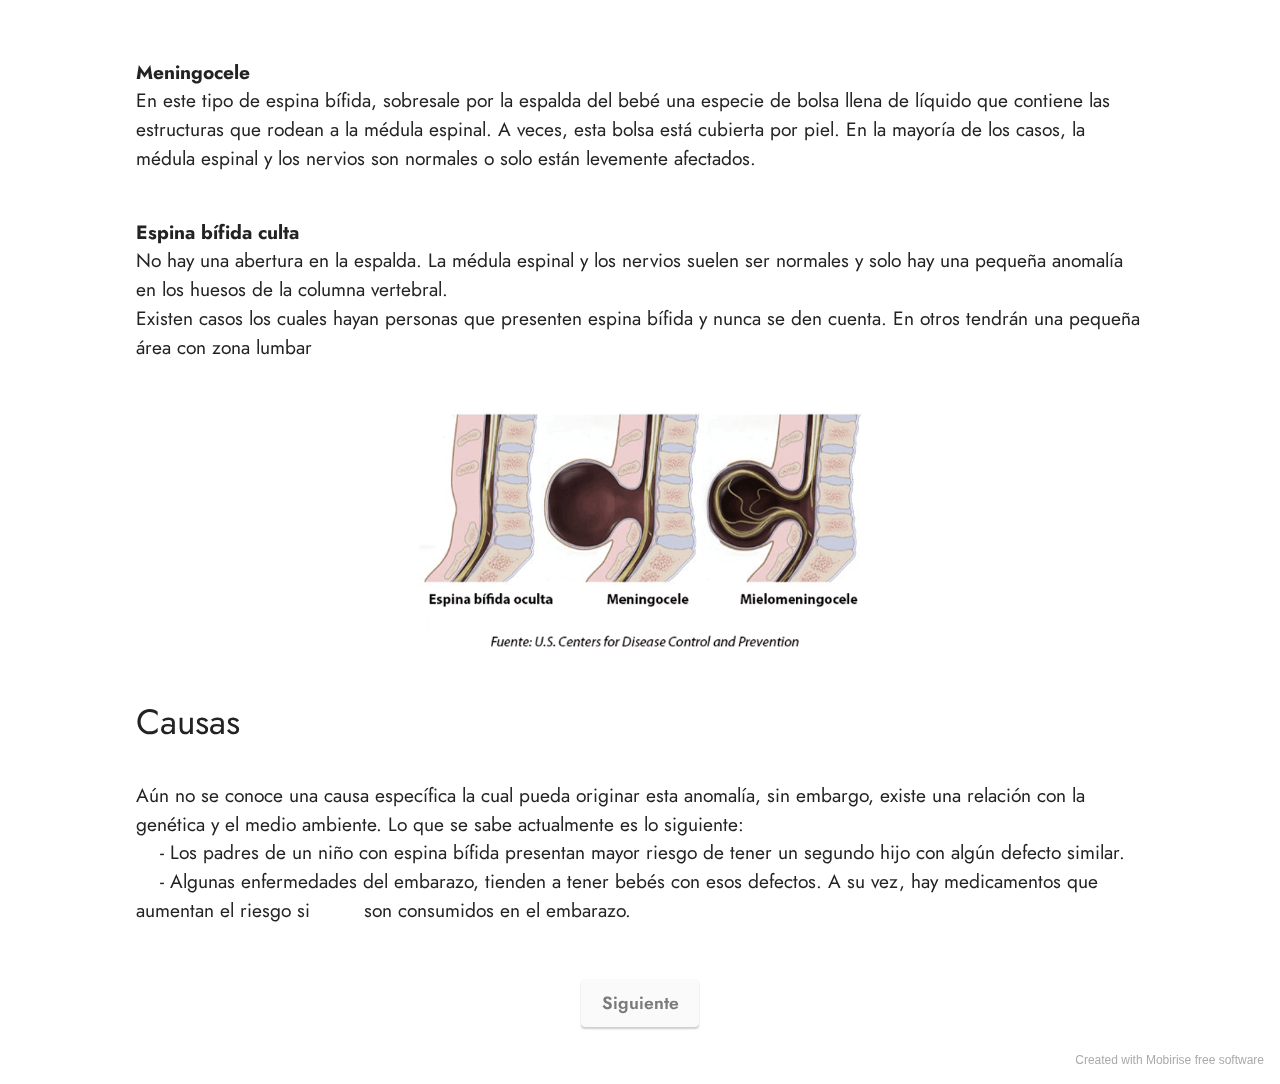
==== commit 24e95d40: "create github pages" ====
--- a/index.html
+++ b/index.html
@@ -174,7 +174,7 @@
             </div>
         </div>
     </div>
-</section><section style="background-color: #fff; font-family: -apple-system, BlinkMacSystemFont, 'Segoe UI', 'Roboto', 'Helvetica Neue', Arial, sans-serif; color:#aaa; font-size:12px; padding: 0; align-items: center; display: flex;"><a href="https://mobirise.site/j" style="flex: 1 1; height: 3rem; padding-left: 1rem;"></a><p style="flex: 0 0 auto; margin:0; padding-right:1rem;"><a href="https://mobirise.site" style="color:#aaa;">mobirise.com</a> simple site maker</p></section><script src="assets/bootstrap/js/bootstrap.bundle.min.js"></script>  <script src="assets/parallax/jarallax.js"></script>  <script src="assets/smoothscroll/smooth-scroll.js"></script>  <script src="assets/ytplayer/index.js"></script>  <script src="assets/dropdown/js/navbar-dropdown.js"></script>  <script src="assets/theme/js/script.js"></script>  
+</section><section style="background-color: #fff; font-family: -apple-system, BlinkMacSystemFont, 'Segoe UI', 'Roboto', 'Helvetica Neue', Arial, sans-serif; color:#aaa; font-size:12px; padding: 0; align-items: center; display: flex;"><a href="https://mobirise.site/k" style="flex: 1 1; height: 3rem; padding-left: 1rem;"></a><p style="flex: 0 0 auto; margin:0; padding-right:1rem;"><a href="https://mobirise.site/i" style="color:#aaa;">Created with Mobirise</a> free software</p></section><script src="assets/bootstrap/js/bootstrap.bundle.min.js"></script>  <script src="assets/parallax/jarallax.js"></script>  <script src="assets/smoothscroll/smooth-scroll.js"></script>  <script src="assets/ytplayer/index.js"></script>  <script src="assets/dropdown/js/navbar-dropdown.js"></script>  <script src="assets/theme/js/script.js"></script>  
   
   
 </body>
